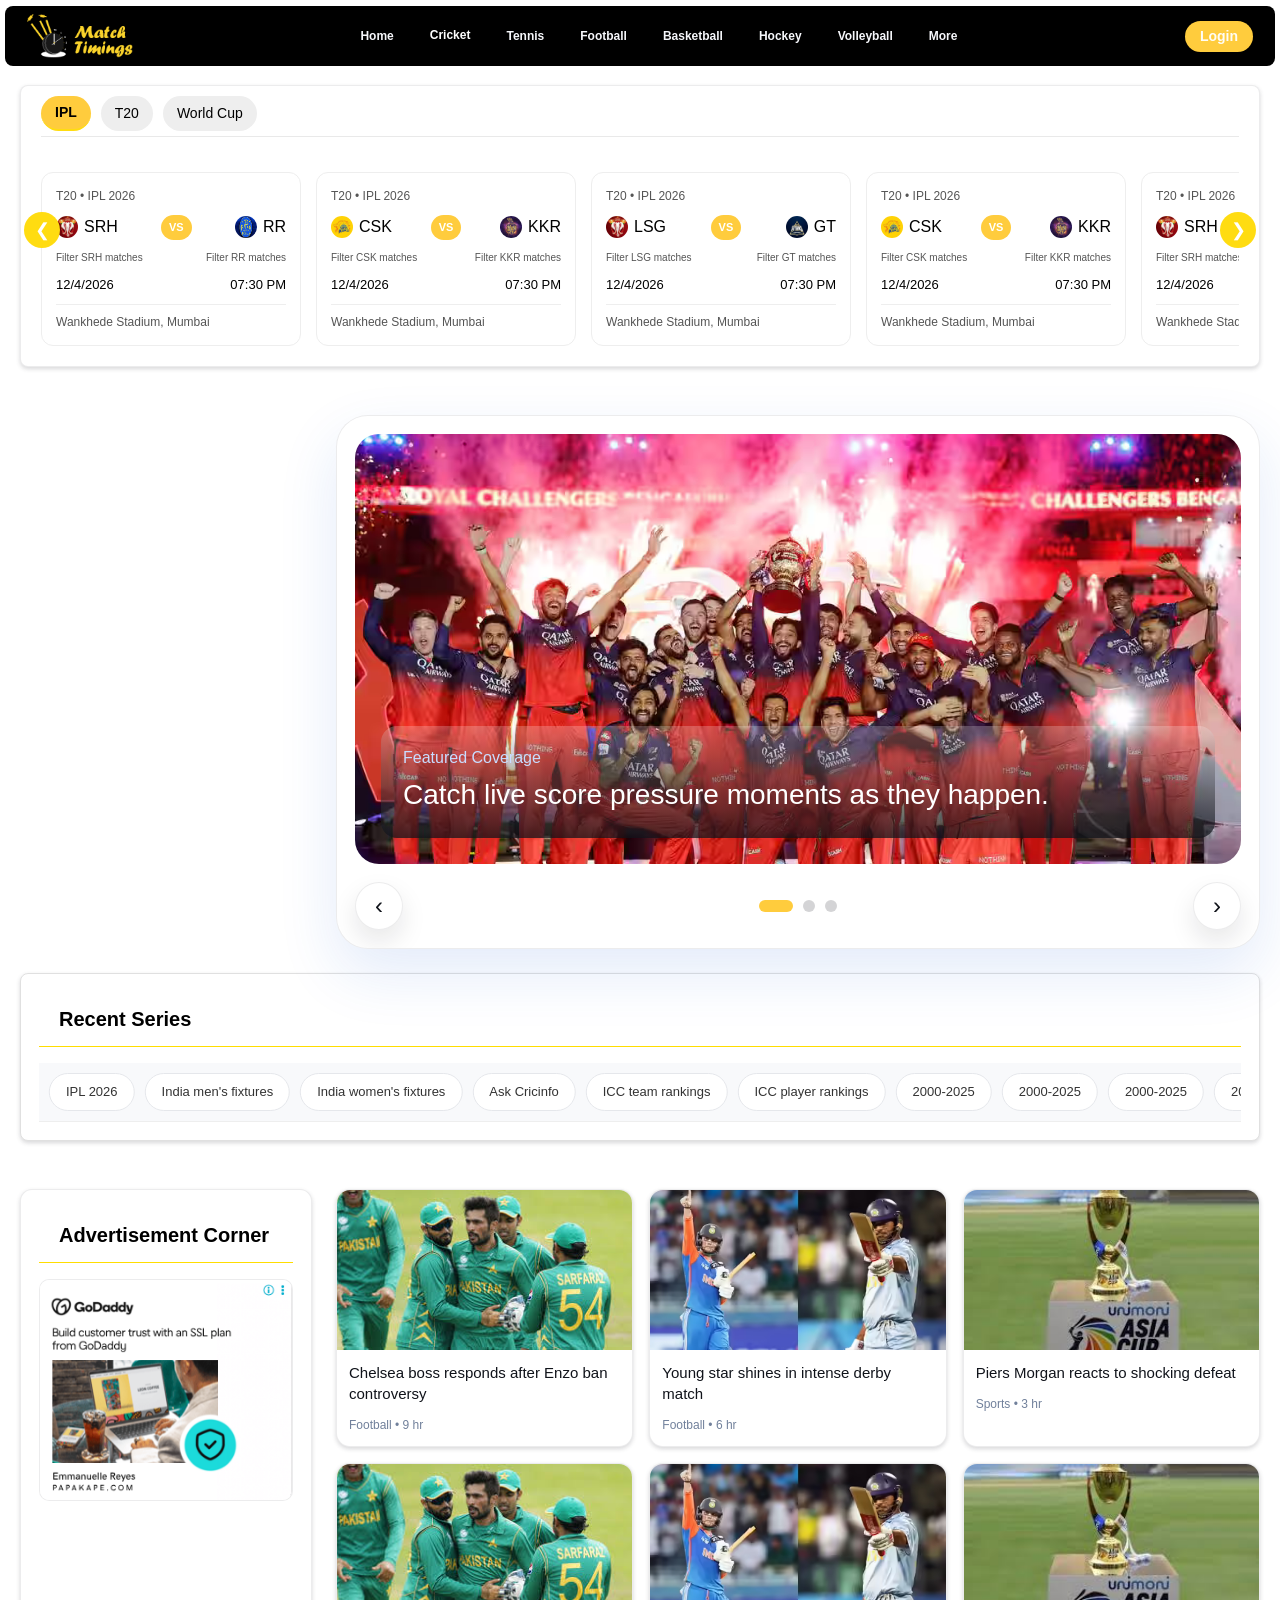
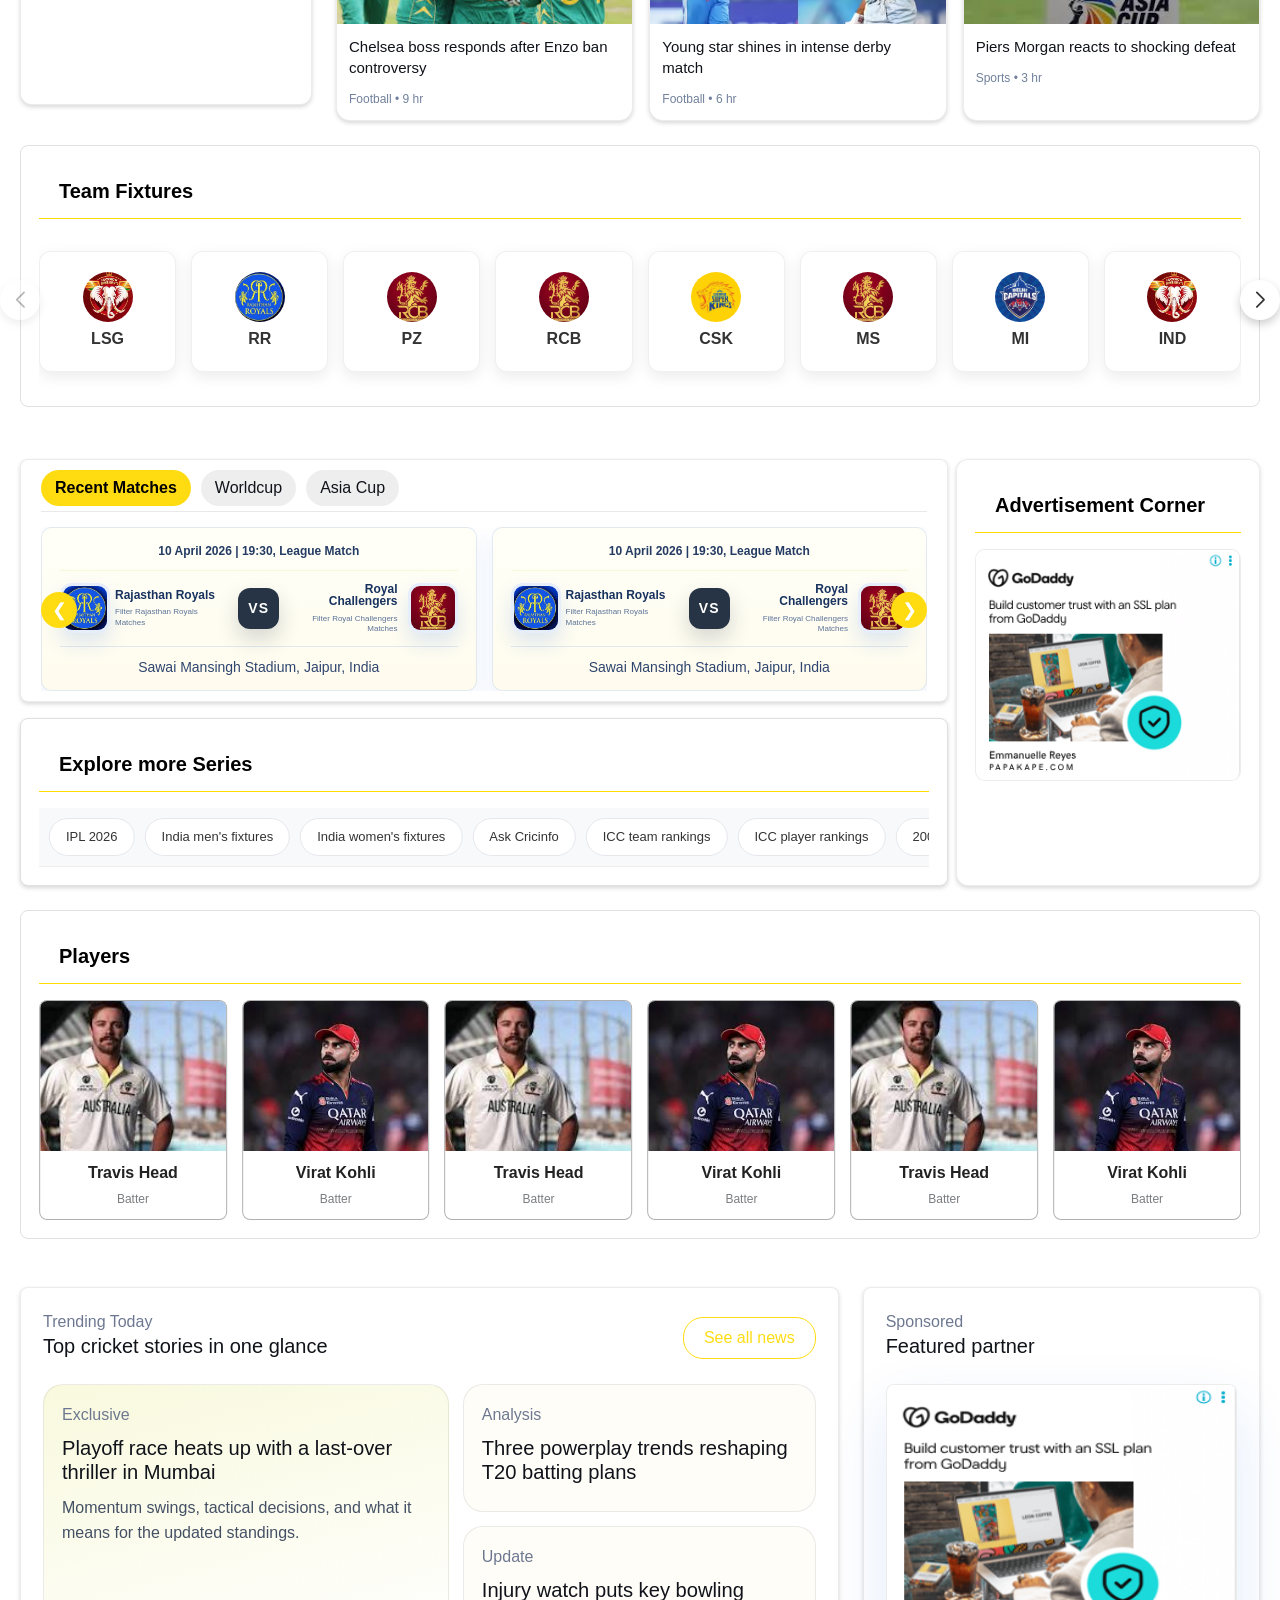
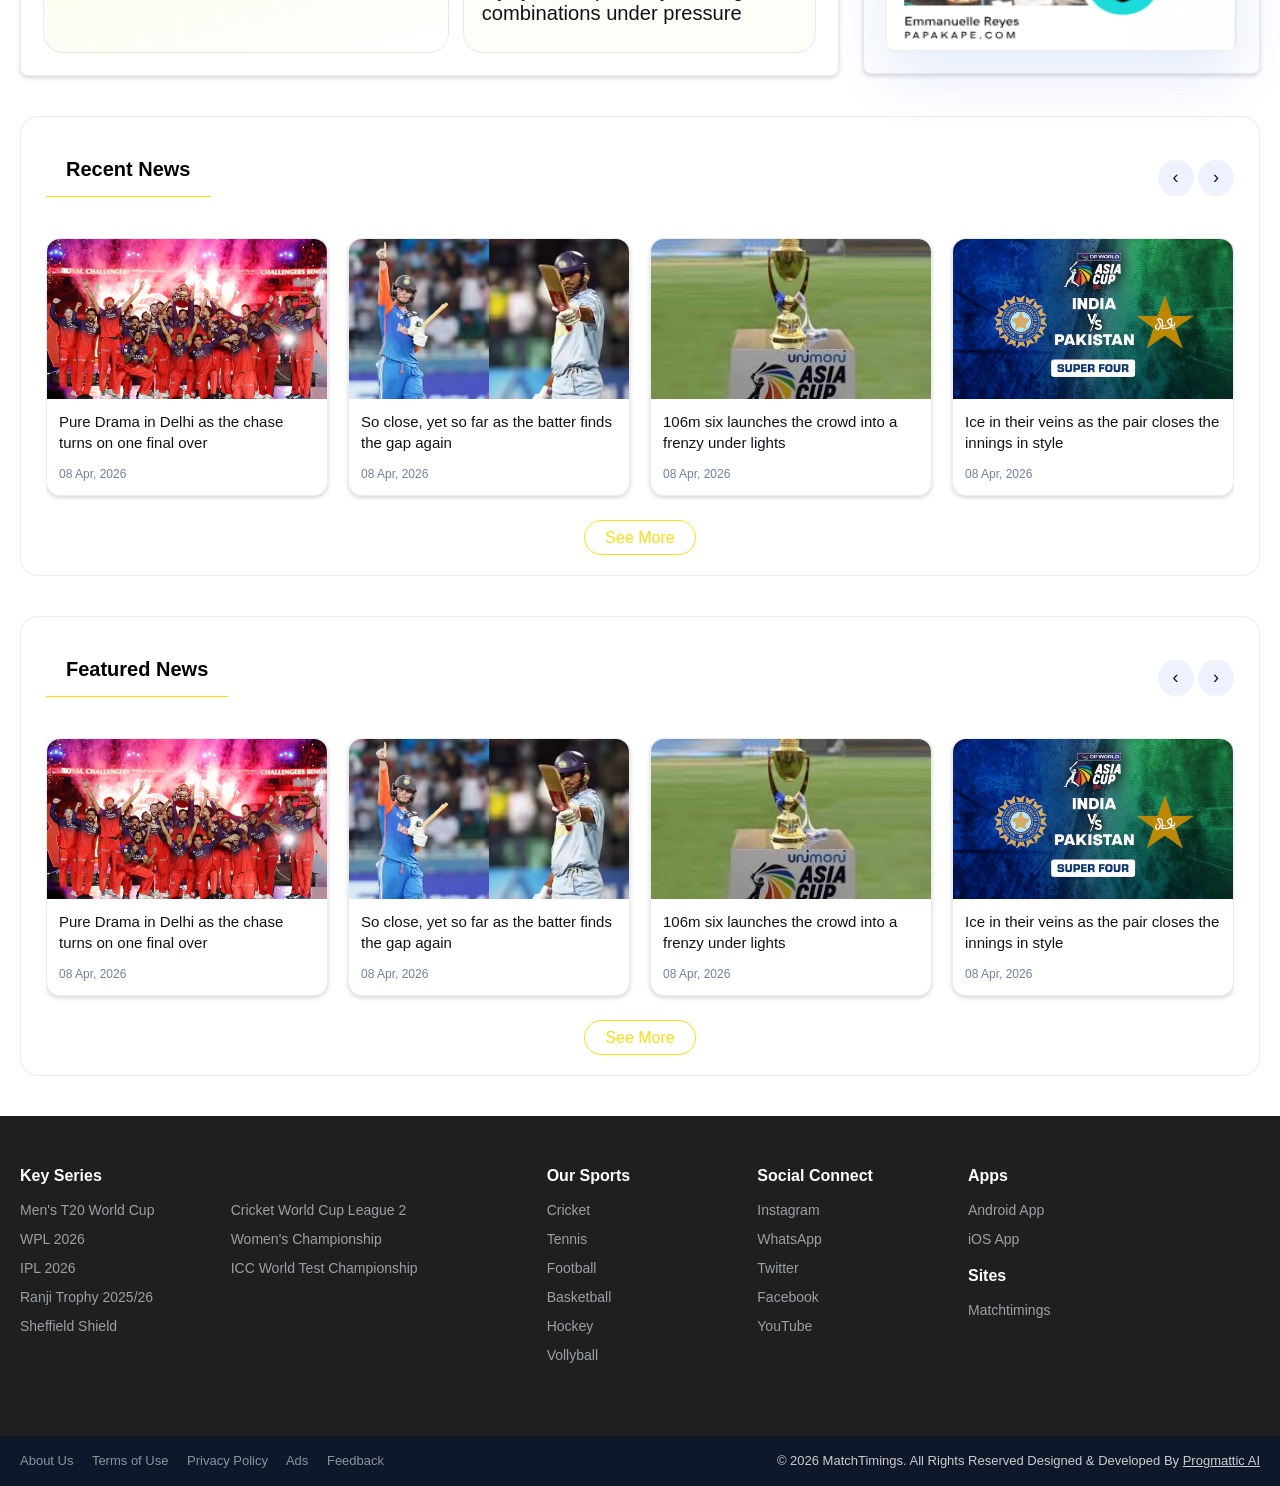
==== index.html @ 2b833874 "ui changes and new component add" ====
﻿<!DOCTYPE html>
<html lang="en">

<head>
    <meta charset="UTF-8">
    <meta name="viewport" content="width=device-width, initial-scale=1.0">
    <title>Match Timings</title>
    <link rel="stylesheet" href="https://cdn.jsdelivr.net/npm/bootstrap@5.3.3/dist/css/bootstrap.min.css">
    <link rel="stylesheet" href="https://cdn.jsdelivr.net/npm/swiper@11/swiper-bundle.min.css" />
    <link rel="stylesheet" href="https://cdnjs.cloudflare.com/ajax/libs/font-awesome/6.5.0/css/all.min.css">
    <link rel="stylesheet" href="./style/style.css">
    <link rel="stylesheet" href="./style/details.css">
</head>

<body>
    <div class="page-shell">

        <header class="site-header">
            <div class="nav-wrap">
                <a href="./index.html" class="brand" aria-label="Match Timings home">
                    <img src="./assets/mt_logo.png" alt="Match Timings logo" class="brand-logo">
                </a>

                <nav class="main-nav" aria-label="Primary navigation">
                    <div class="nav-shell">
                        <ul class="nav-links" id="navLinks">
                            <li><button class="nav-item" data-menu="">Home</button></li>

                            <li><button class="nav-item active-default" data-menu="cricket">Cricket</button></li>
                            <li><button class="nav-item" data-menu="tennis">Tennis</button></li>
                            <li><button class="nav-item" data-menu="football">Football</button></li>
                            <li><button class="nav-item" data-menu="basketball">Basketball</button></li>
                            <li><button class="nav-item" data-menu="hockey">Hockey</button></li>
                            <li><button class="nav-item" data-menu="volleyball">Volleyball</button></li>
                            <li><button class="nav-item" data-menu="more">More</button></li>
                        </ul>
                        <span class="nav-highlight" id="navHighlight" aria-hidden="true"></span>
                    </div>
                </nav>

                <div class="nav-actions">
                    <a href="login.html">
                        <button class="login-link">
                            Login
                        </button>
                    </a>
                </div>
            </div>

            <div class="mega-menu" id="megaMenu" aria-hidden="true">
                <div class="mega-menu-inner" id="megaContent"></div>
            </div>
        </header>

        <main>


            <section class="matches-tab mt-5 mt-lg-0 mb-5">
                <div class="container">
                    <div class="match-widget position-relative">
                        <div class="showcase-head d-none">
                            <h3>Featured Matches</h3>
                        </div>

                        <!-- Tabs -->
                        <div class="mw-tabs">
                            <button class="mw-tab active" data-tab="ipl">IPL</button>
                            <button class="mw-tab" data-tab="t20">T20</button>
                            <button class="mw-tab" data-tab="wc">World Cup</button>
                        </div>

                        <!-- ================= IPL ================= -->
                        <div class="mw-content active" id="ipl">

                            <!-- NAV BUTTONS -->
                            <div class="mw-nav">
                                <button class="mw-btn mw-prev">&#10094;</button>
                                <button class="mw-btn mw-next">&#10095;</button>
                            </div>

                            <div class="mw-cards">

                                <!-- CARD -->
                                <div class="mw-card">
                                    <div class="mw-head">T20 • IPL 2026</div>

                                    <div class="mw-teams">
                                        <div class="mw-team">
                                            <img src="./assets/lsg.jpg">
                                            <span>SRH</span>
                                        </div>

                                        <!-- ✅ NEW VS LOGO -->
                                        <div class="mw-vs">VS</div>

                                        <div class="mw-team">
                                            <img src="./assets/rr.jpg">
                                            <span>RR</span>
                                        </div>
                                    </div>

                                    <div class="filter-matches">
                                        <a>Filter SRH matches </a>
                                        <a>Filter RR matches </a>
                                    </div>
                                    <div class="mw-time">
                                        <span>12/4/2026</span>
                                        <span>07:30 PM</span>
                                    </div>

                                    <!-- ✅ NEW FOOTER -->
                                    <div class="mw-footer">
                                        <span class="stadium-name">Wankhede Stadium, Mumbai</span>
                                    </div>
                                </div>

                                <div class="mw-card">
                                    <div class="mw-head">T20 • IPL 2026</div>

                                    <div class="mw-teams">
                                        <div class="mw-team">
                                            <img src="./assets/csk.jpg">
                                            <span>CSK</span>
                                        </div>
                                        <div class="mw-vs">VS</div>
                                        <div class="mw-team">
                                            <img src="./assets/kkr.jpg">
                                            <span>KKR</span>
                                        </div>
                                    </div>
                                    <div class="filter-matches">
                                        <a>Filter CSK matches </a>
                                        <a>Filter KKR matches </a>
                                    </div>
                                    <div class="mw-time"><span>12/4/2026</span> <span>07:30 PM</span></div>

                                    <div class="mw-footer">
                                        <span class="stadium-name">Wankhede Stadium, Mumbai</span>
                                    </div>

                                </div>

                                <div class="mw-card">
                                    <div class="mw-head">T20 • IPL 2026</div>

                                    <div class="mw-teams">
                                        <div class="mw-team">
                                            <img src="./assets/lsg.jpg">
                                            <span>LSG</span>
                                        </div>
                                        <div class="mw-vs">VS</div>
                                        <div class="mw-team">
                                            <img src="./assets/gt.jpg">
                                            <span>GT</span>
                                        </div>
                                    </div>
                                    <div class="filter-matches">
                                        <a>Filter LSG matches </a>
                                        <a>Filter GT matches </a>
                                    </div>
                                    <div class="mw-time"><span>12/4/2026</span> <span>07:30 PM</span></div>

                                    <div class="mw-footer">
                                        <span class="stadium-name">Wankhede Stadium, Mumbai</span>
                                    </div>


                                </div>

                                <div class="mw-card">
                                    <div class="mw-head">T20 • IPL 2026</div>

                                    <div class="mw-teams">
                                        <div class="mw-team">
                                            <img src="./assets/csk.jpg">
                                            <span>CSK</span>
                                        </div>
                                        <div class="mw-vs">VS</div>
                                        <div class="mw-team">
                                            <img src="./assets/kkr.jpg">
                                            <span>KKR</span>
                                        </div>
                                    </div>
                                    <div class="filter-matches">
                                        <a>Filter CSK matches </a>
                                        <a>Filter KKR matches </a>
                                    </div>
                                    <div class="mw-time"><span>12/4/2026</span> <span>07:30 PM</span></div>

                                    <div class="mw-footer">
                                        <span class="stadium-name">Wankhede Stadium, Mumbai</span>
                                    </div>
                                </div>
                                <div class="mw-card">
                                    <div class="mw-head">T20 • IPL 2026</div>

                                    <div class="mw-teams">
                                        <div class="mw-team">
                                            <img src="./assets/lsg.jpg">
                                            <span>SRH</span>
                                        </div>
                                        <div class="mw-vs">VS</div>
                                        <div class="mw-team">
                                            <img src="./assets/rr.jpg">
                                            <span>RR</span>
                                        </div>
                                    </div>
                                    <div class="filter-matches">
                                        <a>Filter SRH matches </a>
                                        <a>Filter RR matches </a>
                                    </div>
                                    <div class="mw-time"><span>12/4/2026</span> <span>07:30 PM</span></div>

                                    <div class="mw-footer">
                                        <span class="stadium-name">Wankhede Stadium, Mumbai</span>
                                    </div>
                                </div>
                                <div class="mw-card">
                                    <div class="mw-head">T20 • IPL 2026</div>

                                    <div class="mw-teams">
                                        <div class="mw-team">
                                            <img src="./assets/csk.jpg">
                                            <span>CSK</span>
                                        </div>
                                        <div class="mw-vs">VS</div>
                                        <div class="mw-team">
                                            <img src="./assets/kkr.jpg">
                                            <span>KKR</span>
                                        </div>
                                    </div>
                                    <div class="filter-matches">
                                        <a>Filter CSK matches </a>
                                        <a>Filter KKR matches </a>
                                    </div>
                                    <div class="mw-time"><span>12/4/2026</span> <span>07:30 PM</span></div>
                                    <div class="mw-footer">
                                        <span class="stadium-name">Wankhede Stadium, Mumbai</span>
                                    </div>

                                </div>
                                <div class="mw-card">
                                    <div class="mw-head">T20 • IPL 2026</div>

                                    <div class="mw-teams">
                                        <div class="mw-team">
                                            <img src="./assets/lsg.jpg">
                                            <span>SRH</span>
                                        </div>
                                        <div class="mw-vs">VS</div>
                                        <div class="mw-team">
                                            <img src="./assets/rr.jpg">
                                            <span>RR</span>
                                        </div>
                                    </div>
                                    <div class="filter-matches">
                                        <a>Filter SRH matches </a>
                                        <a>Filter RR matches </a>
                                    </div>
                                    <div class="mw-time"><span>12/4/2026</span> <span>07:30 PM</span></div>
                                    <div class="mw-footer">
                                        <span class="stadium-name">Wankhede Stadium, Mumbai</span>
                                    </div>

                                </div>

                            </div>
                        </div>

                        <!-- ================= T20 ================= -->
                        <div class="mw-content" id="t20">

                            <div class="mw-nav">
                                <button class="mw-btn mw-prev">&#10094;</button>
                                <button class="mw-btn mw-next">&#10095;</button>
                            </div>

                            <div class="mw-cards">

                                <div class="mw-card">
                                    <div class="mw-head">T20 • Series</div>

                                    <div class="mw-teams">
                                        <div class="mw-team">
                                            <img src="./assets/csk.jpg">
                                            <span>IND</span>
                                        </div>
                                        <div class="mw-vs">VS</div>
                                        <div class="mw-team">
                                            <img src="./assets/kkr.jpg">
                                            <span>AUS</span>
                                        </div>
                                    </div>
                                    <div class="filter-matches">
                                        <a>Filter IND matches </a>
                                        <a>Filter AUS matches </a>
                                    </div>
                                    <div class="mw-time"><span>12/4/2026</span> <span>07:30 PM</span></div>
                                    <div class="mw-footer">
                                        <span class="stadium-name">Wankhede Stadium, Mumbai</span>
                                    </div>

                                </div>
                                <div class="mw-card">
                                    <div class="mw-head">T20 • IPL 2026</div>

                                    <div class="mw-teams">
                                        <div class="mw-team">
                                            <img src="./assets/lsg.jpg">
                                            <span>LSG</span>
                                        </div>
                                        <div class="mw-vs">VS</div>
                                        <div class="mw-team">
                                            <img src="./assets/gt.jpg">
                                            <span>GT</span>
                                        </div>
                                    </div>
                                    <div class="filter-matches">
                                        <a>Filter LSG matches </a>
                                        <a>Filter GT matches </a>
                                    </div>
                                    <div class="mw-time"><span>12/4/2026</span> <span>07:30 PM</span></div>

                                    <div class="mw-footer">
                                        <span class="stadium-name">Wankhede Stadium, Mumbai</span>
                                    </div>


                                </div>

                                <div class="mw-card">
                                    <div class="mw-head">T20 • IPL 2026</div>

                                    <div class="mw-teams">
                                        <div class="mw-team">
                                            <img src="./assets/csk.jpg">
                                            <span>CSK</span>
                                        </div>
                                        <div class="mw-vs">VS</div>
                                        <div class="mw-team">
                                            <img src="./assets/kkr.jpg">
                                            <span>KKR</span>
                                        </div>
                                    </div>
                                    <div class="filter-matches">
                                        <a>Filter CSK matches </a>
                                        <a>Filter KKR matches </a>
                                    </div>
                                    <div class="mw-time"><span>12/4/2026</span> <span>07:30 PM</span></div>
                                    <div class="mw-footer">
                                        <span class="stadium-name">Wankhede Stadium, Mumbai</span>
                                    </div>

                                </div>
                                <div class="mw-card">
                                    <div class="mw-head">T20 • IPL 2026</div>

                                    <div class="mw-teams">
                                        <div class="mw-team">
                                            <img src="./assets/lsg.jpg">
                                            <span>SRH</span>
                                        </div>
                                        <div class="mw-vs">VS</div>
                                        <div class="mw-team">
                                            <img src="./assets/rr.jpg">
                                            <span>RR</span>
                                        </div>
                                    </div>
                                    <div class="filter-matches">
                                        <a>Filter SRH matches </a>
                                        <a>Filter RR matches </a>
                                    </div>
                                    <div class="mw-time"><span>12/4/2026</span> <span>07:30 PM</span></div>

                                    <div class="mw-footer">
                                        <span class="stadium-name">Wankhede Stadium, Mumbai</span>
                                    </div>
                                </div>
                                <div class="mw-card">
                                    <div class="mw-head">T20 • IPL 2026</div>

                                    <div class="mw-teams">
                                        <div class="mw-team">
                                            <img src="./assets/csk.jpg">
                                            <span>CSK</span>
                                        </div>
                                        <div class="mw-vs">VS</div>
                                        <div class="mw-team">
                                            <img src="./assets/kkr.jpg">
                                            <span>KKR</span>
                                        </div>
                                    </div>
                                    <div class="filter-matches">
                                        <a>Filter CSK matches </a>
                                        <a>Filter KKR matches </a>
                                    </div>
                                    <div class="mw-time"><span>12/4/2026</span> <span>07:30 PM</span></div>
                                    <div class="mw-footer">
                                        <span class="stadium-name">Wankhede Stadium, Mumbai</span>
                                    </div>

                                </div>
                                <div class="mw-card">
                                    <div class="mw-head">T20 • IPL 2026</div>

                                    <div class="mw-teams">
                                        <div class="mw-team">
                                            <img src="./assets/lsg.jpg">
                                            <span>SRH</span>
                                        </div>
                                        <div class="mw-vs">VS</div>
                                        <div class="mw-team">
                                            <img src="./assets/rr.jpg">
                                            <span>RR</span>
                                        </div>
                                    </div>
                                    <div class="filter-matches">
                                        <a>Filter SRH matches </a>
                                        <a>Filter RR matches </a>
                                    </div>
                                    <div class="mw-time"><span>12/4/2026</span> <span>07:30 PM</span></div>
                                    <div class="mw-footer">
                                        <span class="stadium-name">Wankhede Stadium, Mumbai</span>
                                    </div>

                                </div>

                            </div>

                        </div>

                        <!-- ================= WORLD CUP ================= -->
                        <div class="mw-content" id="wc">

                            <div class="mw-nav">
                                <button class="mw-btn mw-prev">&#10094;</button>
                                <button class="mw-btn mw-next">&#10095;</button>
                            </div>

                            <div class="mw-cards">

                                <div class="mw-card">
                                    <div class="mw-head">World Cup</div>

                                    <div class="mw-teams">
                                        <div class="mw-team">
                                            <img src="./assets/csk.jpg">
                                            <span>IND</span>
                                        </div>
                                        <div class="mw-vs">VS</div>
                                        <div class="mw-team">
                                            <img src="./assets/kkr.jpg">
                                            <span>ENG</span>
                                        </div>
                                    </div>
                                    <div class="filter-matches">
                                        <a>Filter IND matches </a>
                                        <a>Filter ENG matches </a>
                                    </div>
                                    <div class="mw-time"><span>12/4/2026</span> <span>07:30 PM</span></div>
                                    <div class="mw-footer">
                                        <span class="stadium-name">Wankhede Stadium, Mumbai</span>
                                    </div>

                                </div>
                                <div class="mw-card">
                                    <div class="mw-head">T20 • IPL 2026</div>

                                    <div class="mw-teams">
                                        <div class="mw-team">
                                            <img src="./assets/lsg.jpg">
                                            <span>LSG</span>
                                        </div>
                                        <div class="mw-vs">VS</div>
                                        <div class="mw-team">
                                            <img src="./assets/gt.jpg">
                                            <span>GT</span>
                                        </div>
                                    </div>
                                    <div class="filter-matches">
                                        <a>Filter LSG matches </a>
                                        <a>Filter GT matches </a>
                                    </div>
                                    <div class="mw-time"><span>12/4/2026</span> <span>07:30 PM</span></div>

                                    <div class="mw-footer">
                                        <span class="stadium-name">Wankhede Stadium, Mumbai</span>
                                    </div>


                                </div>

                                <div class="mw-card">
                                    <div class="mw-head">T20 • IPL 2026</div>

                                    <div class="mw-teams">
                                        <div class="mw-team">
                                            <img src="./assets/csk.jpg">
                                            <span>CSK</span>
                                        </div>
                                        <div class="mw-vs">VS</div>
                                        <div class="mw-team">
                                            <img src="./assets/kkr.jpg">
                                            <span>KKR</span>
                                        </div>
                                    </div>
                                    <div class="filter-matches">
                                        <a>Filter LSG matches </a>
                                        <a>Filter GT matches </a>
                                    </div>
                                    <div class="mw-time"><span>12/4/2026</span> <span>07:30 PM</span></div>
                                    <div class="mw-footer">
                                        <span class="stadium-name">Wankhede Stadium, Mumbai</span>
                                    </div>

                                </div>
                                <div class="mw-card">
                                    <div class="mw-head">T20 • IPL 2026</div>

                                    <div class="mw-teams">
                                        <div class="mw-team">
                                            <img src="./assets/lsg.jpg">
                                            <span>SRH</span>
                                        </div>
                                        <div class="mw-vs">VS</div>
                                        <div class="mw-team">
                                            <img src="./assets/rr.jpg">
                                            <span>RR</span>
                                        </div>
                                    </div>
                                    <div class="filter-matches">
                                        <a>Filter SRH matches </a>
                                        <a>Filter RR matches </a>
                                    </div>
                                    <div class="mw-time"><span>12/4/2026</span> <span>07:30 PM</span></div>

                                    <div class="mw-footer">
                                        <span class="stadium-name">Wankhede Stadium, Mumbai</span>
                                    </div>
                                </div>
                                <div class="mw-card">
                                    <div class="mw-head">T20 • IPL 2026</div>

                                    <div class="mw-teams">
                                        <div class="mw-team">
                                            <img src="./assets/csk.jpg">
                                            <span>CSK</span>
                                        </div>
                                        <div class="mw-vs">VS</div>
                                        <div class="mw-team">
                                            <img src="./assets/kkr.jpg">
                                            <span>KKR</span>
                                        </div>
                                    </div>
                                    <div class="filter-matches">
                                        <a>Filter CSK matches </a>
                                        <a>Filter KKR matches </a>
                                    </div>
                                    <div class="mw-time"><span>12/4/2026</span> <span>07:30 PM</span></div>
                                    <div class="mw-footer">
                                        <span class="stadium-name">Wankhede Stadium, Mumbai</span>
                                    </div>

                                </div>
                                <div class="mw-card">
                                    <div class="mw-head">T20 • IPL 2026</div>

                                    <div class="mw-teams">
                                        <div class="mw-team">
                                            <img src="./assets/lsg.jpg">
                                            <span>SRH</span>
                                        </div>
                                        <div class="mw-vs">VS</div>
                                        <div class="mw-team">
                                            <img src="./assets/rr.jpg">
                                            <span>RR</span>
                                        </div>
                                    </div>
                                    <div class="filter-matches">
                                        <a>Filter SRH matches </a>
                                        <a>Filter RR matches </a>
                                    </div>
                                    <div class="mw-time"><span>12/4/2026</span> <span>07:30 PM</span></div>
                                    <div class="mw-footer">
                                        <span class="stadium-name">Wankhede Stadium, Mumbai</span>
                                    </div>

                                </div>

                            </div>
                        </div>

                    </div>
                </div>
            </section>

            <section class="heromain mb-4">
                <div class="container">
                    <div class="row">
                        <div class="col-md-3">
                            <div class="live-score">
                                <!--frameborder="0;" scrolling="yes" in the iframe-->
                                <iframe
                                    src="https://cwidget.crictimes.org/?v=1.1&a=ffffff&c=&bo=ffdc11&b=ffdc11&sb=ffffff&lb=ffdc11&lc=ffffff&db=000000&tc=ffffff&ti=000000"
                                    style="width:100%;min-height: 460px;"></iframe>
                            </div>
                        </div>
                        <div class="col-md-9">
                            <div class="hero-slider" id="heroSlider">
                                <div class="slider-track" id="sliderTrack">
                                    <div class="slide active">
                                        <img src="./assets/banner1.png" alt="Featured cricket banner 1">
                                        <div class="slide-overlay">
                                            <span>Featured Coverage</span>
                                            <h2>Catch live score pressure moments as they happen.</h2>
                                        </div>
                                    </div>
                                    <div class="slide">
                                        <img src="./assets/banner2.avif" alt="Featured cricket banner 2">
                                        <div class="slide-overlay">
                                            <span>Series Watch</span>
                                            <h2>Follow tournaments, squads, and every key fixture quickly.</h2>
                                        </div>
                                    </div>
                                    <div class="slide">
                                        <img src="./assets/banner3.png" alt="Featured cricket banner 3">
                                        <div class="slide-overlay">
                                            <span>Latest News</span>
                                            <h2>Move from breaking stories to match previews without losing context.
                                            </h2>
                                        </div>
                                    </div>
                                </div>

                                <div class="slider-controls">
                                    <button class="slider-btn" id="prevSlide"
                                        aria-label="Previous slide">&#8249;</button>
                                    <div class="slider-dots" id="sliderDots">
                                        <button class="dot active" data-slide="0" aria-label="Go to slide 1"></button>
                                        <button class="dot" data-slide="1" aria-label="Go to slide 2"></button>
                                        <button class="dot" data-slide="2" aria-label="Go to slide 3"></button>
                                    </div>
                                    <button class="slider-btn" id="nextSlide" aria-label="Next slide">&#8250;</button>
                                </div>
                            </div>
                        </div>
                    </div>
                </div>
            </section>
            <section class="recent-stories mb-5">
                <div class="container">
                    <div class="row">
                        <div class="col-12">
                            <article class="showcase-card recent-series-card h-100">
                                <div class="showcase-head">
                                    <h3>Recent Series</h3>
                                </div>
                                <div class="series-slider-wrap">
                                    <div class="series-slider swiper">
                                        <div class="swiper-wrapper">

                                            <div class="swiper-slide"><a href="#">IPL 2026 schedule</a></div>
                                            <div class="swiper-slide"><a href="#">IPL 2026</a></div>
                                            <div class="swiper-slide"><a href="#">India men's fixtures</a></div>
                                            <div class="swiper-slide"><a href="#">India women's fixtures</a></div>
                                            <div class="swiper-slide"><a href="#">Ask Cricinfo</a></div>
                                            <div class="swiper-slide"><a href="#">ICC team rankings</a></div>
                                            <div class="swiper-slide"><a href="#">ICC player rankings</a></div>
                                            <div class="swiper-slide"><a href="#">2000-2025</a></div>
                                            <div class="swiper-slide"><a href="#">2000-2025</a></div>
                                            <div class="swiper-slide"><a href="#">2000-2025</a></div>
                                            <div class="swiper-slide"><a href="#">2000-2025</a></div>
                                            <div class="swiper-slide"><a href="#">2000-2025</a></div>
                                            <div class="swiper-slide"><a href="#">2000-2025</a></div>

                                        </div>
                                    </div>
                                </div>
                            </article>
                        </div>
                    </div>
                </div>
            </section>
            <section class="heromain">
                <div class="container">
                    <div class="row">
                        <div class="col-md-3 mb-3">
                            <div class="showcase-card ad-showcase-card h-100">
                                <div class="showcase-head">
                                    <h3>Advertisement Corner</h3>
                                </div>
                                <aside class="ad-panel ad-panel-card">
                                    <img src="./assets/add-card.png" alt="Advertisement example right" class="ad-image">
                                </aside>
                            </div>
                        </div>
                        <div class="col-md-9">
                            <div class="row g-3">
                                <div class="col-md-4">
                                    <div class="div-card small">
                                        <img src="./assets/banner6.jpeg" alt="">
                                        <div class="div-content">
                                            <h4>Chelsea boss responds after Enzo ban controversy</h4>
                                            <span>Football • 9 hr</span>
                                        </div>
                                    </div>
                                </div>
                                <div class="col-md-4">
                                    <div class="div-card small">
                                        <img src="./assets/banner2.avif" alt="">
                                        <div class="div-content">
                                            <h4>Young star shines in intense derby match</h4>
                                            <span>Football • 6 hr</span>
                                        </div>
                                    </div>
                                </div>
                                <div class="col-md-4">
                                    <div class="div-card small">
                                        <img src="./assets/banner3.png" alt="">
                                        <div class="div-content">
                                            <h4>Piers Morgan reacts to shocking defeat</h4>
                                            <span>Sports • 3 hr</span>
                                        </div>
                                    </div>
                                </div>
                                <div class="col-md-4">
                                    <div class="div-card small">
                                        <img src="./assets/banner6.jpeg" alt="">
                                        <div class="div-content">
                                            <h4>Chelsea boss responds after Enzo ban controversy</h4>
                                            <span>Football • 9 hr</span>
                                        </div>
                                    </div>
                                </div>
                                <div class="col-md-4">
                                    <div class="div-card small">
                                        <img src="./assets/banner2.avif" alt="">
                                        <div class="div-content">
                                            <h4>Young star shines in intense derby match</h4>
                                            <span>Football • 6 hr</span>
                                        </div>
                                    </div>
                                </div>
                                <div class="col-md-4">
                                    <div class="div-card small">
                                        <img src="./assets/banner3.png" alt="">
                                        <div class="div-content">
                                            <h4>Piers Morgan reacts to shocking defeat</h4>
                                            <span>Sports • 3 hr</span>
                                        </div>
                                    </div>
                                </div>
                            </div>
                        </div>
                    </div>
                </div>
            </section>
            <section class="team-fixtures py-4">
                <div class="container position-relative">
                    <div class="fixture">
                        <div class="showcase-head">
                            <h3>Team Fixtures</h3>
                        </div>
                        <div class="swiper teamSwiper py-3">
                            <div class="swiper-wrapper">
                                <div class="swiper-slide team-card"><img src="./assets/lsg.jpg">
                                    <p>LSG</p>
                                </div>
                                <div class="swiper-slide team-card"><img src="./assets/rr.jpg">
                                    <p>RR</p>
                                </div>
                                <div class="swiper-slide team-card"><img src="./assets/rcb.jpg">
                                    <p>PZ</p>
                                </div>
                                <div class="swiper-slide team-card"><img src="./assets/rcb.jpg">
                                    <p>RCB</p>
                                </div>
                                <div class="swiper-slide team-card"><img src="./assets/csk.jpg">
                                    <p>CSK</p>
                                </div>
                                <div class="swiper-slide team-card"><img src="./assets/rcb.jpg">
                                    <p>MS</p>
                                </div>
                                <div class="swiper-slide team-card"><img src="./assets/dc.jpg">
                                    <p>MI</p>
                                </div>
                                <div class="swiper-slide team-card"><img src="./assets/lsg.jpg">
                                    <p>IND</p>
                                </div>
                                <div class="swiper-slide team-card"><img src="./assets/kkr.jpg">
                                    <p>KKR</p>
                                </div>
                            </div>
                        </div>
                        <div class="swiper-button-prev custom-prev"></div>
                        <div class="swiper-button-next custom-next"></div>
                    </div>
                    <!-- Arrows -->

                </div>
            </section>

            <section class="matches-showcase">
                <div class="container">
                    <div class="row">
                        <div class="col-md-12">
                            <div class="row g-2">

                                <div class="col-12 col-lg-9">
                                    <section class="matches-tab-2">
                                        <div class="match-widget-2 position-relative">

                                            <!-- Tabs -->
                                            <div class="mw2-tabs">
                                                <button class="mw2-tab active" data-tab="ipl2">Recent
                                                    Matches</button>
                                                <button class="mw2-tab" data-tab="t202">Worldcup</button>
                                                <button class="mw2-tab" data-tab="wc2">Asia Cup</button>
                                            </div>

                                            <!-- ================= IPL ================= -->
                                            <div class="mw2-content active" id="ipl2">

                                                <div class="swiper mw2-swiper">
                                                    <div class="swiper-wrapper">

                                                        <!-- CARD -->
                                                        <div class="match-item col-12 col-md-4 swiper-slide">
                                                            <div class="match-topline">10 April 2026 | 19:30, League
                                                                Match</div>
                                                            <div class="match-scoreline">
                                                                <div class="team-box">
                                                                    <img src="./assets/rr.jpg" alt="RR team logo"
                                                                        class="team-logo">
                                                                    <div class="team-copy">
                                                                        <strong>Rajasthan Royals</strong>
                                                                        <span>Filter Rajasthan Royals Matches</span>
                                                                    </div>
                                                                </div>
                                                                <span class="versus">VS</span>
                                                                <div class="team-box2">
                                                                    <div class="team-copy">
                                                                        <strong>Royal Challengers</strong>
                                                                        <span>Filter Royal Challengers
                                                                            Matches</span>
                                                                    </div>
                                                                    <img src="./assets/rcb.jpg" alt="RCB team logo"
                                                                        class="team-logo">
                                                                </div>
                                                            </div>
                                                            <div class="match-venue">Sawai Mansingh Stadium, Jaipur,
                                                                India</div>
                                                        </div>
                                                        <div class="match-item col-12 col-md-4 swiper-slide">
                                                            <div class="match-topline">10 April 2026 | 19:30, League
                                                                Match</div>
                                                            <div class="match-scoreline">
                                                                <div class="team-box">
                                                                    <img src="./assets/rr.jpg" alt="RR team logo"
                                                                        class="team-logo">
                                                                    <div class="team-copy">
                                                                        <strong>Rajasthan Royals</strong>
                                                                        <span>Filter Rajasthan Royals Matches</span>
                                                                    </div>
                                                                </div>
                                                                <span class="versus">VS</span>
                                                                <div class="team-box2">
                                                                    <div class="team-copy">
                                                                        <strong>Royal Challengers</strong>
                                                                        <span>Filter Royal Challengers
                                                                            Matches</span>
                                                                    </div>
                                                                    <img src="./assets/rcb.jpg" alt="RCB team logo"
                                                                        class="team-logo">
                                                                </div>
                                                            </div>
                                                            <div class="match-venue">Sawai Mansingh Stadium, Jaipur,
                                                                India</div>
                                                        </div>
                                                        <div class="match-item col-12 col-md-4 swiper-slide">
                                                            <div class="match-topline">11 April 2026 | 15:30,
                                                                Afternoon Match
                                                            </div>
                                                            <div class="match-scoreline">
                                                                <div class="team-box">
                                                                    <img src="./assets/kkr.jpg" alt="KKR team logo"
                                                                        class="team-logo">
                                                                    <div class="team-copy">
                                                                        <strong>Kolkata Knight Riders</strong>
                                                                        <span>Filter Kolkata Knight Riders
                                                                            Matches</span>
                                                                    </div>
                                                                </div>
                                                                <span class="versus">VS</span>
                                                                <div class="team-box2">
                                                                    <div class="team-copy">
                                                                        <strong>Punjab Kings</strong>
                                                                        <span>Filter Punjab Kings Matches</span>
                                                                    </div>
                                                                    <img src="./assets/pbks.jpg" alt="PBKS team logo"
                                                                        class="team-logo">
                                                                </div>
                                                            </div>
                                                            <div class="match-venue">Eden Gardens, Kolkata, India
                                                            </div>
                                                        </div>
                                                        <div class="match-item col-12 col-md-4 swiper-slide">
                                                            <div class="match-topline">11 April 2026 | 15:30,
                                                                Afternoon Match
                                                            </div>
                                                            <div class="match-scoreline">
                                                                <div class="team-box">
                                                                    <img src="./assets/kkr.jpg" alt="KKR team logo"
                                                                        class="team-logo">
                                                                    <div class="team-copy">
                                                                        <strong>Kolkata Knight Riders</strong>
                                                                        <span>Filter Kolkata Knight Riders
                                                                            Matches</span>
                                                                    </div>
                                                                </div>
                                                                <span class="versus">VS</span>
                                                                <div class="team-box2">
                                                                    <div class="team-copy">
                                                                        <strong>Punjab Kings</strong>
                                                                        <span>Filter Punjab Kings Matches</span>
                                                                    </div>
                                                                    <img src="./assets/pbks.jpg" alt="PBKS team logo"
                                                                        class="team-logo">
                                                                </div>
                                                            </div>
                                                            <div class="match-venue">Eden Gardens, Kolkata, India
                                                            </div>
                                                        </div>





                                                    </div>

                                                    <!-- NAV -->
                                                    <div class="mw2-prev">&#10094;</div>
                                                    <div class="mw2-next">&#10095;</div>
                                                </div>

                                            </div>

                                            <!-- ================= T20 ================= -->
                                            <div class="mw2-content" id="t202">

                                                <div class="swiper mw2-swiper">
                                                    <div class="swiper-wrapper">

                                                        <div class="match-item col-12 col-md-4 swiper-slide">
                                                            <div class="match-topline">10 April 2026 | 19:30, League
                                                                Match</div>
                                                            <div class="match-scoreline">
                                                                <div class="team-box">
                                                                    <img src="./assets/rr.jpg" alt="RR team logo"
                                                                        class="team-logo">
                                                                    <div class="team-copy">
                                                                        <strong>Rajasthan Royals</strong>
                                                                        <span>Filter Rajasthan Royals Matches</span>
                                                                    </div>
                                                                </div>
                                                                <span class="versus">VS</span>
                                                                <div class="team-box2">
                                                                    <div class="team-copy">
                                                                        <strong>Royal Challengers</strong>
                                                                        <span>Filter Royal Challengers
                                                                            Matches</span>
                                                                    </div>
                                                                    <img src="./assets/rcb.jpg" alt="RCB team logo"
                                                                        class="team-logo">
                                                                </div>
                                                            </div>
                                                            <div class="match-venue">Sawai Mansingh Stadium, Jaipur,
                                                                India</div>
                                                        </div>
                                                        <div class="match-item col-12 col-md-4 swiper-slide">
                                                            <div class="match-topline">10 April 2026 | 19:30, League
                                                                Match</div>
                                                            <div class="match-scoreline">
                                                                <div class="team-box">
                                                                    <img src="./assets/rr.jpg" alt="RR team logo"
                                                                        class="team-logo">
                                                                    <div class="team-copy">
                                                                        <strong>Rajasthan Royals</strong>
                                                                        <span>Filter Rajasthan Royals Matches</span>
                                                                    </div>
                                                                </div>
                                                                <span class="versus">VS</span>
                                                                <div class="team-box2">
                                                                    <div class="team-copy">
                                                                        <strong>Royal Challengers</strong>
                                                                        <span>Filter Royal Challengers
                                                                            Matches</span>
                                                                    </div>
                                                                    <img src="./assets/rcb.jpg" alt="RCB team logo"
                                                                        class="team-logo">
                                                                </div>
                                                            </div>
                                                            <div class="match-venue">Sawai Mansingh Stadium, Jaipur,
                                                                India</div>
                                                        </div>
                                                        <div class="match-item col-12 col-md-4 swiper-slide">
                                                            <div class="match-topline">11 April 2026 | 15:30,
                                                                Afternoon Match
                                                            </div>
                                                            <div class="match-scoreline">
                                                                <div class="team-box">
                                                                    <img src="./assets/kkr.jpg" alt="KKR team logo"
                                                                        class="team-logo">
                                                                    <div class="team-copy">
                                                                        <strong>Kolkata Knight Riders</strong>
                                                                        <span>Filter Kolkata Knight Riders
                                                                            Matches</span>
                                                                    </div>
                                                                </div>
                                                                <span class="versus">VS</span>
                                                                <div class="team-box2">
                                                                    <div class="team-copy">
                                                                        <strong>Punjab Kings</strong>
                                                                        <span>Filter Punjab Kings Matches</span>
                                                                    </div>
                                                                    <img src="./assets/pbks.jpg" alt="PBKS team logo"
                                                                        class="team-logo">
                                                                </div>
                                                            </div>
                                                            <div class="match-venue">Eden Gardens, Kolkata, India
                                                            </div>
                                                        </div>
                                                        <div class="match-item col-12 col-md-4 swiper-slide">
                                                            <div class="match-topline">11 April 2026 | 15:30,
                                                                Afternoon Match
                                                            </div>
                                                            <div class="match-scoreline">
                                                                <div class="team-box">
                                                                    <img src="./assets/kkr.jpg" alt="KKR team logo"
                                                                        class="team-logo">
                                                                    <div class="team-copy">
                                                                        <strong>Kolkata Knight Riders</strong>
                                                                        <span>Filter Kolkata Knight Riders
                                                                            Matches</span>
                                                                    </div>
                                                                </div>
                                                                <span class="versus">VS</span>
                                                                <div class="team-box2">
                                                                    <div class="team-copy">
                                                                        <strong>Punjab Kings</strong>
                                                                        <span>Filter Punjab Kings Matches</span>
                                                                    </div>
                                                                    <img src="./assets/pbks.jpg" alt="PBKS team logo"
                                                                        class="team-logo">
                                                                </div>
                                                            </div>
                                                            <div class="match-venue">Eden Gardens, Kolkata, India
                                                            </div>
                                                        </div>

                                                    </div>

                                                    <div class="mw2-prev">&#10094;</div>
                                                    <div class="mw2-next">&#10095;</div>
                                                </div>

                                            </div>

                                            <!-- ================= WC ================= -->
                                            <div class="mw2-content" id="wc2">

                                                <div class="swiper mw2-swiper">
                                                    <div class="swiper-wrapper">

                                                        <div class="match-item col-12 col-md-4 swiper-slide">
                                                            <div class="match-topline">10 April 2026 | 19:30, League
                                                                Match</div>
                                                            <div class="match-scoreline">
                                                                <div class="team-box">
                                                                    <img src="./assets/rr.jpg" alt="RR team logo"
                                                                        class="team-logo">
                                                                    <div class="team-copy">
                                                                        <strong>Rajasthan Royals</strong>
                                                                        <span>Filter Rajasthan Royals Matches</span>
                                                                    </div>
                                                                </div>
                                                                <span class="versus">VS</span>
                                                                <div class="team-box2">
                                                                    <div class="team-copy">
                                                                        <strong>Royal Challengers</strong>
                                                                        <span>Filter Royal Challengers
                                                                            Matches</span>
                                                                    </div>
                                                                    <img src="./assets/rcb.jpg" alt="RCB team logo"
                                                                        class="team-logo">
                                                                </div>
                                                            </div>
                                                            <div class="match-venue">Sawai Mansingh Stadium, Jaipur,
                                                                India</div>
                                                        </div>
                                                        <div class="match-item col-12 col-md-4 swiper-slide">
                                                            <div class="match-topline">10 April 2026 | 19:30, League
                                                                Match</div>
                                                            <div class="match-scoreline">
                                                                <div class="team-box">
                                                                    <img src="./assets/rr.jpg" alt="RR team logo"
                                                                        class="team-logo">
                                                                    <div class="team-copy">
                                                                        <strong>Rajasthan Royals</strong>
                                                                        <span>Filter Rajasthan Royals Matches</span>
                                                                    </div>
                                                                </div>
                                                                <span class="versus">VS</span>
                                                                <div class="team-box2">
                                                                    <div class="team-copy">
                                                                        <strong>Royal Challengers</strong>
                                                                        <span>Filter Royal Challengers
                                                                            Matches</span>
                                                                    </div>
                                                                    <img src="./assets/rcb.jpg" alt="RCB team logo"
                                                                        class="team-logo">
                                                                </div>
                                                            </div>
                                                            <div class="match-venue">Sawai Mansingh Stadium, Jaipur,
                                                                India</div>
                                                        </div>
                                                        <div class="match-item col-12 col-md-4 swiper-slide">
                                                            <div class="match-topline">11 April 2026 | 15:30,
                                                                Afternoon Match
                                                            </div>
                                                            <div class="match-scoreline">
                                                                <div class="team-box">
                                                                    <img src="./assets/kkr.jpg" alt="KKR team logo"
                                                                        class="team-logo">
                                                                    <div class="team-copy">
                                                                        <strong>Kolkata Knight Riders</strong>
                                                                        <span>Filter Kolkata Knight Riders
                                                                            Matches</span>
                                                                    </div>
                                                                </div>
                                                                <span class="versus">VS</span>
                                                                <div class="team-box2">
                                                                    <div class="team-copy">
                                                                        <strong>Punjab Kings</strong>
                                                                        <span>Filter Punjab Kings Matches</span>
                                                                    </div>
                                                                    <img src="./assets/pbks.jpg" alt="PBKS team logo"
                                                                        class="team-logo">
                                                                </div>
                                                            </div>
                                                            <div class="match-venue">Eden Gardens, Kolkata, India
                                                            </div>
                                                        </div>
                                                        <div class="match-item col-12 col-md-4 swiper-slide">
                                                            <div class="match-topline">11 April 2026 | 15:30,
                                                                Afternoon Match
                                                            </div>
                                                            <div class="match-scoreline">
                                                                <div class="team-box">
                                                                    <img src="./assets/kkr.jpg" alt="KKR team logo"
                                                                        class="team-logo">
                                                                    <div class="team-copy">
                                                                        <strong>Kolkata Knight Riders</strong>
                                                                        <span>Filter Kolkata Knight Riders
                                                                            Matches</span>
                                                                    </div>
                                                                </div>
                                                                <span class="versus">VS</span>
                                                                <div class="team-box2">
                                                                    <div class="team-copy">
                                                                        <strong>Punjab Kings</strong>
                                                                        <span>Filter Punjab Kings Matches</span>
                                                                    </div>
                                                                    <img src="./assets/pbks.jpg" alt="PBKS team logo"
                                                                        class="team-logo">
                                                                </div>
                                                            </div>
                                                            <div class="match-venue">Eden Gardens, Kolkata, India
                                                            </div>
                                                        </div>

                                                    </div>

                                                    <div class="mw2-prev">&#10094;</div>
                                                    <div class="mw2-next">&#10095;</div>
                                                </div>

                                            </div>

                                        </div>
                                    </section>
                                    <section class="recent-stories mt-3">
                                        <div class="row">
                                            <div class="col-12">
                                                <article class="showcase-card recent-series-card h-100">
                                                    <div class="showcase-head">
                                                        <h3>Explore more Series</h3>
                                                    </div>
                                                    <div class="series-slider-wrap">
                                                        <div class="series-slider swiper">
                                                            <div class="swiper-wrapper">

                                                                <div class="swiper-slide"><a href="#">IPL 2026
                                                                        schedule</a></div>
                                                                <div class="swiper-slide"><a href="#">IPL 2026</a>
                                                                </div>
                                                                <div class="swiper-slide"><a href="#">India men's
                                                                        fixtures</a></div>
                                                                <div class="swiper-slide"><a href="#">India women's
                                                                        fixtures</a></div>
                                                                <div class="swiper-slide"><a href="#">Ask
                                                                        Cricinfo</a></div>
                                                                <div class="swiper-slide"><a href="#">ICC team
                                                                        rankings</a></div>
                                                                <div class="swiper-slide"><a href="#">ICC player
                                                                        rankings</a></div>
                                                                <div class="swiper-slide"><a href="#">2000-2025</a>
                                                                </div>
                                                                <div class="swiper-slide"><a href="#">2000-2025</a>
                                                                </div>
                                                                <div class="swiper-slide"><a href="#">2000-2025</a>
                                                                </div>
                                                                <div class="swiper-slide"><a href="#">2000-2025</a>
                                                                </div>
                                                                <div class="swiper-slide"><a href="#">2000-2025</a>
                                                                </div>
                                                                <div class="swiper-slide"><a href="#">2000-2025</a>
                                                                </div>

                                                            </div>
                                                        </div>
                                                    </div>
                                                </article>
                                            </div>
                                        </div>
                                    </section>

                                </div>

                                <div class="col-12 col-lg-3">
                                    <div class="showcase-card ad-showcase-card h-100">
                                        <div class="showcase-head">
                                            <h3>Advertisement Corner</h3>
                                        </div>
                                        <aside class="ad-panel ad-panel-card">
                                            <img src="./assets/add-card.png" alt="Advertisement example right"
                                                class="ad-image">
                                        </aside>
                                    </div>

                                </div>
                            </div>
                        </div>
                    </div>
                </div>
            </section>

            <section class="players-section pt-4">
                <div class="container position-relative">
                    <div class="players-fixture">

                        <div class="showcase-head">
                            <h3>Players </h3>
                        </div>

                        <div class="swiper playersSwiper">
                            <div class="swiper-wrapper">

                                <div class="swiper-slide players-card">
                                    <div class="player-img-wrap">
                                        <img src="./assets/viratkohli.jfif" alt="Player">
                                    </div>

                                    <div class="player-info">
                                        <p>Virat Kohli</p>
                                        <span>Batter</span>
                                    </div>
                                </div>

                                <div class="swiper-slide players-card">
                                    <div class="player-img-wrap">
                                        <img src="./assets/travishead.jpg" alt="Player">
                                    </div>

                                    <div class="player-info">
                                        <p>Travis Head</p>
                                        <span>Batter</span>

                                    </div>
                                </div>
                                <div class="swiper-slide players-card">
                                    <div class="player-img-wrap">
                                        <img src="./assets/viratkohli.jfif" alt="Player">
                                    </div>

                                    <div class="player-info">
                                        <p>Virat Kohli</p>
                                        <span>Batter</span>

                                    </div>
                                </div>

                                <div class="swiper-slide players-card">
                                    <div class="player-img-wrap">
                                        <img src="./assets/travishead.jpg" alt="Player">
                                    </div>

                                    <div class="player-info">
                                        <p>Travis Head</p>
                                        <span>Batter</span>

                                    </div>
                                </div>
                                <div class="swiper-slide players-card">
                                    <div class="player-img-wrap">
                                        <img src="./assets/viratkohli.jfif" alt="Player">
                                    </div>

                                    <div class="player-info">
                                        <p>Virat Kohli</p>
                                        <span>Batter</span>

                                    </div>
                                </div>

                                <div class="swiper-slide players-card">
                                    <div class="player-img-wrap">
                                        <img src="./assets/travishead.jpg" alt="Player">
                                    </div>

                                    <div class="player-info">
                                        <p>Travis Head</p>
                                        <span>Batter</span>

                                    </div>
                                </div>
                                <div class="swiper-slide players-card">
                                    <div class="player-img-wrap">
                                        <img src="./assets/viratkohli.jfif" alt="Player">
                                    </div>

                                    <div class="player-info">
                                        <p>Virat Kohli</p>
                                        <span>Batter</span>

                                    </div>
                                </div>

                                <div class="swiper-slide players-card">
                                    <div class="player-img-wrap">
                                        <img src="./assets/travishead.jpg" alt="Player">
                                    </div>

                                    <div class="player-info">
                                        <p>Travis Head</p>
                                        <span>Batter</span>

                                    </div>
                                </div>
                                <div class="swiper-slide players-card">
                                    <div class="player-img-wrap">
                                        <img src="./assets/viratkohli.jfif" alt="Player">
                                    </div>

                                    <div class="player-info">
                                        <p>Virat Kohli</p>
                                        <span>Batter</span>

                                    </div>
                                </div>

                                <div class="swiper-slide players-card">
                                    <div class="player-img-wrap">
                                        <img src="./assets/travishead.jpg" alt="Player">
                                    </div>

                                    <div class="player-info">
                                        <p>Travis Head</p>
                                        <span>Batter</span>

                                    </div>
                                </div>
                                <div class="swiper-slide players-card">
                                    <div class="player-img-wrap">
                                        <img src="./assets/viratkohli.jfif" alt="Player">
                                    </div>

                                    <div class="player-info">
                                        <p>Virat Kohli</p>
                                        <span>Batter</span>

                                    </div>
                                </div>

                                <div class="swiper-slide players-card">
                                    <div class="player-img-wrap">
                                        <img src="./assets/travishead.jpg" alt="Player">
                                    </div>

                                    <div class="player-info">
                                        <p>Travis Head</p>
                                        <span>Batter</span>

                                    </div>
                                </div>

                            </div>
                        </div>

                        <!-- Unique Arrows -->
                        <!-- <div class="players-prev"><i class="fa fa-angle-left" aria-hidden="true"></i></div>
                        <div class="players-next"><i class="fa fa-angle-right" aria-hidden="true"></i></div> -->

                    </div>
                </div>
            </section>
            <section class="feature-strip mt-4 d-none">
                <div class="feature-card highlight-card">
                    <span class="mini-label">Match Center</span>
                    <h3>Ball-by-ball feed with quick access to scorecards and highlights.</h3>
                </div>
                <div class="feature-card">
                    <span class="mini-label">Tournaments</span>
                    <h3>Points tables, award races, and team snapshots in one place.</h3>
                </div>
                <div class="feature-card">
                    <span class="mini-label">Editorial</span>
                    <h3>Modern story cards for updates, analysis, and player interviews.</h3>
                </div>
            </section>
            <section class="content-grid mt-5">
                <div class="container">

                    <div class="row g-4 align-items-start">
                        <div class="col-12 col-lg-8">
                            <div class="content-card wide-card h-100">
                                <div class="section-head">
                                    <div>
                                        <span class="eyebrow">Trending Today</span>
                                        <h3>Top cricket stories in one glance</h3>
                                    </div>
                                    <a href="#" class="main-btn">See all news</a>
                                </div>
                                <div class="story-grid">
                                    <div class="story-tile story-feature">
                                        <span>Exclusive</span>
                                        <h4>Playoff race heats up with a last-over thriller in Mumbai</h4>
                                        <p>Momentum swings, tactical decisions, and what it means for the
                                            updated standings.
                                        </p>
                                    </div>
                                    <div class="story-tile">
                                        <span>Analysis</span>
                                        <h4>Three powerplay trends reshaping T20 batting plans</h4>
                                    </div>
                                    <div class="story-tile">
                                        <span>Update</span>
                                        <h4>Injury watch puts key bowling combinations under pressure</h4>
                                    </div>
                                </div>
                            </div>
                        </div>

                        <div class="col-12 col-lg-4">
                            <div class="sidebar-stack">


                                <div class="content-card">
                                    <div class="section-head compact">
                                        <div>
                                            <span class="eyebrow">Sponsored</span>
                                            <h3>Featured partner</h3>
                                        </div>
                                    </div>
                                    <aside class="ad-panel ad-panel-card">
                                        <img src="./assets/add-card.png" alt="Advertisement card" class="ad-image">

                                    </aside>
                                </div>
                            </div>
                        </div>
                    </div>

                </div>
            </section>
            <section class="moments d-none">
                <div class="container">
                    <div class="row">
                        <div class="col-md-12">
                            <div class="moments-section">


                                <div class="moments-head">
                                    <div class="showcase-head ">
                                        <h3>Recent News</h3>
                                    </div>
                                    <div class="moments-actions">

                                        <div class="moments-nav">
                                            <button class="moment-arrow" id="momentsPrev"
                                                aria-label="Previous cards">&#8249;</button>
                                            <button class="moment-arrow" id="momentsNext"
                                                aria-label="Next cards">&#8250;</button>
                                        </div>
                                    </div>
                                </div>

                                <div class="moments-slider" id="momentsSlider">
                                    <div class="moments-track" id="momentsTrack">
                                        <div class="moment-card">
                                            <div class="moment-media">
                                                <img src="./assets/banner1.png" alt="Magic moment 1">
                                            </div>
                                            <div class="moment-body">
                                                <h4>Pure Drama in Delhi as the chase turns on one final over</h4>
                                                <div class="moment-meta">
                                                    <span>08 Apr, 2026</span>
                                                </div>
                                            </div>
                                        </div>


                                        <div class="moment-card">
                                            <div class="moment-media">
                                                <img src="./assets/banner2.avif" alt="Magic moment 2">
                                            </div>
                                            <div class="moment-body">
                                                <h4>So close, yet so far as the batter finds the gap again</h4>
                                                <div class="moment-meta">
                                                    <span>08 Apr, 2026</span>
                                                </div>
                                            </div>
                                        </div>

                                        <div class="moment-card">
                                            <div class="moment-media">
                                                <img src="./assets/banner3.png" alt="Magic moment 3">
                                            </div>
                                            <div class="moment-body">
                                                <h4>106m six launches the crowd into a frenzy under lights</h4>
                                                <div class="moment-meta">
                                                    <span>08 Apr, 2026</span>
                                                </div>
                                            </div>
                                        </div>

                                        <div class="moment-card">
                                            <div class="moment-media">
                                                <img src="./assets/banner4.avif" alt="Magic moment 4">
                                            </div>
                                            <div class="moment-body">
                                                <h4>Ice in their veins as the pair closes the innings in style</h4>
                                                <div class="moment-meta">
                                                    <span>08 Apr, 2026</span>
                                                </div>
                                            </div>
                                        </div>

                                        <div class="moment-card">
                                            <div class="moment-media">
                                                <img src="./assets/banner5.png" alt="Magic moment 5">
                                            </div>
                                            <div class="moment-body">
                                                <h4>Captain's response shifts the momentum in a dramatic spell</h4>
                                                <div class="moment-meta">
                                                    <span>09 Apr, 2026</span>
                                                </div>
                                            </div>
                                        </div>
                                        <div class="moment-card">
                                            <div class="moment-media">
                                                <img src="./assets/banner1.png" alt="Magic moment 1">
                                            </div>
                                            <div class="moment-body">
                                                <h4>Pure Drama in Delhi as the chase turns on one final over</h4>
                                                <div class="moment-meta">
                                                    <span>08 Apr, 2026</span>
                                                </div>
                                            </div>
                                        </div>

                                        <div class="moment-card">
                                            <div class="moment-media">
                                                <img src="./assets/banner6.jpeg" alt="Magic moment 6">
                                            </div>
                                            <div class="moment-body">
                                                <h4>Late-night finish delivers one of the season's best moments</h4>
                                                <div class="moment-meta">
                                                    <span>09 Apr, 2026</span>
                                                </div>
                                            </div>
                                        </div>
                                    </div>
                                </div>
                                <div class=" w-100 d-flex align-items-center justify-content-center mt-3">
                                    <a href="#" class="see-more-btn">See More</a>
                                </div>
                            </div>
                        </div>
                    </div>
                </div>
            </section>

            <section class="news-slider2">
                <div class="container">

                    <div class="news-box2">

                        <!-- Header -->
                        <div class="news-header2">
                            <div class="showcase-head ">
                                <h3>Recent News</h3>
                            </div>

                            <div class="news-nav2">
                                <button class="news-prev2">&#8249;</button>
                                <button class="news-next2">&#8250;</button>
                            </div>
                        </div>

                        <!-- Swiper -->
                        <div class="swiper newsSwiper2">
                            <div class="swiper-wrapper">

                                <!-- Slide -->
                                <div class="swiper-slide">
                                    <div class="news-card2">
                                        <img src="./assets/banner1.png" />
                                        <h4>Pure Drama in Delhi as the chase turns on one final over</h4>
                                        <span>08 Apr, 2026</span>
                                    </div>
                                </div>

                                <div class="swiper-slide">
                                    <div class="news-card2">
                                        <img src="./assets/banner2.avif" />
                                        <h4>So close, yet so far as the batter finds the gap again</h4>
                                        <span>08 Apr, 2026</span>
                                    </div>
                                </div>

                                <div class="swiper-slide">
                                    <div class="news-card2">
                                        <img src="./assets/banner3.png" />
                                        <h4>106m six launches the crowd into a frenzy under lights</h4>
                                        <span>08 Apr, 2026</span>
                                    </div>
                                </div>

                                <div class="swiper-slide">
                                    <div class="news-card2">
                                        <img src="./assets/banner4.avif" />
                                        <h4>Ice in their veins as the pair closes the innings in style</h4>
                                        <span>08 Apr, 2026</span>
                                    </div>
                                </div>

                                <div class="swiper-slide">
                                    <div class="news-card2">
                                        <img src="./assets/banner5.png" />
                                        <h4>Captain's response shifts the momentum in a dramatic spell</h4>
                                        <span>09 Apr, 2026</span>
                                    </div>
                                </div>
                                <div class="swiper-slide">
                                    <div class="news-card2">
                                        <img src="./assets/banner5.png" />
                                        <h4>Captain's response shifts the momentum in a dramatic spell</h4>
                                        <span>09 Apr, 2026</span>
                                    </div>
                                </div>
                                <div class="swiper-slide">
                                    <div class="news-card2">
                                        <img src="./assets/banner5.png" />
                                        <h4>Captain's response shifts the momentum in a dramatic spell</h4>
                                        <span>09 Apr, 2026</span>
                                    </div>
                                </div>

                            </div>
                        </div>

                        <!-- Button -->
                        <div class="news-btn-wrap2">
                            <a href="#">See More</a>
                        </div>

                    </div>

                </div>
            </section>
            <section class="news-slider2">
                <div class="container">

                    <div class="news-box2">

                        <!-- Header -->
                        <div class="news-header2">
                            <div class="showcase-head ">
                                <h3>Featured News</h3>
                            </div>

                            <div class="news-nav2">
                                <button class="news-prev2">&#8249;</button>
                                <button class="news-next2">&#8250;</button>
                            </div>
                        </div>

                        <!-- Swiper -->
                        <div class="swiper newsSwiper2">
                            <div class="swiper-wrapper">

                                <!-- Slide -->
                                <div class="swiper-slide">
                                    <div class="news-card2">
                                        <img src="./assets/banner1.png" />
                                        <h4>Pure Drama in Delhi as the chase turns on one final over</h4>
                                        <span>08 Apr, 2026</span>
                                    </div>
                                </div>

                                <div class="swiper-slide">
                                    <div class="news-card2">
                                        <img src="./assets/banner2.avif" />
                                        <h4>So close, yet so far as the batter finds the gap again</h4>
                                        <span>08 Apr, 2026</span>
                                    </div>
                                </div>

                                <div class="swiper-slide">
                                    <div class="news-card2">
                                        <img src="./assets/banner3.png" />
                                        <h4>106m six launches the crowd into a frenzy under lights</h4>
                                        <span>08 Apr, 2026</span>
                                    </div>
                                </div>

                                <div class="swiper-slide">
                                    <div class="news-card2">
                                        <img src="./assets/banner4.avif" />
                                        <h4>Ice in their veins as the pair closes the innings in style</h4>
                                        <span>08 Apr, 2026</span>
                                    </div>
                                </div>

                                <div class="swiper-slide">
                                    <div class="news-card2">
                                        <img src="./assets/banner5.png" />
                                        <h4>Captain's response shifts the momentum in a dramatic spell</h4>
                                        <span>09 Apr, 2026</span>
                                    </div>
                                </div>
                                <div class="swiper-slide">
                                    <div class="news-card2">
                                        <img src="./assets/banner5.png" />
                                        <h4>Captain's response shifts the momentum in a dramatic spell</h4>
                                        <span>09 Apr, 2026</span>
                                    </div>
                                </div>
                                <div class="swiper-slide">
                                    <div class="news-card2">
                                        <img src="./assets/banner5.png" />
                                        <h4>Captain's response shifts the momentum in a dramatic spell</h4>
                                        <span>09 Apr, 2026</span>
                                    </div>
                                </div>

                            </div>
                        </div>

                        <!-- Button -->
                        <div class="news-btn-wrap2">
                            <a href="#">See More</a>
                        </div>

                    </div>

                </div>
            </section>


        </main>
    </div>
    <footer class="espn-footer">
        <div class="container">
            <div class="row">
                <!-- Key Series -->
                <div class="col-md-2 col-6 mb-4">
                    <h6 class="footer-title">Key Series</h6>
                    <ul class="footer-list">
                        <li><a href="#">Men's T20 World Cup</a></li>
                        <li><a href="#">WPL 2026</a></li>
                        <li><a href="#">IPL 2026</a></li>
                        <li><a href="#">Ranji Trophy 2025/26</a></li>
                        <li><a href="#">Sheffield Shield</a></li>
                    </ul>
                </div>

                <!-- More Series -->
                <div class="col-md-3 col-6 mb-4">
                    <h6 class="footer-title">&nbsp;</h6>
                    <ul class="footer-list">
                        <li><a href="#">Cricket World Cup League 2</a></li>
                        <li><a href="#">Women's Championship</a></li>
                        <li><a href="#">ICC World Test Championship</a></li>
                    </ul>
                </div>

                <!-- Quick Links -->
                <div class="col-md-2 col-6 mb-4">
                    <h6 class="footer-title">Our Sports</h6>
                    <ul class="footer-list">
                        <li><a href="#">Cricket</a></li>
                        <li><a href="#">Tennis</a></li>
                        <li><a href="#">Football</a></li>
                        <li><a href="#">Basketball</a></li>
                        <li><a href="#">Hockey</a></li>
                        <li><a href="#">Vollyball</a></li>
                    </ul>
                </div>

                <!-- Social -->
                <div class="col-md-2 col-6 mb-4">
                    <h6 class="footer-title">Social Connect</h6>
                    <ul class="footer-list">
                        <li><a href="#">Instagram</a></li>
                        <li><a href="#">WhatsApp</a></li>
                        <li><a href="#">Twitter</a></li>
                        <li><a href="#">Facebook</a></li>
                        <li><a href="#">YouTube</a></li>
                    </ul>
                </div>

                <!-- Apps -->
                <div class="col-md-3 col-6 mb-4">
                    <h6 class="footer-title">Apps</h6>
                    <ul class="footer-list">
                        <li><a href="#">Android App</a></li>
                        <li><a href="#">iOS App</a></li>
                    </ul>

                    <h6 class="footer-title mt-3">Sites</h6>
                    <ul class="footer-list">
                        <li><a href="#">Matchtimings</a></li>
                    </ul>
                </div>

            </div>
        </div>

        <!-- Bottom Bar -->
        <div class="footer-bottom">
            <div class="container d-flex flex-column flex-md-row justify-content-between">
                <div class="footer-links">
                    <a href="#">About Us</a>
                    <a href="#">Terms of Use</a>
                    <a href="#">Privacy Policy</a>
                    <a href="#">Ads</a>
                    <a href="#">Feedback</a>
                </div>
                <p class="mt-3 mt-md-0 mb-0">© 2026 MatchTimings. All Rights Reserved Designed & Developed By <a
                        href="https://progmattic.com" target="_blank">Progmattic AI</a></p>
            </div>
        </div>
    </footer>

    <script src="./index.js"></script>
    <script src="https://cdn.jsdelivr.net/npm/swiper@11/swiper-bundle.min.js"></script>
    <script>
        var swiper = new Swiper(".series-slider", {
            slidesPerView: "auto",
            spaceBetween: 10,
            loop: true,
            speed: 6000, // smooth slow scroll

            autoplay: {
                delay: 0,
                disableOnInteraction: false,
            },

            freeMode: true,
            freeModeMomentum: false,
        });
        /* Tabs */
        document.querySelectorAll(".mw-tab").forEach(btn => {
            btn.addEventListener("click", () => {
                document.querySelectorAll(".mw-tab").forEach(b => b.classList.remove("active"));
                document.querySelectorAll(".mw-content").forEach(c => c.classList.remove("active"));

                btn.classList.add("active");
                document.getElementById(btn.dataset.tab).classList.add("active");
            });
        });

        /* Swiper INIT for ALL tabs */
        document.querySelectorAll(".mw-content").forEach((section, index) => {
            new Swiper(section.querySelector(".swiper"), {
                slidesPerView: 1.2,
                spaceBetween: 15,

                navigation: {
                    nextEl: section.querySelector(".mw-next"),
                    prevEl: section.querySelector(".mw-prev"),
                },

                breakpoints: {
                    576: { slidesPerView: 2 },
                    768: { slidesPerView: 3 },
                    992: { slidesPerView: 4 },
                }
            });
        });
        var swiper = new Swiper(".teamSwiper", {
            slidesPerView: 3,
            spaceBetween: 15,
            loop: false,

            navigation: {
                nextEl: ".custom-next",
                prevEl: ".custom-prev",
            },

            breakpoints: {
                576: { slidesPerView: 4 },
                768: { slidesPerView: 6 },
                1024: { slidesPerView: 8 }
            }
        });
        var playersSwiper = new Swiper(".playersSwiper", {
            slidesPerView: 6,   // default (desktop)
            spaceBetween: 15,
            loop: true,         // needed for smooth auto scroll

            speed: 6000,        // controls smoothness (higher = smoother)

            autoplay: {
                delay: 0,         // continuous scroll (no pause)
                disableOnInteraction: false,
            },

            navigation: {
                nextEl: ".players-next",
                prevEl: ".players-prev",
            },

            breakpoints: {
                0: { slidesPerView: 2 },
                576: { slidesPerView: 3 },
                768: { slidesPerView: 4 },
                1024: { slidesPerView: 6 } // max 6 only
            }
        });
        /* SWIPER INIT */
        document.querySelectorAll(".mw2-swiper").forEach((el) => {
            new Swiper(el, {
                slidesPerView: 1,   // 👈 default = mobile

                spaceBetween: 15,
                loop: false,

                navigation: {
                    nextEl: el.querySelector(".mw2-next"),
                    prevEl: el.querySelector(".mw2-prev"),
                },

                breakpoints: {
                    576: {
                        slidesPerView: 1,   // still 1 for small devices
                    },
                    768: {
                        slidesPerView: 2,   // 👈 tablet & up
                    },
                    1024: {
                        slidesPerView: 2,   // 👈 desktop also 2
                    }
                }
            });
        });
        /* TABS */
        document.querySelectorAll(".mw2-tab").forEach(tab => {
            tab.addEventListener("click", () => {

                document.querySelectorAll(".mw2-tab").forEach(t => t.classList.remove("active"));
                document.querySelectorAll(".mw2-content").forEach(c => c.classList.remove("active"));

                tab.classList.add("active");
                document.getElementById(tab.dataset.tab).classList.add("active");
            });
        });
    </script>
</body>

</html>
---- style/style.css ----
﻿:root {
  --accent: #FFCC3D;
  --accent-deep: #FFCC3D;
  --ink: #10131a;
  --ink-soft: #445064;
  --themeprimarybg:#000;
  --themeprimarycolor:#ffdc11;
  --paper: #f7fbff;
  --paper-strong: #ffffff;
  --paper-warm: #eaf3ff;
  --line: rgba(16, 19, 26, 0.1);
  --shadow: 0 24px 60px rgba(21, 91, 213, 0.12);
  --radius-xl: 32px;
  --radius-lg: 24px;
  --radius-md: 18px;
}

* {
  box-sizing: border-box;
  margin: 0;
  padding: 0;
  font-family: "Inter var", sans-serif;
}
.container{
  max-width: 1440px;
  padding: 0 20px;
  width:100%;
}

html,
body {
  overflow-x: hidden;
}

body {
  min-height: 100vh;

  color: var(--ink);
  font-family: "Segoe UI Variable", "Trebuchet MS", "Gill Sans", sans-serif;
}

img {
  display: block;
  max-width: 100%;
}

button,
a {
  font: inherit;
  color: inherit;
}
h3 {
  font-size: 1.25rem
}

button {
  border: 0;
  background: none;
  cursor: pointer;
}

.page-shell {
  padding: 85px 0 40px;
}

main {
  /* width: min(1180px, calc(100% - 32px)); */
  margin: 0 auto;
}

.site-header {
  width: min(1380px, calc(100% - 10px));
  margin: 0 auto;
  position: fixed;
  top: 6px;
  left: 50%;
  transform: translateX(-50%);
  z-index: 1000;
}

.nav-wrap {
  display: flex;
  align-items: center;
  justify-content: space-between;
  gap: 18px;
  padding: 5px 22px;
  background: #000;
  border-radius: 8px;
  /* box-shadow: 0 20px 50px rgba(184, 213, 21, 0.24); */
}

.brand {
  display: inline-flex;
  align-items: center;
  flex-shrink: 0;
}

.brand-logo {
  width: 106px;
}

.main-nav {
  flex: 1;
  display: flex;
  justify-content: center;
}

.nav-shell {
  position: relative;
  width: min(100%, 860px);
}

.nav-links {
  display: flex;
  align-items: center;
  justify-content: center;
  gap: 8px;
  width: 100%;
  margin-bottom: 0px;
  list-style: none;
  padding: 6px;
  border-radius: 18px;
  background: transparent;
}

.nav-item {
  position: relative;
  z-index: 1;
  padding: 10px 14px;
  border-radius: 14px;
  font-size: 12px;
  color: #f6f7fb;
  font-weight: 550;
  transition: color 0.28s ease, transform 0.28s ease;
}

.nav-item:hover,
.nav-item.active,
.nav-item.active-default {
  color: #ffffff;
  transform: translateY(-1px);
}

.nav-highlight {
  position: absolute;
  left: 0;
  bottom: -4px;
  width: 0;
  height: 2px;
  background: #ffffff;
  box-shadow: 0 0 18px rgba(255, 255, 255, 0.45);
  opacity: 0;
  transition: transform 0.28s ease, width 0.28s ease, opacity 0.2s ease;
}

.nav-actions {
  display: flex;
  align-items: center;
}

.login-link {
  color: rgba(255, 255, 255, 0.95);
  padding: 5px 15px;
  text-decoration: none !important;
    background: var(--accent);
    border-radius: 100vmax;
    font-size: .875rem;
    font-weight: 600;
    transition: 0.3s;
  }
  
  .login-link:hover {
    color: var(--accent);
    background: transparent;
    border: 1px solid var(--accent);
    text-decoration: underline;
}

.primary-btn,
.ghost-btn,
.slider-btn,
.dot {
  transition: transform 0.25s ease, background 0.25s ease, border-color 0.25s ease;
}

.primary-btn,
.ghost-btn {
  padding: 12px 18px;
  border-radius: 14px;
  text-decoration: none;
  display: inline-flex;
  align-items: center;
  justify-content: center;
}

.primary-btn {
  background: var(--accent);
  color: #11151b;
  font-weight: 700;
}

.ghost-btn {
  background: rgba(255, 255, 255, 0.08);
  color: #f8f9fb;
  border: 1px solid rgba(255, 255, 255, 0.12);
}

main .ghost-btn {
  background: var(--paper-strong);
  color: var(--ink);
  border: 1px solid rgba(16, 19, 26, 0.08);
}

.primary-btn:hover,
.ghost-btn:hover,
.slider-btn:hover,
.dot:hover {
  transform: translateY(-2px);
}

.mega-menu {
  margin-top: 0;
  background: #ffffff;
  color: var(--ink);
  border-radius:  8px ;
  box-shadow: 0 26px 60px rgba(213, 210, 21, 0.14);
  border-top: 1px solid rgba(213, 210, 21, 0.18);
  opacity: 0;
  visibility: hidden;
  max-height: 0;
  
  overflow: hidden;
  transform: translateY(-8px);
  transition: opacity 0.28s ease, transform 0.28s ease, max-height 0.35s ease, visibility 0.28s ease;
}

.mega-menu.active {
  opacity: 1;
  visibility: visible;
  max-height: 560px;
  transform: translateY(0);background-color: #000 !important;

}

.mega-menu-inner {
  display: grid;
  grid-template-columns: repeat(4, minmax(0, 1fr));
  gap: 28px;
  padding: 28px 34px 34px;
}

.mega-column {
  min-width: 0;
}

.mega-column h4 {
  margin-bottom: 16px;
  padding-bottom: 10px;
  color: #ffdc11;
  font-size: 12px;
  font-weight: 550;
  border-bottom: 2px solid #ffdc11;
}

.mega-column ul {
  list-style: none;
  display: grid;
  gap: 14px;
}

.mega-column li {
  color: #fff;font-size: 12px !important;
  font-weight: 550 !important;
  line-height: 1.35;
  transition: color 0.22s ease, transform 0.22s ease;
}

.mega-column li:hover {
  color: var(--accent);
  transform: translateX(4px);
}

.hero {
  display: grid;
  grid-template-columns: 0.90fr 1.10fr;
  gap: 15px;
  align-items: center;
  margin-bottom: 24px;
}

.ad-panel {
  position: relative;
  overflow: hidden;
  border-radius: 8px;
  background: rgba(255, 255, 255, 0.82);
  border: 1px solid rgba(16, 19, 26, 0.08);
  box-shadow: var(--shadow);
}

.ad-panel-wide {
  display: block;
  grid-column: 1 / -1;
}
.mega-column ul {
  padding-left: 0 !important;
}

.ad-panel-card {
  display: grid;
  gap: 16px;
}

.ad-image {
  width: 100%;
  max-height: 265px;
  height: auto;
  display: block;
}

.ad-tag {
  position: absolute;
  top: 14px;
  left: 14px;
  z-index: 1;
  padding: 6px 10px;
  border-radius: 999px;
  background: rgba(5, 5, 5, 0.82);
  color: #fff;
  font-size: 0.8rem;
  letter-spacing: 0.04em;
  text-transform: uppercase;
}

.ad-copy {
  padding: 0 18px 18px;
}

.ad-copy p {
  margin-top: 8px;
  color: var(--ink-soft);
  line-height: 1.6;
}
/* 
.hero-copy h1,
.slide-overlay h2,
.content-card h3,
.story-tile h4,
.feature-card h3 {
  font-family: Georgia, "Times New Roman", serif;
} */

.eyebrow,
.story-tile span,
.section-head a,
.fixture-item span,
.pulse-list span,
.mini-label {
  color: #6d7890;
}
/* RIGHT SIDE WRAPPER */
.hero-right {
    display: flex;
    flex-direction: column;
    gap: 10px;
    max-width: 320px; /* 🔥 reduced width */
}

/* GRID */
.article-grid {
    display: grid;
    grid-template-columns: 1fr 1fr;
    gap: 10px;
    height:100%;
}

/* CARD BASE */
.article-card {
    position: relative;
    border-radius: 12px;
    overflow: hidden;
    background: #ffffff;
    box-shadow: 0 4px 14px rgba(0, 0, 0, 0.06);
    transition: all 0.3s ease;
    cursor: pointer;
    height: 100%;
}

/* IMAGE */
.article-card img {
    width: 100%;
    /* height: 70px; 🔥 smaller image */
    object-fit: cover;
    height: 150px;
}

/* CONTENT */
.article-content {
    padding: 8px 10px;
}

/* TITLE */
.article-content h4 {
    font-size: 12px;
    font-weight: 600;
    color: #1a1a1a;
    line-height: 1.3;
    margin-bottom: 4px;
}

/* META */
.article-content span {
    font-size: 11px;
    color: var(--themeprimarycolor); /* 🔵 blue accent */
    font-weight: 500;
}

/* HOVER EFFECT */
.article-card:hover {
    transform: translateY(-3px);
    box-shadow: 0 8px 18px rgba(0, 0, 0, 0.1);
}

/* OPTIONAL: subtle gradient top overlay */
.article-card::before {
    content: "";
    position: absolute;
    inset: 0;
    background: linear-gradient(to bottom, rgba(0,123,255,0.05), transparent);
    pointer-events: none;
}
.hero-copy h1 {
    font-size: 46px;
  line-height: 0.95;
  /* max-width: 11ch; */
  margin: 14px 0 18px;
}

.hero-copy p {
  max-width: 48ch;
  color: var(--ink-soft);
  line-height: 1.72;
}

.hero-actions {
  display: flex;
  gap: 12px;
  margin-top: 24px;
}

.stat-row {
  display: grid;
  grid-template-columns: repeat(3, minmax(0, 1fr));
  gap: 14px;
  margin-top: 28px;
}

.stat-row article,
.feature-card,
.content-card {
  background: rgba(255, 255, 255, 0.78);
  border: 1px solid rgba(16, 19, 26, 0.08);
  box-shadow: var(--shadow);
}

.stat-row article {
  padding: 18px;
  border-radius: 20px;
}

.stat-row strong {
  display: block;
  font-size: 1.8rem;
  margin-bottom: 8px;
}

.hero-slider {
  position: relative;
  min-height: 520px;
  padding: 18px;
  border-radius: var(--radius-xl);
  background: #fff;
    /* background: linear-gradient(160deg, rgba(21, 91, 213, 0.12), rgba(255, 255, 255, 0.86)); */
  border: 1px solid rgba(16, 19, 26, 0.08);
  box-shadow: var(--shadow);
  overflow: hidden;
}

.slider-track {
  position: relative;
  min-height: 430px;
}

.slide {
  position: absolute;
  inset: 0;
  opacity: 0;
  transform: translateX(40px) scale(0.98);
  transition: opacity 0.55s ease, transform 0.55s ease;
}

.slide.active {
  opacity: 1;
  transform: translateX(0) scale(1);
}

.slide img {
  width: 100%;
  height: 430px;
  object-fit: cover;
  border-radius: 24px;
}

.slide-overlay {
  position: absolute;
  left: 26px;
  right: 26px;
  bottom: 26px;
  padding: 20px 22px;
  border-radius: 16px;
  background: linear-gradient(180deg, rgba(255, 255, 255, 0.22), rgba(16, 19, 26, 0.74));
  color: #fff;
}

.slide-overlay span {
  display: inline-block;
  margin-bottom: 10px;
  color: #c9ddff;
}

.slide-overlay h2 {
  font-size: 28px;
  line-height: 1.08;
  /* max-width: 14ch; */
}

.slider-controls {
  display: flex;
  align-items: center;
  justify-content: space-between;
  gap: 16px;
  margin-top: 18px;
}

.slider-btn {
  width: 48px;
  height: 48px;
  border-radius: 50%;
  background: var(--paper-strong);
  border: 1px solid rgba(16, 19, 26, 0.08);
  color: var(--ink);
  font-size: 1.5rem;
  box-shadow: 0 12px 26px rgba(16, 19, 26, 0.1);
}

.slider-dots {
  display: flex;
  gap: 10px;
}

.dot {
  width: 12px;
  height: 12px;
  border-radius: 999px;
  background: rgba(16, 19, 26, 0.18);
}

.dot.active {
  width: 34px;
  background: var(--accent);
}

.feature-strip {
  display: grid;
  grid-template-columns: repeat(3, minmax(0, 1fr));
  gap: 18px;
  margin: 6px 0 24px;
}

.feature-card,
.content-card {
  padding: 22px;
  border-radius: 8px;
  background: #fff;
    box-shadow: 0 0.125rem 0.25rem 0 rgb(58 59 69 / 20%) !important;
}

.highlight-card {
  /* background: linear-gradient(160deg, rgba(249, 210, 43, 0.28), rgba(255, 255, 255, 0.86)); */
  background: #fff;
    box-shadow: 0 0.125rem 0.25rem 0 rgb(58 59 69 / 20%) !important;
}

.feature-card h3 {
  margin-top: 10px;
  font-size: 1.35rem;
  line-height: 1.18;
}

.content-grid {
  margin-top: 20px;
}

.sidebar-stack {
  display: grid;
  gap: 20px;
}

.moments-section {
  margin-top: 28px;
  padding: 28px;
  border-radius: 22px;
 border: 1px solid rgba(16, 19, 26, 0.08);
 
      background: #fff;
    box-shadow: 0 0.125rem 0.25rem 0 rgb(58 59 69 / 20%) !important;
}

.moments-section2 {
  margin-top: 28px;
  padding: 28px;
  border-radius: 22px;
  background:
    radial-gradient(circle at top right, rgba(255, 223, 167, 0.42), transparent 30%),
    radial-gradient(circle at bottom left, rgba(255, 255, 255, 0.18), transparent 24%),
    linear-gradient(135deg, #1a2b5f 0%, #244b8f 45%, #ff9966 100%);
  border: 1px solid rgba(255, 255, 255, 0.12);
  box-shadow: 0 24px 48px rgba(20, 33, 74, 0.22);
  position: relative;
  overflow: hidden;
}

.moments-section2::before {
  content: "";
  position: absolute;
  inset: auto -10% -35% auto;
  width: 320px;
  height: 320px;
  border-radius: 50%;
  background: radial-gradient(circle, rgba(255, 203, 119, 0.3), transparent 68%);
  pointer-events: none;
}

.matches-showcase {
  margin-top: 28px;
}

.showcase-card {
  padding: 18px;
  border-radius: 12px;
 border: 1px solid rgba(16, 19, 26, 0.08);
 
      background: #fff;
    box-shadow: 0 0.125rem 0.25rem 0 rgb(58 59 69 / 20%) !important;
}

.showcase-head {
  display: flex;
  align-items: center;
  justify-content: space-between;
  gap: 12px;
  margin-bottom: 16px;
  padding-bottom: 12px;
  /* border-bottom: 2px solid rgba(213, 194, 21, 0.479); */
}

.showcase-head h3 {
  margin: 0;
  font-size: 20px;
  /* font-family: Georgia, "Times New Roman", serif; */
  color: #0c1c36;
}

.ad-showcase-card .ad-panel {
  border-radius: 10px;
  box-shadow: none;
}

.matches-card {
  background: linear-gradient(180deg, #ffffff 0%, #fffef7 100%);
}

.matches-list {
  display: grid;
  gap: 14px;
}

.match-item {
  padding: 14px 18px 12px;
  border-radius: 10px;
  /* max-width: 550px; */
  overflow: hidden;
  background: linear-gradient(180deg, #fffff8 0%, #fffcee 100%);
  border: 1px solid rgba(21, 91, 213, 0.12);
  box-shadow: 0 10px 22px rgba(21, 91, 213, 0.08);
}

.featured-match-item {
  background: linear-gradient(180deg, #fbffee 0%, #fffddc 100%);
}

.match-topline {
  margin-bottom: 12px;
  padding-bottom: 10px;
  text-align: center;
  color: #243b63;
  font-size: 0.75rem;
  font-weight: 600;
  border-bottom: 1px solid rgba(213, 194, 21, 0.12);
}

.match-scoreline {
  display: grid;
  grid-template-columns: 1fr auto 1fr;
  align-items: center;
  gap: 15px;
}

.team-box {
  display: grid;
  grid-template-columns: 50px minmax(0, 1fr);
  align-items: center;
  gap: 5px;
  min-width: 0;
}

.team-logo {
  width: 50px;
  height: 50px;
  object-fit: cover;
  border-radius: 12px;
  border: 3px solid rgba(21, 91, 213, 0.1);
  background: #fff;
  box-shadow: 0 10px 20px rgba(21, 91, 213, 0.14);
}

.team-copy {
  min-width: 0;
}

.team-copy strong,
.team-copy span {
  display: block;
}

.team-copy strong {
  font-size: .75rem;
  line-height: 1.05;
  color: #17325e;
  /* font-family: Georgia, "Times New Roman", serif; */
}

.team-copy span {
  margin-top: 6px;
  color: #5c7397;
  font-size: 8px;
  line-height: 1.3;
}

.versus {
  display: inline-flex;
  align-items: center;
  justify-content: center;
  /* min-width: 64px; */
  /* height: px; */
  padding: 10px 10px;
  border-radius: 12px;
  background: #263445;
  box-shadow: 0 10px 22px rgba(22, 36, 58, 0.18);
  font-size: 14px;
  font-weight: 700;
  color: #ffffff;
  letter-spacing: 0.08em;
}

.match-venue {
  margin-top: 12px;
  padding-top: 10px;
  text-align: center;
  color: #2f456f;
  font-size: 0.875rem;
  border-top: 1px solid rgba(21, 91, 213, 0.12);
}

.moments-head {
  display: flex;
  align-items: center;
  justify-content: space-between;
  gap: 18px;
  margin-bottom: 20px;
}

.moments-head .eyebrow,
.see-more-btn,
.moment-arrow {
  color: #000;
}

.moments-head h3 {
  margin: 4px 0 0;
  font-size: 24px;
  /* font-family: Georgia, "Times New Roman", serif; */
  color: #17325e;
}

.moments-section2 .moments-head {
  position: relative;
  z-index: 1;
}

.moments-section2 .moments-head .eyebrow,
.moments-section2 .see-more-btn,
.moments-section2 .moment-arrow {
  color: #fff5e8;
}

.moments-section2 .moments-head h3 {
  color: #ffffff;
}

.moments-actions,
.moments-nav {
  display: flex;
  align-items: center;
  gap: 12px;
}

.see-more-btn {
  display: inline-flex;
  align-items: center;
  justify-content: center;
  min-width: 110px;
  padding: 10px 24px;
  border-radius: 10px;
  border: 1px solid #0000005e;
  text-decoration: none;
  transition: ease 0.5s all;
  background: rgba(255, 255, 255, 0.72);
}
.see-more-btn:hover{
  background-color: var(--accent);
  color:var(--ink);
}

.moments-section2 .see-more-btn {
  background: rgba(255, 255, 255, 0.12);
  border-color: rgba(255, 255, 255, 0.24);
  backdrop-filter: blur(10px);
}

.moment-arrow {
  width: 42px;
  height: 42px;
  border-radius: 50%;
  border: 1px solid rgba(21, 91, 213, 0.14);
  background: rgba(255, 255, 255, 0.8);
  font-size: 1.3rem;
}

.moments-section2 .moment-arrow {
  background: rgba(255, 255, 255, 0.12);
  border-color: rgba(255, 255, 255, 0.24);
}

.moments-slider {
  overflow: hidden;
}

.moments-section2 .moments-slider {
  position: relative;
  z-index: 1;
}

.moments-track {
  display: flex;
  gap: 18px;
  padding-bottom: 10px;
  transition: transform 0.45s ease;
  will-change: transform;
}

.moment-card {
  flex: 0 0 calc((100% - 54px) / 4);
  min-width: 0;
  overflow: hidden;
  border-radius: 20px;
   border: 1px solid rgba(16, 19, 26, 0.08);
 
    box-shadow: 0 0.125rem 0.25rem 0 rgb(58 59 69 / 20%) !important;
 
  background: #ffffff;
}

.moments-section2 .moment-card {
  background: linear-gradient(180deg, rgba(255, 255, 255, 0.96) 0%, rgba(255, 245, 235, 0.96) 100%);
  border: 1px solid rgba(255, 255, 255, 0.34);
  box-shadow: 0 18px 34px rgba(9, 15, 38, 0.22);
}

.moment-media {
  position: relative;
  height: 178px;
  overflow: hidden;
}

.moment-media::after {
  content: "";
  position: absolute;
  inset: auto 0 0;
  height: 60%;
  background: linear-gradient(180deg, transparent, rgba(8, 18, 41, 0.28));
}

.moment-media img {
  width: 100%;
  height: 100%;
  object-fit: cover;
}

.moment-body {
  padding: 16px 16px 18px;
}

.moment-body h4 {
  font-size: 18px;
  line-height: 1.28;
  /* font-family: Georgia, "Times New Roman", serif; */
  color: #050f20;
  display: -webkit-box;
  -webkit-line-clamp: 2;
  -webkit-box-orient: vertical;
  overflow: hidden;
}

.moments-section2 .moment-body h4 {
  color: #1d2542;
}

.moment-meta {
  display: flex;
  flex-wrap: wrap;
  gap: 10px 14px;
  margin-top: 16px;
  padding-top: 14px;
  border-top: 1px solid rgba(21, 91, 213, 0.12);
  color: #71809b;
  font-size: 0.86rem;
}

.moments-section2 .moment-meta {
  border-top-color: rgba(36, 75, 143, 0.12);
  color: #7d5d53;
}

.section-head {
  display: flex;
  align-items: center;
  justify-content: space-between;
  margin-bottom: 18px;
}

.section-head a {
  text-decoration: none;
}

.story-grid {
  display: grid;
  grid-template-columns: 1.15fr 1fr;
  gap: 14px;
}

.story-tile,
.fixture-item,
.pulse-list div {
  padding: 18px;
  border-radius: 20px;
  background: #fffdf8;
  border: 1px solid rgba(16, 19, 26, 0.08);
}

.story-feature {
  grid-row: span 2;
  min-height: 240px;
  background: linear-gradient(165deg, rgba(210, 213, 21, 0.14), rgba(255, 255, 255, 0.95));
}

.story-tile h4 {
  margin-top: 10px;
  font-size: 1.26rem;
  line-height: 1.18;
}

.story-tile p {
  margin-top: 10px;
  line-height: 1.58;
  color: var(--ink-soft);
}

.fixture-list,
.pulse-list {
  display: grid;
  gap: 12px;
}

.fixture-item {
  display: flex;
  align-items: center;
  justify-content: space-between;
}

.pulse-list strong {
  display: block;
  margin-top: 8px;
}

@media (max-width: 1080px) {
  .site-header {
    width: min(1180px, calc(100% - 24px));
  }

  .nav-wrap {
    flex-wrap: wrap;
    justify-content: center;
  }

  .main-nav {
    order: 3;
    width: 100%;
  }

  .nav-links {
    flex-wrap: wrap;
    justify-content: center;
  }

  .hero,
  .feature-strip,
  .mega-menu-inner,
  .story-grid {
    grid-template-columns: 1fr;
  }

  .ad-panel-wide {
    order: -1;
  }

  .story-feature {
    grid-row: span 1;
  }

  .moment-card {
    flex-basis: calc((100% - 18px) / 2);
  }
}

@media (max-width: 720px) {
  .site-header {
    top: 8px;
    width: min(100%, calc(100% - 16px));
  }

  .page-shell {
    padding-top: 100px;
  }

  .nav-wrap {
    display: grid;
    grid-template-columns: minmax(0, 1fr) auto;
    align-items: center;
    justify-content: space-between;
    gap: 10px;
    padding: 12px 14px;
    border-radius: 22px;
    overflow: hidden;
  }

  .brand {
    min-width: 0;
  }

  .brand-logo {
    width: 84px;
  }

  .nav-actions,
  .hero-actions {
    width: 100%;
  }

  .hero-actions {
    flex-direction: column;
  }

  .main-nav {
    order: 2;
    grid-column: 1 / -1;
    width: 100%;
  }

  .nav-actions {
    width: auto;
    justify-content: flex-end;
    min-width: max-content;
  }

  .nav-shell {
    width: 100%;
    max-width: 100%;
    overflow-x: auto;
    overflow-y: hidden;
    padding-bottom: 6px;
    overscroll-behavior-x: contain;
    scrollbar-width: thin;
    scrollbar-color: var(--accent) rgba(255, 255, 255, 0.08);
  }

  .nav-shell::-webkit-scrollbar {
    height: 6px;
  }

  .nav-shell::-webkit-scrollbar-track {
    background: rgba(255, 255, 255, 0.08);
    border-radius: 999px;
  }

  .nav-shell::-webkit-scrollbar-thumb {
    background: rgba(21, 91, 213, 0.92);
    border-radius: 999px;
  }

  .nav-links {
    width: max-content;
    min-width: max-content;
    flex-wrap: nowrap;
    justify-content: flex-start;
    gap: 6px;
    padding-right: 12px;
  }

  .nav-links li {
    flex: 0 0 auto;
  }

  .nav-item {
    width: auto;
    padding: 5px 12px;
    font-size: 0.95rem;
  }

  .login-link {
    display: inline-flex;
    align-items: center;
    justify-content: center;
    padding: 8px 12px;
    font-size: 0.9rem;
    border-radius: 999px;
    color: #fff;
    background: rgba(255, 255, 255, 0.08);
    border: 1px solid rgba(255, 255, 255, 0.12);
  }

  .hero {
    gap: 18px;
    margin-bottom: 18px;
  }

  .ad-panel {
    border-radius: 8px;
  }

  .ad-panel-wide {
    display: block;
  }

  .ad-tag {
    top: 10px;
    left: 10px;
    padding: 5px 8px;
    font-size: 0.72rem;
  }

  .hero-copy h1 {
    font-size: clamp(2.35rem, 11vw, 3.25rem);
    line-height: 0.95;
    max-width: 9ch;
    margin: 8px 0 12px;
  }

  .hero-copy p {
    font-size: 0.98rem;
    line-height: 1.68;
  }

  .eyebrow {
    font-size: 0.92rem;
  }

  .primary-btn,
  .ghost-btn {
    width: 100%;
    padding: 11px 16px;
  }

  .nav-highlight {
    display: none;
  }

  .mega-menu-inner {
    display: flex;
    gap: 18px;
    padding: 22px;
    overflow-x: auto;
    overflow-y: hidden;
    scrollbar-width: thin;
    scrollbar-color: rgba(21, 91, 213, 0.9) rgba(255, 255, 255, 0.08);
  }

  .mega-menu-inner::-webkit-scrollbar {
    height: 6px;
  }

  .mega-menu-inner::-webkit-scrollbar-track {
    background: rgba(255, 255, 255, 0.08);
    border-radius: 999px;
  }

  .mega-menu-inner::-webkit-scrollbar-thumb {
    background: rgba(21, 91, 213, 0.92);
    border-radius: 999px;
  }

  .mega-column {
    flex: 0 0 260px;
  }

  .hero-slider {
    min-height: 365px;
    padding: 12px;
    border-radius: 24px;
  }

  .slider-track,
  .slide img {
    min-height: 250px;
    height: 250px;
  }

  .slide-overlay {
    left: 14px;
    right: 14px;
    bottom: 14px;
    padding: 14px 16px;
    border-radius: 18px;
  }

  .slide-overlay h2 {
    font-size: 1.4rem;
  }

  .stat-row {
    grid-template-columns: 1fr;
    gap: 10px;
    margin-top: 20px;
  }

  .stat-row article,
  .feature-card,
  .content-card {
    padding: 18px;
  }

  .slider-controls {
    flex-wrap: wrap;
    justify-content: center;
    margin-top: 12px;
  }

  .feature-strip {
    gap: 14px;
    margin: 0 0 18px;
  }

  .content-grid {
    margin-top: 16px;
  }

  .sidebar-stack {
    gap: 16px;
  }

  .moments-section {
    margin-top: 18px;
    padding: 18px 14px;
  }

  .moments-section2 {
    margin-top: 18px;
    padding: 18px 14px;
  }

  .matches-showcase {
    margin-top: 18px;
  }

  .showcase-card {
    padding: 16px;
  }

  .showcase-head {
    align-items: flex-start;
    flex-direction: column;
  }

  .match-scoreline {
    grid-template-columns: 1fr;
  }

  .versus {
    margin: 0 auto;
    text-align: center;
  }

  .team-logo {
    width: 64px;
    height: 64px;
  }

  .team-box {
    grid-template-columns: 50px minmax(0, 1fr);
    text-align: left;
  }

  .moments-head {
    align-items: flex-start;
    flex-direction: column;
  }

  .moments-head h3 {
    font-size: 24px;
  }

  .moments-actions {
    width: 100%;
    justify-content: space-between;
  }

  .see-more-btn {
    min-width: 96px;
    padding: 9px 14px;
  }

  .moment-card {
    flex-basis: 100%;
  }

  .moment-media {
    height: 190px;
  }
}

.custom-matches-row{
  display: flex;
  flex-direction: row;
  gap:10px;
}

@media screen and (max-width:915px) {
  .custom-matches-row{
  display: flex;
  flex-direction: column;
  gap:10px;
}
.match-item {
  width:100%;
}
}
.match-widget-2 {
  padding: 10px 20px;
  border-radius: 8px;
  border: 1px solid rgba(16, 19, 26, 0.08);

      background: #fff;
    box-shadow: 0 0.125rem 0.25rem 0 rgb(58 59 69 / 20%) !important;
}
.match-widget {
  padding: 10px 20px;
  border-radius: 8px;
  border: 1px solid rgba(16, 19, 26, 0.08);

      background: #fff;
    box-shadow: 0 0.125rem 0.25rem 0 rgb(58 59 69 / 20%) !important;
}
@media screen and (max-width:1120px) {
  .match-widget{
    margin-top: 30px;
  }
}
.match-widget {
  padding: 10px 20px;
  border-radius: 8px;
  border: 1px solid rgba(16, 19, 26, 0.08);

      background: #fff;
    box-shadow: 0 0.125rem 0.25rem 0 rgb(58 59 69 / 20%) !important;
}
@media screen and (max-width:1120px) {
  .match-widget{
    margin-top: 30px;
  }
}

/* Tabs */
.mw2-tabs {
  display: flex;
  gap: 20px;
  overflow-x: scroll;
  margin-bottom: 0px;
    padding-bottom: 5px;
    border-bottom: 1px solid #e9e9e9;
    scrollbar-width: none;        /* Firefox */
  -ms-overflow-style: none;
}

.mw2-tabs::-webkit-scrollbar {
  display: none;                /* Chrome, Safari */
}
@media screen and (max-width:550px) {
.mw2-tabs button{
  font-size: 12px;
}
  
}
.mw-tabs {
  display: flex;
  gap: 20px;
  margin-bottom: 0px;
    padding-bottom: 5px;
    border-bottom: 1px solid #e9e9e9;
}

.mw-tab {
  background: none;
  border: none;
  color: black;
  font-size: 14px;
  cursor: pointer;
}

.mw-tab.active {
  color: var(--themeprimarycolor);
  border-bottom: 2px solid var(--themeprimarycolor);
  font-weight: 700;
}

/* Content */
.mw-content {
  display: none;
}

.mw-content.active {
  display: block;
}

/* Cards Row */
.mw-cards {
  display: flex;
  gap: 15px;
  overflow-x: auto;
  padding-bottom: 10px;
   /* Hide scrollbar (Firefox) */
  scrollbar-width: none;

  /* Hide scrollbar (IE, Edge old) */
  -ms-overflow-style: none;
}
.mw-cards::-webkit-scrollbar {
  display: none;
}

/* Card */
.mw-card {
  min-width: 260px;
  background: #fff;
  border-radius: 12px;
  padding: 14px;
  display: flex;
  flex-direction: column;
    justify-content: space-between;
  color: #000;
  border: 1px solid #eee;
  transition: 0.3s;
}

.mw-card:hover {
  transform: translateY(-3px);
}

/* Head */
.mw-head {
  font-size: 12px;
  color: #555;
  margin-bottom: 10px;
}

/* Teams */
.mw-teams {
  display: flex;
  justify-content: space-between;
  margin-bottom: 10px;
}

.mw-team {
  display: flex;
  align-items: center;
  gap: 6px;
}

.mw-team img {
  width: 22px;
  height: 22px;
  border-radius: 50%;
}

.filter-matches a:hover{
color: var(--accent) !important;
cursor: pointer;
}
.filter-matches {
  display: flex;
  align-items: center;
  justify-content: space-between;

  font-size: 10px;
  color: #555555;
  margin-bottom: 10px;
}
.mw-time {
  display: flex;
  align-items: center;
  justify-content: space-between;

  font-size: 13px;
  margin-bottom: 10px;
}
/* VS Badge */
.mw-vs {
  font-size: 11px;
  font-weight: 700;
  color: #fff;
  background:var(--accent);
  padding: 4px 8px;
  border-radius: 20px;
  align-self: center;
}

/* Adjust spacing so VS fits nicely */
.mw-teams {
  align-items: center;
}

/* Footer */
.mw-footer {
  display: flex;
  align-items: center;
  gap: 6px;
  font-size: 12px;
  color: #555;
  border-top: 1px solid #eee;
  padding-top: 8px;
}

/* Icon */
.stadium-icon {
  font-size: 13px;
}

/* Stadium text */
.stadium-name {
  white-space: nowrap;
  overflow: hidden;
  text-overflow: ellipsis;
}
/* Score */
.mw-score {
  font-size: 13px;
  margin-bottom: 6px;
}

/* Result */
.mw-result {
  font-size: 12px;
  color: green;
  margin-bottom: 10px;
}



.mw-nav {
  display: flex;
  justify-content: flex-end;
  gap: 10px;
  margin-bottom: 10px;
}

.mw-btn {
  width: 36px;
  height: 36px;
  border: none;
  background: var(--themeprimarycolor);
  color: #fff;
  border-radius: 50%;
  cursor: pointer;
  font-size: 18px;
  transition: 0.3s;
}

.mw-btn:hover {
  background: #000;
}

.mw-cards {
  display: flex;
  gap: 15px;
  /* position: relative; */
  overflow-x: auto;
  scroll-behavior: smooth;
}

/* hide scrollbar */
.mw-cards::-webkit-scrollbar {
  display: none;
}
.mw-cards {
  -ms-overflow-style: none;
  scrollbar-width: none;
}
.mw-prev{
  position: absolute;
  left: 3px;
  z-index: 9;
  margin-top: 60px;
}
.mw-next{
  position:absolute;
  right: 3px;
  margin-top: 60px;
  z-index: 9;

}

.news-slider2 {
  margin-top: 40px;
}

.news-box2 {
  background: #fff;
  padding: 25px;
  border-radius: 18px;
  border: 1px solid rgba(16, 19, 26, 0.08);
  background: #fff;
  /* box-shadow: 0 0.125rem 0.25rem 0 rgb(58 59 69 / 20%) !important; */
}

/* Header */
.news-header2 {
  display: flex;
  justify-content: space-between;
  align-items: center;
  margin-bottom: 25px;
}

.news-header2 h2 {
  margin: 0;
  font-size: 22px;
}

.news-header2 span {
  font-size: 12px;
  color: #7a8aa0;
}

/* NAV */
.news-prev2,
.news-next2 {
  width: 36px;
  height: 36px;
  border-radius: 50%;
  border: none;
  background: #eef2ff;
  cursor: pointer;
  font-size: 18px;
}

/* 🔥 IMPORTANT FIX */
.newsSwiper2 {
  width: 100%;
  padding-bottom: 10px;
}

.newsSwiper2 .swiper-wrapper {
  display: flex;
}

.newsSwiper2 .swiper-slide {
  height: auto;
}

/* CARD */

.div-card {
  background: #fff;
  border: 1px solid #eee;
  border-radius: 14px;
  overflow: hidden;
  height: 100%;
   border: 1px solid rgba(16, 19, 26, 0.08);
      background: #fff;
    box-shadow: 0 0.125rem 0.25rem 0 rgb(58 59 69 / 20%) !important;
}
.news-card2 {
  background: #fff;
  border: 1px solid #eee;
  border-radius: 14px;
  overflow: hidden;
  height: 100%;
   border: 1px solid rgba(16, 19, 26, 0.08);
      background: #fff;
    box-shadow: 0 0.125rem 0.25rem 0 rgb(58 59 69 / 20%) !important;
}
.news-card2 img {
  width: 100%;
  height: 160px;
  object-fit: cover;
}
.div-card img {
  width: 100%;
  height: 160px;
  object-fit: cover;
}

.news-card2 h4 {
  font-size: 15px;
  padding: 12px;
  margin: 0;
  line-height: 1.4;
}

.news-card2 span {
  display: block;
  padding: 0 12px 12px;
  font-size: 12px;
  color: #71809b;
}
.div-content h4 {
  font-size: 15px;
  padding: 12px;
  margin: 0;
  line-height: 1.4;
}

.div-content span {
  display: block;
  padding: 0 12px 12px;
  font-size: 12px;
  color: #71809b;
}

/* Button */
.news-btn-wrap2 {
  text-align: center;
  margin-top: 20px;
}

.news-btn-wrap2 a:hover{
  background-color:var(--accent);
  color:#fff;

}

.news-btn-wrap2 a {
  padding: 8px 20px;
  border-radius: 20px;
  border: 1px solid var(--themeprimarycolor);
  color: var(--themeprimarycolor);
  text-decoration: none;
  transition: all 0.3s ease;
}
.main-btn:hover{
  
  background-color:var(--accent);
  color:#fff !important;
}
.main-btn{
   padding: 8px 20px;
  border-radius: 20px;
  border: 1px solid var(--themeprimarycolor);
  color: var(--themeprimarycolor) !important;
  text-decoration: none;
  transition: all 0.3s ease;
}
/* .swiper-slide {
  max-width: 240px;
}
.swiper-wrapper {
  gap:10px;
} */
.espn-footer {
  background: #1f1f1f;
  color: #ccc;
  padding: 50px 0 0;
  font-size: 14px;
}

.footer-title {
  color: #fff;
  font-weight: 600;
  margin-bottom: 15px;
}

.footer-list {
  list-style: none;
  padding: 0;
}

.footer-list li {
  margin-bottom: 8px;
}

.footer-list a {
  color: #9aa0a6;
  text-decoration: none;
  transition: 0.3s;
}

.footer-list a:hover {
  color: #ffffff;
}

.footer-bottom {
  background: #0f172a;
  padding: 15px 0;
  margin-top: 30px;
  font-size: 13px;
}

.footer-bottom .footer-links a {
  color: #8b949e;
  margin-right: 15px;
  text-decoration: none;
}

.footer-bottom .footer-links a:hover {
  color: #fff;
}

.team-fixtures {
  background: transparent;
}

.team-card {
  background: #fff;
  border-radius: 12px;
  padding: 20px 10px;
  text-align: center;
  box-shadow: 0 5px 15px rgba(0, 0, 0, 0.08);
  transition: 0.3s;
}

.team-card img {
  height: 50px;
  object-fit: contain;
  margin-bottom: 10px;
}

.team-card p {
  margin: 0;
  font-weight: 600;
  color: #333;
}

.team-card:hover {
  transform: translateY(-5px);
}

.team-card {
  background: #fff;
  border-radius: 12px;
  padding: 20px 10px;
  text-align: center;
  border: 1px solid #0000000f;
}

.team-card img {
  height: 50px;
  margin-bottom: 10px;
  display: grid;
  justify-content: center;
  width: 50px;
  margin: 0 auto;
  border-radius: 100vmax;
  margin-bottom: 5px;
  object-fit: cover;
}

/* Arrow styling */
.custom-prev,
.custom-next {
  width: 40px;
  height: 40px;
  background: #fff;
  border-radius: 50%;
  box-shadow: 0 4px 10px rgba(0, 0, 0, 0.2);
  color: #333;
  top: 60%;
}

.custom-prev::after,
.custom-next::after {
  font-size: 16px;
  font-weight: bold;
}

/* Position arrows */
.custom-prev {
  left: 0px;
}

.custom-next {
  right: 0px;
}

/* Hide arrows on mobile */
@media (max-width: 767px) {

  .custom-prev,
  .custom-next {
    display: none;
  }
}
.fixture,.players-fixture{
      background: #fff;
    border: 1px solid #e0e0e0;
    border-radius: 8px;
    overflow: hidden;
    padding: 18px;
}

.players-section {
  background: transparent;
}
.players-card {
  background: #fff;
  border-radius: 8px;
  overflow: hidden;
  border: 1px solid #0000004f;
  text-align: center;
  transition: 0.3s;
  height: 220px;
  display: flex;
  flex-direction: column;
}
.swiper-wrapper {
  transition-timing-function: linear !important;
}
/* Image Section */
.player-img-wrap {
  width: 100%;
  height: 150px; /* FIXED HEIGHT */
  overflow: hidden;
}

.player-img-wrap img {
  width: 100%;
  height: 100%;
  object-fit: cover; /* fills properly */
  display: block;
}

/* Name Section */
.player-info {
  /* border-top: 3px solid var(--accent-deep); */
  padding: 10px 5px;
  /* background: #fafafa; */
  flex-grow: 1;
  display: flex;
  flex-direction: column;
  gap:5px;
  align-items: center;
  justify-content: center;
}

.player-info span{
  color: #11151b8e;
  font-size: 12px;
}
.player-info p {
  margin: 0;
  font-weight: 600;
  font-size: 16px;
  color: #222;
}
.players-card:hover {
  transform: translateY(-5px);
}

/* Arrows */
.players-prev,
.players-next {
  width: 40px;
  height: 40px;
  background: #fff;
  border-radius: 50%;
  box-shadow: 0 4px 10px rgba(0,0,0,0.2);
  color: #333;
  display: flex;
  justify-content: center;
  align-items: center;
  font-size: 16px;
  position: absolute;
  top: 60%;
  transform: translateY(-50%);
  z-index: 10;
}

.players-prev { left: 0; }
.players-next { right: 0; }

.players-prev::after,
.players-next::after {
  font-size: 16px;
  font-weight: bold;
}

/* Hide on mobile */
@media (max-width: 767px) {
  .players-prev,
  .players-next {
    display: none;
  }
}
---- style/details.css ----
.container{
  max-width: 1440px !important;
  padding: 0 20px;
  width:100% !important;
}
.breadcrumb-hero {
    position: relative;
    padding-top: 90px;
    padding-bottom: 40px;
    background: url("https://images.unsplash.com/photo-1540747913346-19e32dc3e97e?q=80&w=1600") center/cover no-repeat;
    color: #fff;
    overflow: hidden;
}
.team-box2{
    display: flex;
    align-items: center;
    justify-content: end;
    text-align: right;
}
.team-box2 .team-copy{
    padding-right: 10px;
}
.breadcrumb-overlay {
    position: absolute;
    inset: 0;
    background: linear-gradient(180deg, rgba(0,0,0,0.7), rgba(0,0,0,0.85));
    backdrop-filter: blur(2px);
}

.breadcrumb-content {
    position: relative;
    z-index: 2;
    display: flex;
    flex-direction: column;
    justify-content: center;
    align-items: center;
}

.breadcrumb-wrap {
    padding-top: 90px;
    padding-bottom: 18px;
    background: #0f172a;
}

.modern-breadcrumb {
    display: flex;
    align-items: center;
    flex-wrap: wrap;
    gap: 10px;
    font-size: 14px;
    position: relative;
}

.modern-breadcrumb a {
    color: rgba(255,255,255,0.65);
    text-decoration: none;
    position: relative;
    transition: 0.3s ease;
}

.modern-breadcrumb a::after {
    content: "";
    position: absolute;
    left: 0;
    bottom: -4px;
    width: 0%;
    height: 2px;
    background: #22c55e;
    transition: 0.3s ease;
}

.modern-breadcrumb a:hover {
    color: #fff;
}

.modern-breadcrumb a:hover::after {
    width: 100%;
}

/* Active */
.modern-breadcrumb .active {
    color: #fff;
    font-weight: 600;
}

.divider {
    width: 6px;
    height: 6px;
    border-right: 2px solid rgba(255,255,255,0.4);
    border-top: 2px solid rgba(255,255,255,0.4);
    transform: rotate(45deg);
    margin: 0 6px;
}

.modern-breadcrumb::after {
    content: "";
    position: absolute;
    bottom: -12px;
    left: 0;
    width: 60px;
    height: 2px;
    background: linear-gradient(90deg, #22c55e, transparent);
}

@media (max-width: 576px) {
    .modern-breadcrumb {
        font-size: 12px;
        gap: 6px;
    }
}
.page-title {
    font-size: 32px;
    font-weight: 700;
    margin-bottom: 5px;
}

.page-subtitle {
    font-size: 14px;
    color: rgba(255,255,255,0.7);
    margin-bottom: 15px;
}

.breadcrumb-tags {
    display: flex;
    gap: 10px;
    flex-wrap: wrap;
}

.tag {
    font-size: 12px;
    padding: 5px 12px;
    border-radius: 20px;
    background: rgba(255,255,255,0.1);
}

.tag.live {
    background: #FFCC3D;
    /* background: #22c55e; */
    color: #000;
    font-weight: 600;
}

@media (max-width: 768px) {
    .page-title {
        font-size: 24px;
    }

    .breadcrumb {
        font-size: 12px;
    }
}
.breadcrumb-title-wrap{
    text-align: center;
    padding-bottom: 40px;
}
.breadcrumb-tags{
    display: flex;
    flex-direction: row;
    align-items: center;
    justify-content: center;
}

.recent-series-card {
    background: #fff;
    border: 1px solid #e0e0e0;
    border-radius: 8px;
    overflow: hidden;
    display: flex;
    flex-direction: column;
}

.showcase-head {
    padding: 15px 20px;
    border-bottom: 1px solid #ffdd00; /* The yellow accent line */
    background-color: #fff;
}

.showcase-head h3 {
    margin: 0;
    font-size: 1.25rem;
    font-weight: 700;
    color: #000;
}
/* Wrapper */
.series-slider-wrap {
    background: #f8f9fb;
    padding: 10px 0;
    border-bottom: 1px solid #eee;
}

/* Swiper fix */
.series-slider {
    padding: 0 10px;
}

/* Slides auto width */
.series-slider .swiper-slide {
    width: auto;
}

/* Pill buttons */
.series-slider a {
    display: inline-block;
    padding: 8px 16px;
    background: #fff;
    border: 1px solid #e5e7eb;
    border-radius: 25px;
    font-size: 13px;
    color: #333;
    text-decoration: none;
    white-space: nowrap;
    transition: all 0.25s ease;
}

/* Hover */
.series-slider a:hover {
    background: #FFCC3D;
    border-color: #FFCC3D;
    color: #000;
}

/* Active style (optional) */
.series-slider a.active {
    background: #FFCC3D;
    border-color: #FFCC3D;
    color: #000;
    font-weight: 500;
}
/* Swiper fix */
.mw-cards {
    padding: 10px 0;
}

.mw-card {
    width: 260px;
}

/* Nav buttons */



/* Tabs */
.mw-tabs {
    display: flex;
    gap: 10px;
    margin-bottom: 15px;
}

.mw-tab {
    padding: 6px 14px;
    border: none;
    background: #eee;
    border-radius: 20px;
    cursor: pointer;
}

.mw-tab.active {
    background: #FFCC3D;
    color: #000;
}

/* Hide inactive tab */
.mw-content {
    display: none;
}

.mw-content.active {
    display: block;
}
/* Season Box */
.season-box {
    background: #fff;
    padding: 18px;
    border-radius: 12px;
    border: 1px solid #eee;
}

/* Header */
.season-header {
    margin-bottom: 15px;
    border-bottom: 2px solid #FFCC3D;
    padding-bottom: 6px;
}

.season-header h4 {
    font-size: 16px;
    font-weight: 600;
}

/* Season Cards */
.season-card {
    display: block;
    background: #1e293b;
    color: #fff;
    padding: 10px;
    border-radius: 30px;
    text-decoration: none;
    text-align: center;
    position: relative;
    overflow: hidden;
    transition: all 0.3s ease;
}

/* Text */
.season-card span {
    font-size: 15px;
    font-weight: 500;
    z-index: 2;
    position: relative;
}



/* Hover effect */
.season-card:hover {
    transform: translateY(-4px);
    background: linear-gradient(135deg, #FFCC3D, #ffdc11);
    color: #000;
}

/* Content Section */
.season-content {
    background: #fff;
    padding: 20px;
    border-radius: 12px;
    border: 1px solid #eee;
}

/* Image */
.season-image img {
    width: 100%;
    max-height: 360px;
    object-fit: cover;
    border-radius: 10px;
    margin-bottom: 15px;
}

/* Title */
.content-title {
    font-size: 20px;
    font-weight: 600;
    margin-bottom: 10px;
}

/* Text */
.season-content p {
    font-size: 14px;
    color: #444;
    line-height: 1.7;
}

.mw2-tabs {
    display: flex;
    gap: 10px;
    margin-bottom: 15px;
}

.mw2-tab {
    padding: 6px 14px;
    border: none;
    border-radius: 20px;
    background: #eee;
    cursor: pointer;
}

.mw2-tab.active {
    background: var(--themeprimarycolor);
    color: #000;
    font-weight: 700;
}

.mw2-content { display: none; }
.mw2-content.active { display: block; }

.mw2-swiper .swiper-slide {
    width: 220px;
}

/* CARD */
.mw2-card {
    min-width: 260px;
  background: #fff;
  border-radius: 12px;
  padding: 14px;
  display: flex;
  flex-direction: column;
    justify-content: space-between;
  color: #000;
  border: 1px solid #eee;
  transition: 0.3s;
}

.mw2-head {
    font-size: 12px;
    color: gray;
}

.mw2-teams {
    display: flex;
    justify-content: space-between;
    align-items: center;
    margin: 10px 0;
}

.mw2-team img {
    width: 40px;
}

.mw2-vs {
    font-weight: bold;
}

.mw2-time {
    font-size: 12px;
}

.mw2-footer {
    font-size: 11px;
    color: gray;
    margin-top: 5px;
}

/* NAV */
.mw2-prev, .mw2-next {
    width: 36px;
    height: 36px;
    border: none;
    background: var(--themeprimarycolor);
    color: #fff;
    cursor: pointer;
    font-size: 18px;
    transition: 0.3s;
    position: absolute;
    top: 40%;
    padding: 8px;
    display: flex;
    align-items: center;
    justify-content: center;
    border-radius: 50%;
    cursor: pointer;
    z-index: 999;
}

.mw2-prev { left: 0; }
.mw2-next { right: 0; }
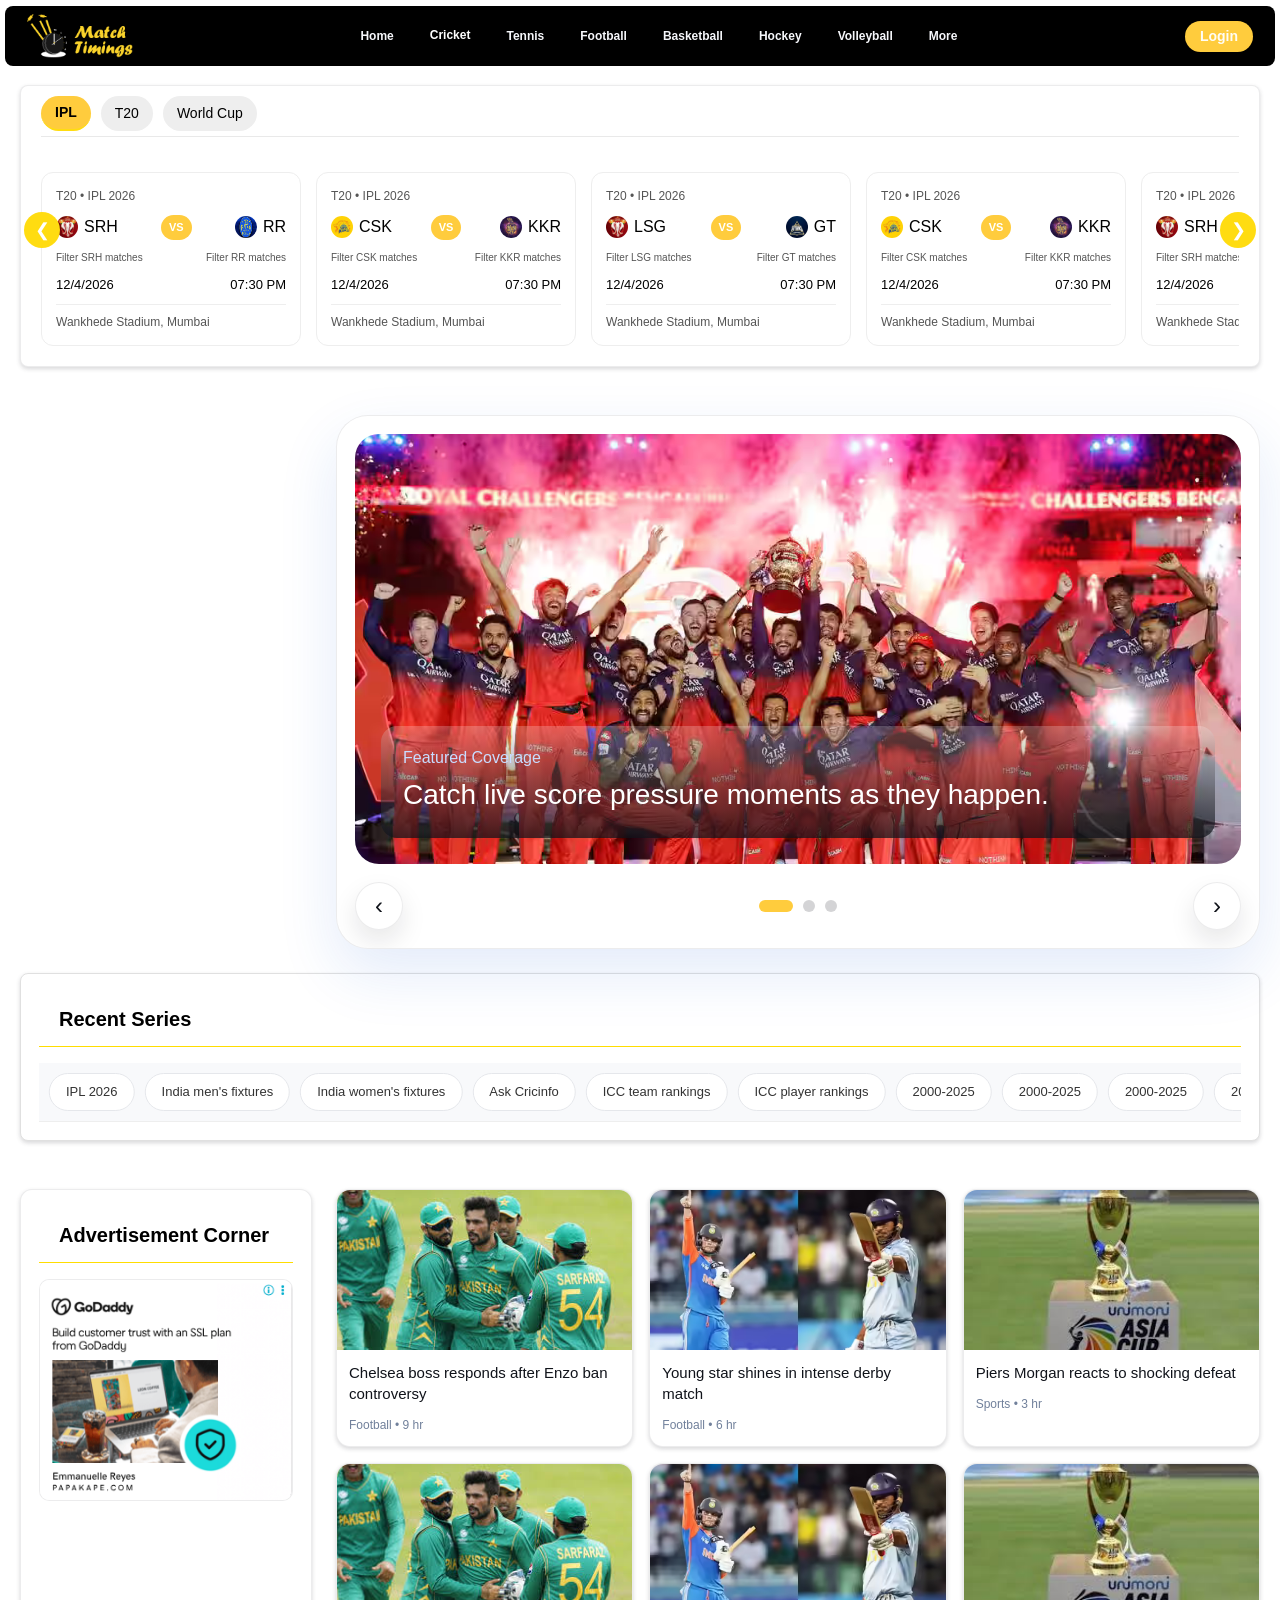
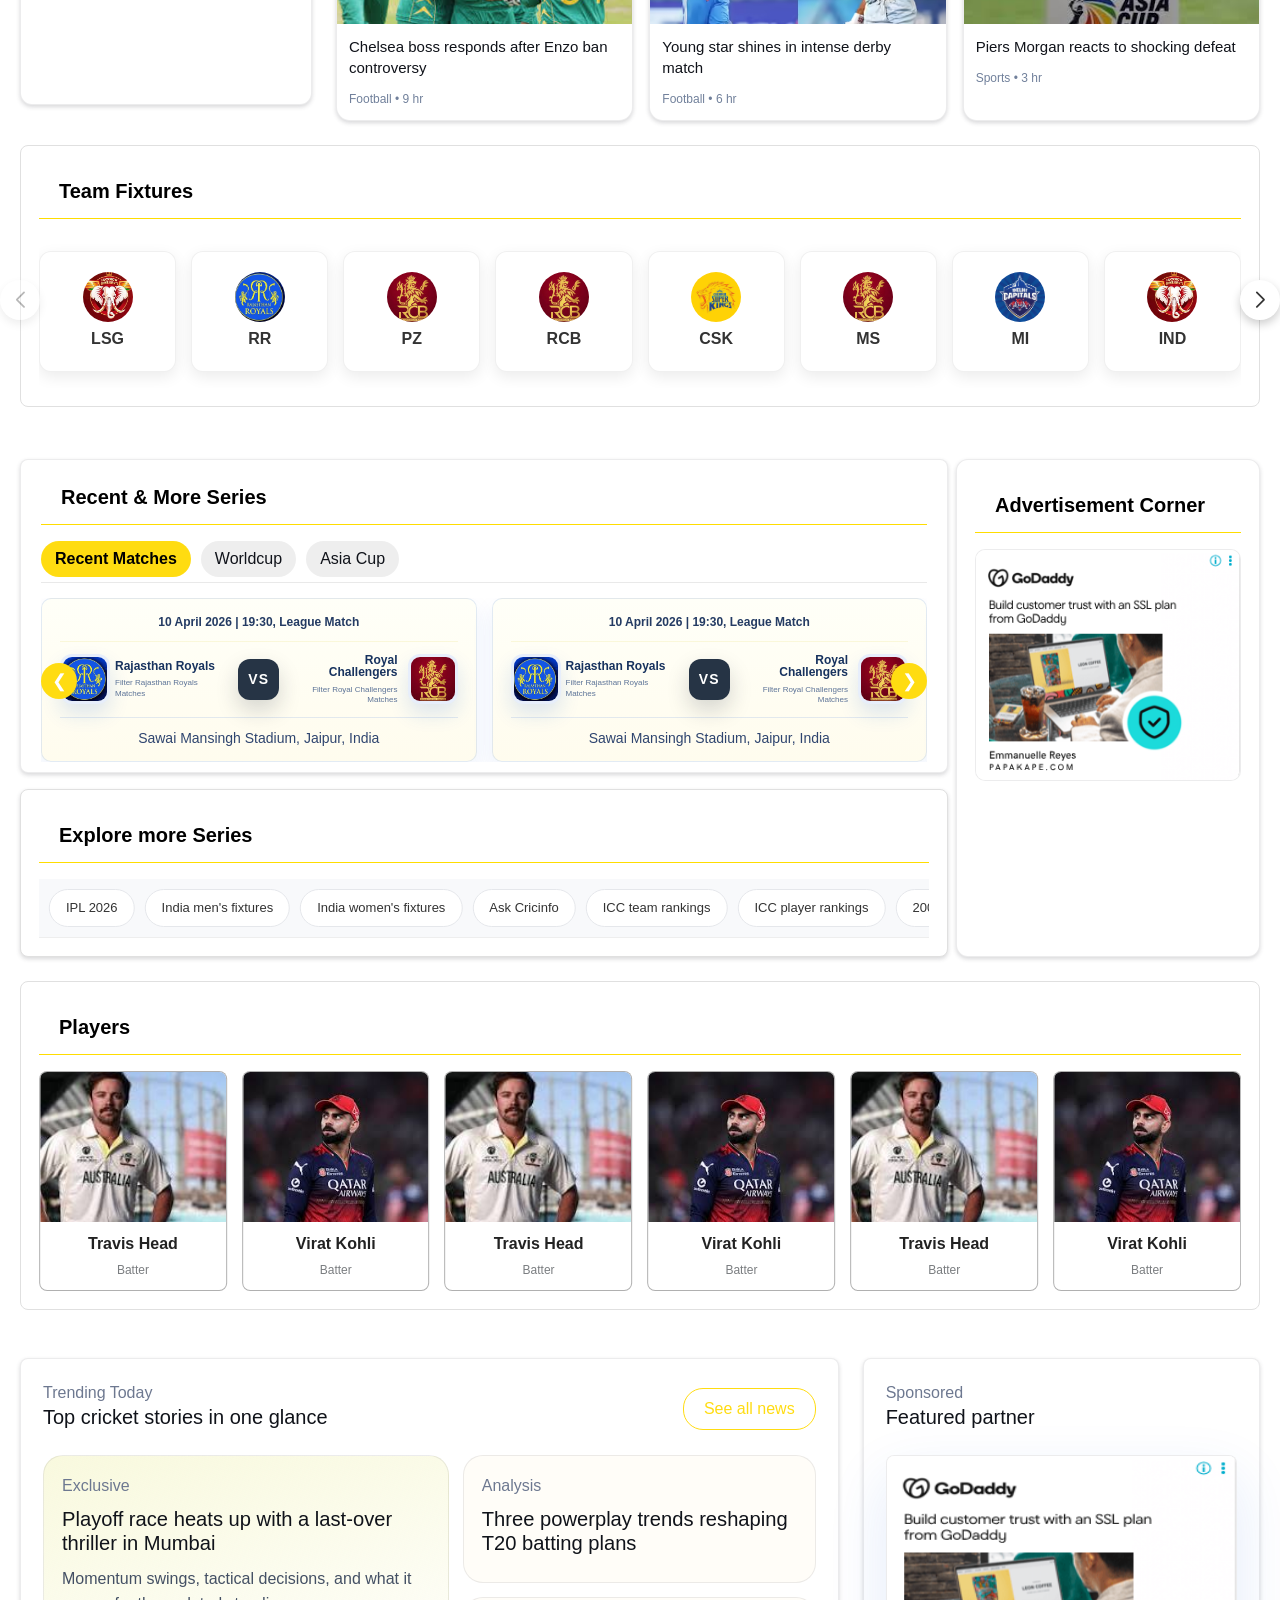
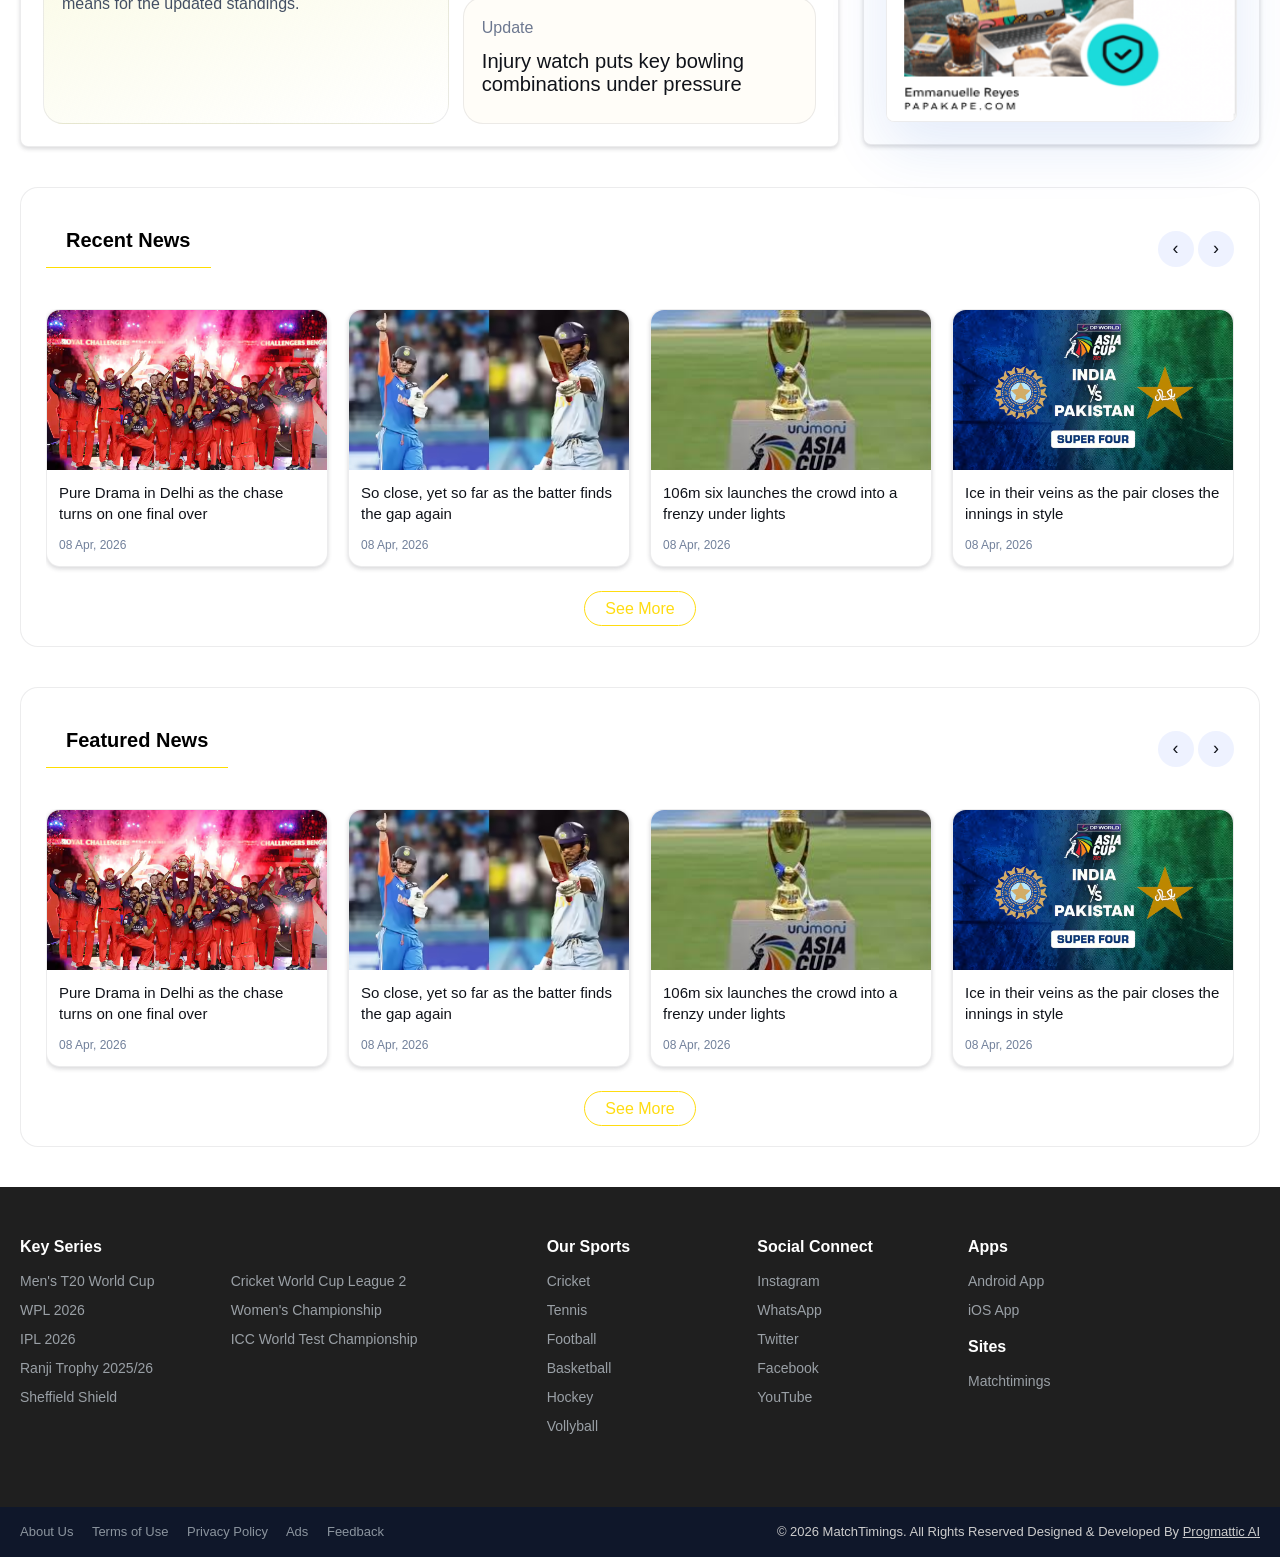
==== commit 938fec35: "ui change" ====
--- a/index.html
+++ b/index.html
@@ -807,8 +807,12 @@
                             <div class="row g-2">
 
                                 <div class="col-12 col-lg-9">
+
                                     <section class="matches-tab-2">
                                         <div class="match-widget-2 position-relative">
+                                            <div class="showcase-head">
+                                                <h3>Recent & More Series</h3>
+                                            </div>
 
                                             <!-- Tabs -->
                                             <div class="mw2-tabs">
--- a/style/style.css
+++ b/style/style.css
@@ -2036,4 +2036,4 @@
   .players-next {
     display: none;
   }
-}+}
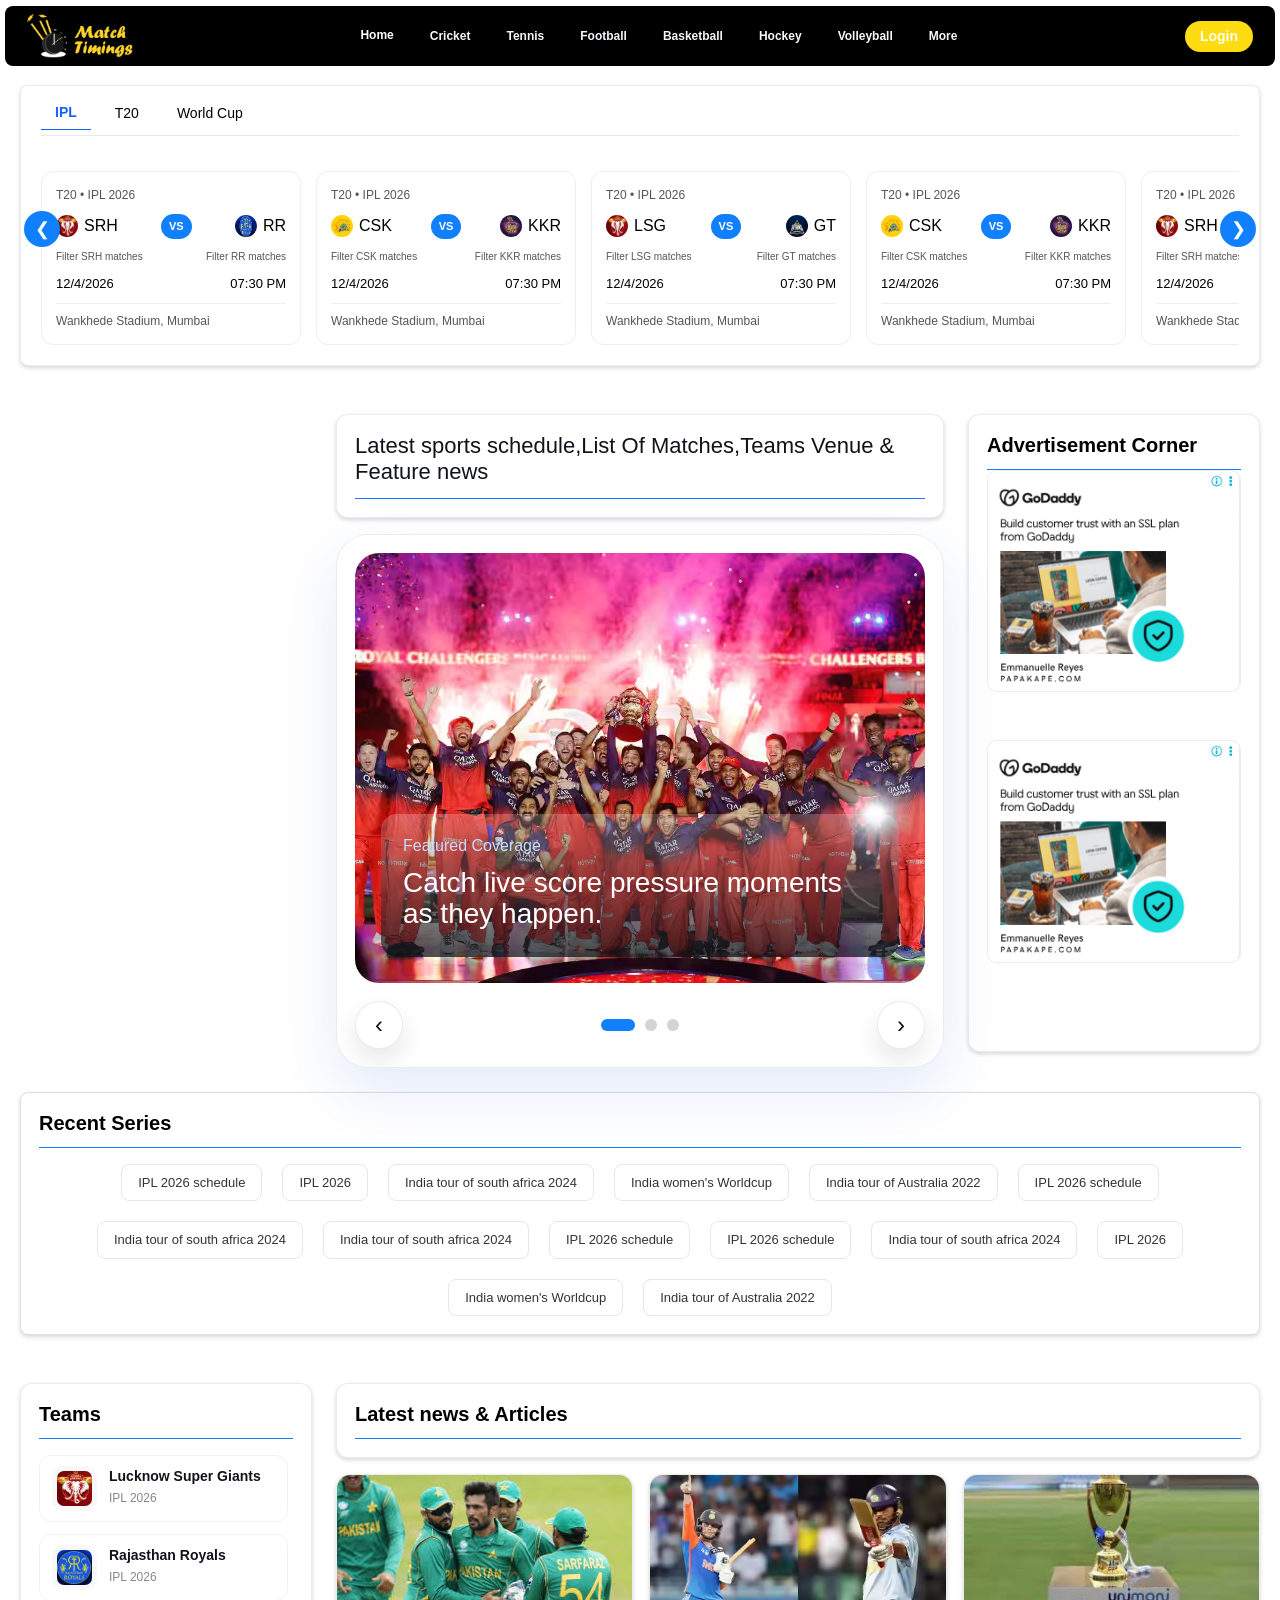
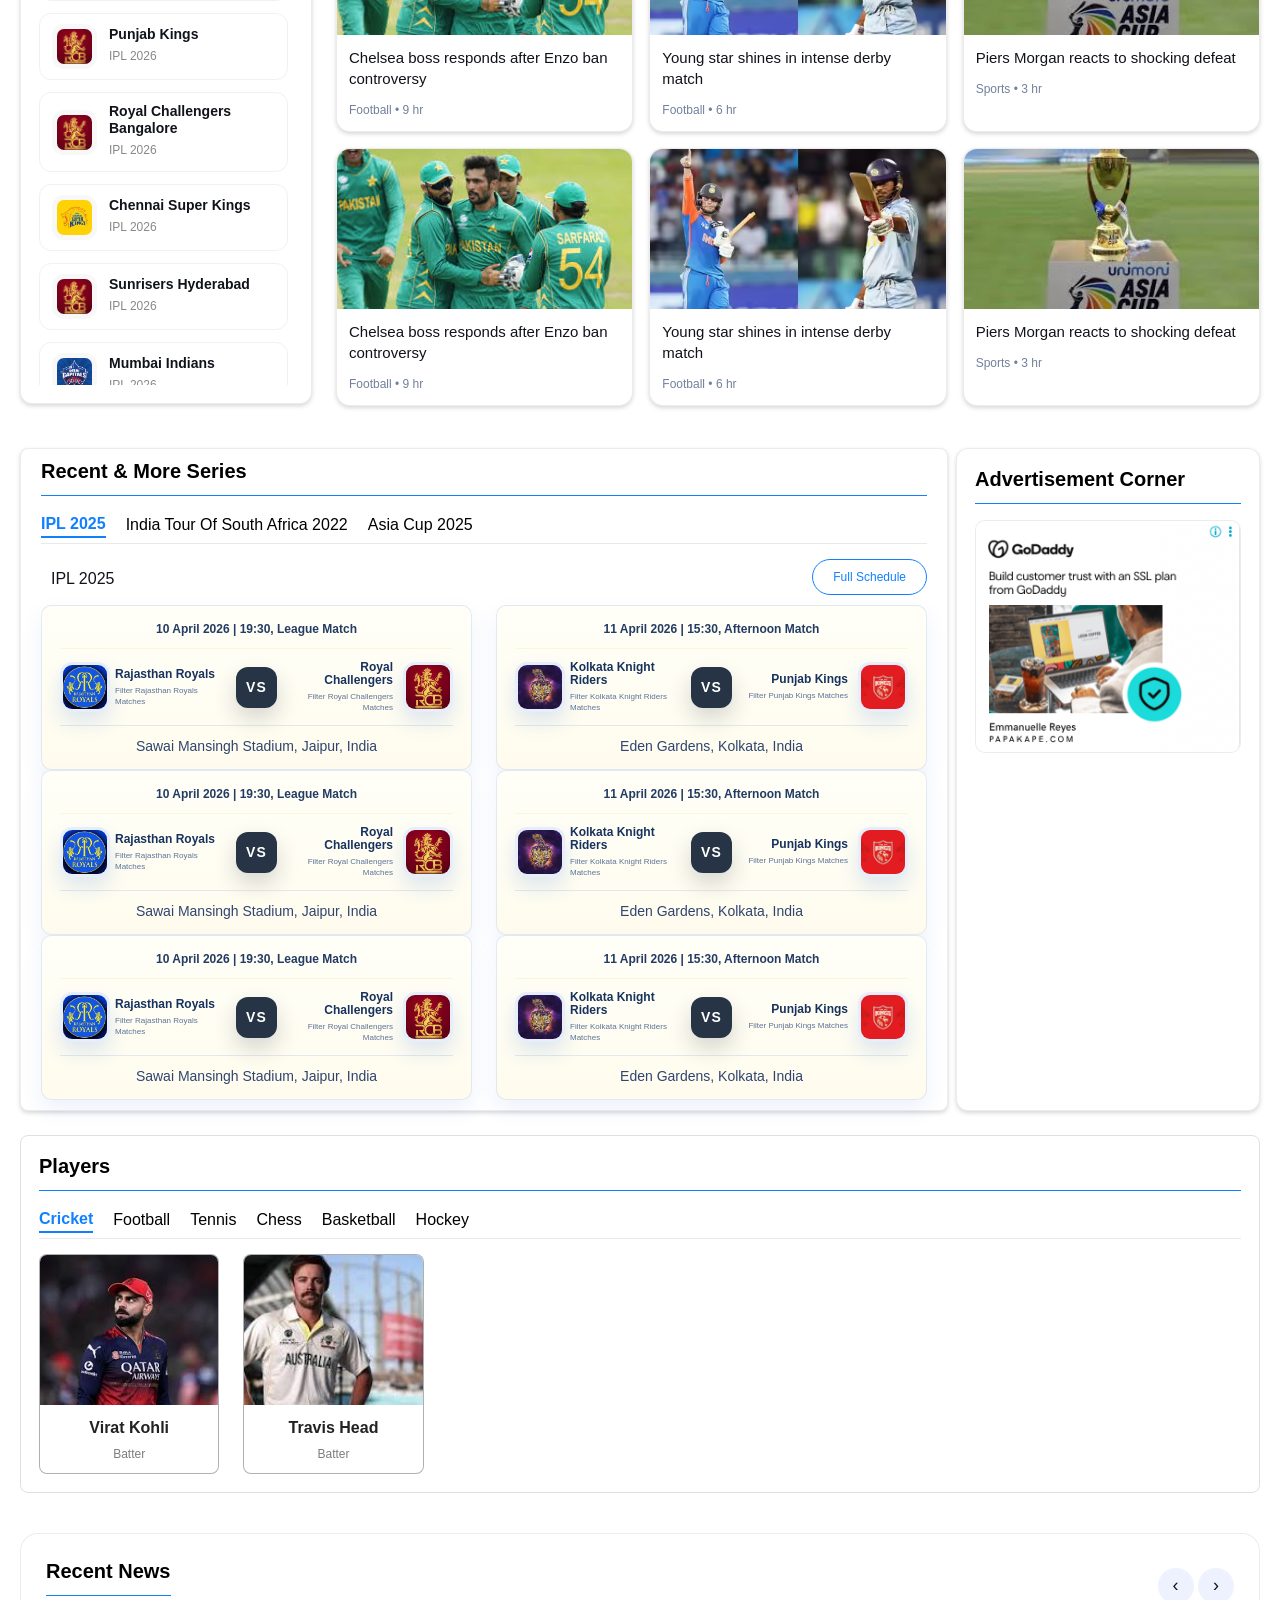
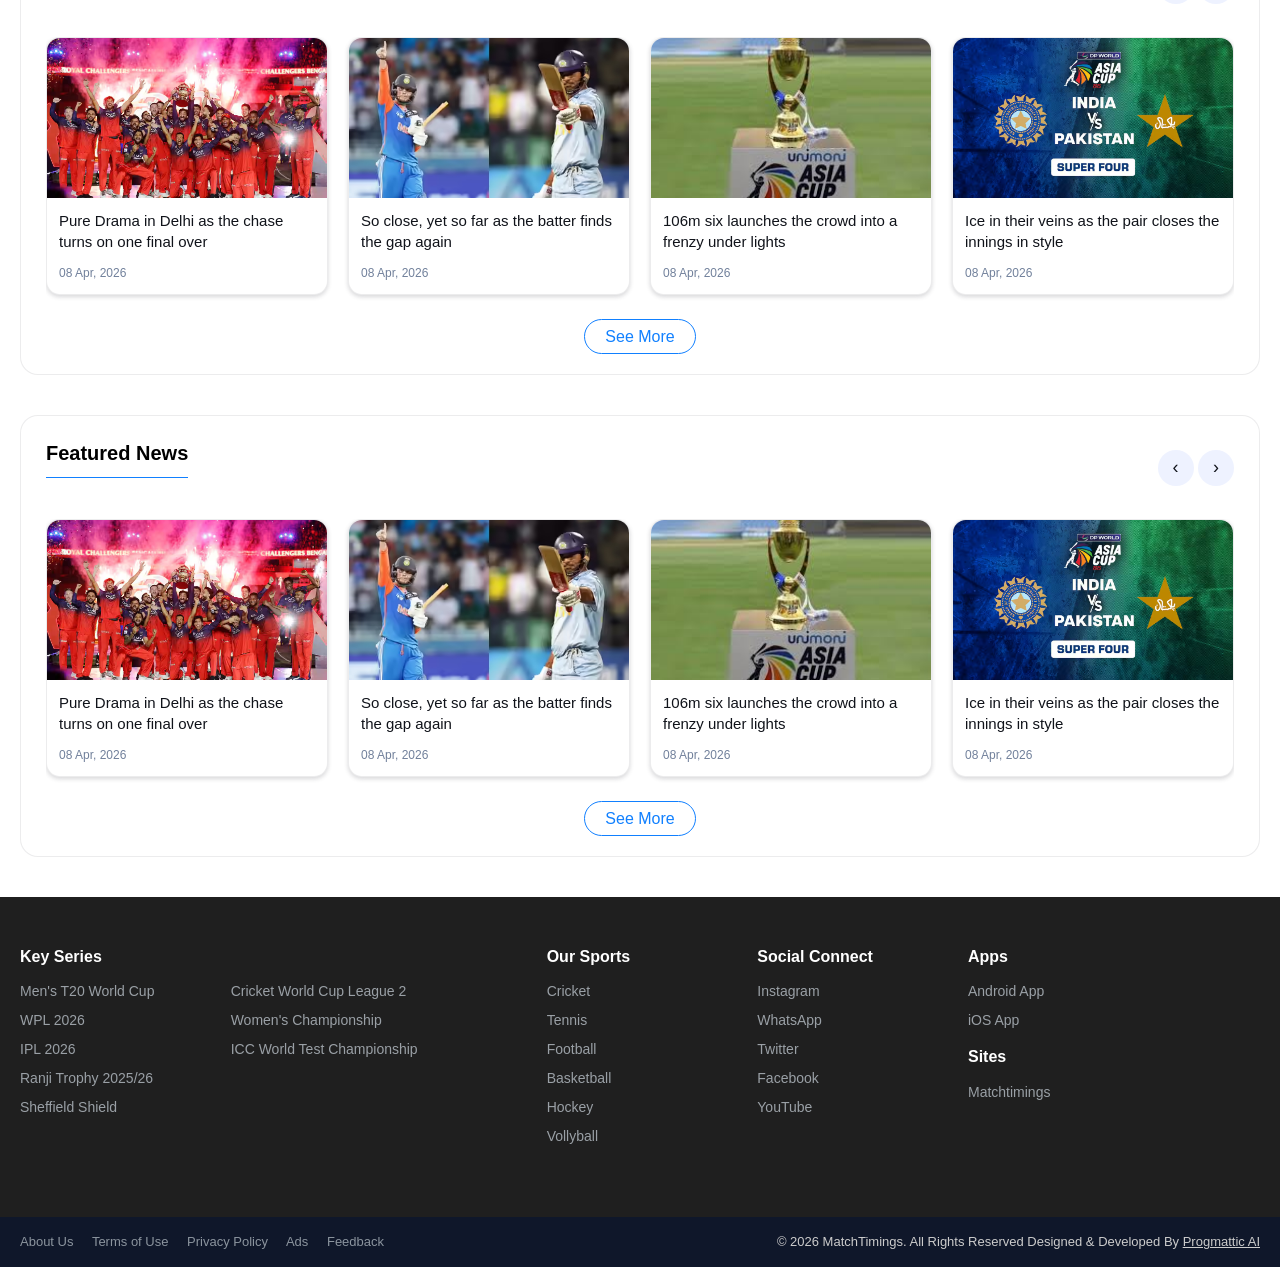
==== commit 5cbeb838: "ui design chng" ====
--- a/index.html
+++ b/index.html
@@ -24,9 +24,9 @@
                 <nav class="main-nav" aria-label="Primary navigation">
                     <div class="nav-shell">
                         <ul class="nav-links" id="navLinks">
-                            <li><button class="nav-item" data-menu="">Home</button></li>
-
-                            <li><button class="nav-item active-default" data-menu="cricket">Cricket</button></li>
+                            <li><button class="nav-item active-default" data-menu="">Home</button></li>
+
+                            <li><button class="nav-item " data-menu="cricket">Cricket</button></li>
                             <li><button class="nav-item" data-menu="tennis">Tennis</button></li>
                             <li><button class="nav-item" data-menu="football">Football</button></li>
                             <li><button class="nav-item" data-menu="basketball">Basketball</button></li>
@@ -58,6 +58,7 @@
             <section class="matches-tab mt-5 mt-lg-0 mb-5">
                 <div class="container">
                     <div class="match-widget position-relative">
+
                         <div class="showcase-head d-none">
                             <h3>Featured Matches</h3>
                         </div>
@@ -601,11 +602,18 @@
                             <div class="live-score">
                                 <!--frameborder="0;" scrolling="yes" in the iframe-->
                                 <iframe
-                                    src="https://cwidget.crictimes.org/?v=1.1&a=ffffff&c=&bo=ffdc11&b=ffdc11&sb=ffffff&lb=ffdc11&lc=ffffff&db=000000&tc=ffffff&ti=000000"
-                                    style="width:100%;min-height: 460px;"></iframe>
-                            </div>
-                        </div>
-                        <div class="col-md-9">
+                                    src="https://cwidget.crictimes.org/?v=1.1&a=ffffff&c=&bo=1180ff&b=1180ff&sb=ffffff&lb=1180ff&lc=ffffff&db=000000&tc=ffffff&ti=000000"
+                                    style="width:100%; min-height:460px;">
+                                </iframe>
+                            </div>
+                        </div>
+                        <div class="col-md-6">
+                            <div class="showcase-card mb-3">
+
+                                <div class="showcase-head ">
+                                    <h1>Latest sports schedule,List Of Matches,Teams Venue & Feature news</h1>
+                                </div>
+                            </div>
                             <div class="hero-slider" id="heroSlider">
                                 <div class="slider-track" id="sliderTrack">
                                     <div class="slide active">
@@ -644,6 +652,19 @@
                                 </div>
                             </div>
                         </div>
+                        <div class="col-md-3 mb-3">
+                            <div class="showcase-card ad-showcase-card h-100">
+                                <div class="showcase-head">
+                                    <h3>Advertisement Corner</h3>
+                                </div>
+                                <aside class="ad-panel ad-panel-card">
+                                    <img src="./assets/add-card.png" alt="Advertisement example right" class="ad-image">
+                                </aside>
+                                <aside class="ad-panel ad-panel-card mt-5 ">
+                                    <img src="./assets/add-card.png" alt="Advertisement example right" class="ad-image">
+                                </aside>
+                            </div>
+                        </div>
                     </div>
                 </div>
             </section>
@@ -651,32 +672,44 @@
                 <div class="container">
                     <div class="row">
                         <div class="col-12">
-                            <article class="showcase-card recent-series-card h-100">
-                                <div class="showcase-head">
-                                    <h3>Recent Series</h3>
-                                </div>
-                                <div class="series-slider-wrap">
-                                    <div class="series-slider swiper">
-                                        <div class="swiper-wrapper">
-
-                                            <div class="swiper-slide"><a href="#">IPL 2026 schedule</a></div>
-                                            <div class="swiper-slide"><a href="#">IPL 2026</a></div>
-                                            <div class="swiper-slide"><a href="#">India men's fixtures</a></div>
-                                            <div class="swiper-slide"><a href="#">India women's fixtures</a></div>
-                                            <div class="swiper-slide"><a href="#">Ask Cricinfo</a></div>
-                                            <div class="swiper-slide"><a href="#">ICC team rankings</a></div>
-                                            <div class="swiper-slide"><a href="#">ICC player rankings</a></div>
-                                            <div class="swiper-slide"><a href="#">2000-2025</a></div>
-                                            <div class="swiper-slide"><a href="#">2000-2025</a></div>
-                                            <div class="swiper-slide"><a href="#">2000-2025</a></div>
-                                            <div class="swiper-slide"><a href="#">2000-2025</a></div>
-                                            <div class="swiper-slide"><a href="#">2000-2025</a></div>
-                                            <div class="swiper-slide"><a href="#">2000-2025</a></div>
-
-                                        </div>
-                                    </div>
-                                </div>
-                            </article>
+                            <div class="showcase-card recent-series-card h-100">
+                                <div class="col-12">
+
+                                    <div class="showcase-head">
+                                        <h3>Recent Series</h3>
+                                    </div>
+                                </div>
+                                <div class="col-12">
+                                    <div class="col-12">
+                                        <div class="stories">
+
+                                            <div class="recent-story"><a href="#">IPL 2026 schedule</a></div>
+                                            <div class="recent-story"><a href="#">IPL 2026</a></div>
+                                            <div class="recent-story"><a href="#">India tour of south africa 2024</a>
+                                            </div>
+                                            <div class="recent-story"><a href="#">India women's Worldcup</a></div>
+                                            <div class="recent-story"><a href="#">India tour of Australia 2022</a>
+                                            </div>
+                                            <div class="recent-story"><a href="#">IPL 2026 schedule</a></div>
+                                            <div class="recent-story"><a href="#">India tour of south africa 2024</a>
+                                            </div>
+
+
+                                            <div class="recent-story"><a href="#">India tour of south africa 2024</a>
+                                            </div>
+                                            <div class="recent-story"><a href="#">IPL 2026 schedule</a></div>
+                                            <div class="recent-story"><a href="#">IPL 2026 schedule</a></div>
+                                            <div class="recent-story"><a href="#">India tour of south africa 2024</a>
+                                            </div>
+                                            <div class="recent-story"><a href="#">IPL 2026</a></div>
+                                            <div class="recent-story"><a href="#">India women's Worldcup</a></div>
+                                            <div class="recent-story"><a href="#">India tour of Australia 2022</a>
+                                            </div>
+                                        </div>
+                                    </div>
+                                </div>
+
+                            </div>
                         </div>
                     </div>
                 </div>
@@ -685,16 +718,94 @@
                 <div class="container">
                     <div class="row">
                         <div class="col-md-3 mb-3">
-                            <div class="showcase-card ad-showcase-card h-100">
+                            <div class="showcase-card ad-showcase-card">
                                 <div class="showcase-head">
-                                    <h3>Advertisement Corner</h3>
-                                </div>
-                                <aside class="ad-panel ad-panel-card">
-                                    <img src="./assets/add-card.png" alt="Advertisement example right" class="ad-image">
-                                </aside>
+                                    <h3>Teams</h3>
+                                </div>
+                                <div class="teams mt-3">
+
+                                    <div class="team-item">
+                                        <img src="./assets/lsg.jpg" alt="LSG">
+                                        <div class="team-info">
+                                            <h6>Lucknow Super Giants</h6>
+                                            <span>IPL 2026</span>
+                                        </div>
+                                    </div>
+
+                                    <div class="team-item">
+                                        <img src="./assets/rr.jpg" alt="RR">
+                                        <div class="team-info">
+                                            <h6>Rajasthan Royals</h6>
+                                            <span>IPL 2026</span>
+                                        </div>
+                                    </div>
+
+                                    <div class="team-item">
+                                        <img src="./assets/rcb.jpg" alt="PZ">
+                                        <div class="team-info">
+                                            <h6>Punjab Kings</h6>
+                                            <span>IPL 2026</span>
+                                        </div>
+                                    </div>
+
+                                    <div class="team-item">
+                                        <img src="./assets/rcb.jpg" alt="RCB">
+                                        <div class="team-info">
+                                            <h6>Royal Challengers Bangalore</h6>
+                                            <span>IPL 2026</span>
+                                        </div>
+                                    </div>
+
+                                    <div class="team-item">
+                                        <img src="./assets/csk.jpg" alt="CSK">
+                                        <div class="team-info">
+                                            <h6>Chennai Super Kings</h6>
+                                            <span>IPL 2026</span>
+                                        </div>
+                                    </div>
+
+                                    <div class="team-item">
+                                        <img src="./assets/rcb.jpg" alt="MS">
+                                        <div class="team-info">
+                                            <h6>Sunrisers Hyderabad</h6>
+                                            <span>IPL 2026</span>
+                                        </div>
+                                    </div>
+
+                                    <div class="team-item">
+                                        <img src="./assets/dc.jpg" alt="MI">
+                                        <div class="team-info">
+                                            <h6>Mumbai Indians</h6>
+                                            <span>IPL 2026</span>
+                                        </div>
+                                    </div>
+
+                                    <div class="team-item">
+                                        <img src="./assets/lsg.jpg" alt="IND">
+                                        <div class="team-info">
+                                            <h6>India National Team</h6>
+                                            <span>International</span>
+                                        </div>
+                                    </div>
+
+                                    <div class="team-item">
+                                        <img src="./assets/kkr.jpg" alt="KKR">
+                                        <div class="team-info">
+                                            <h6>Kolkata Knight Riders</h6>
+                                            <span>IPL 2026</span>
+                                        </div>
+                                    </div>
+
+                                </div>
                             </div>
                         </div>
                         <div class="col-md-9">
+                            <div class="showcase-card mb-3">
+
+                                <div class="showcase-head ">
+                                    <h3>Latest news & Articles</h3>
+                                </div>
+                            </div>
                             <div class="row g-3">
                                 <div class="col-md-4">
                                     <div class="div-card small">
@@ -755,7 +866,7 @@
                     </div>
                 </div>
             </section>
-            <section class="team-fixtures py-4">
+            <section class="team-fixtures py-4 d-none">
                 <div class="container position-relative">
                     <div class="fixture">
                         <div class="showcase-head">
@@ -816,256 +927,438 @@
 
                                             <!-- Tabs -->
                                             <div class="mw2-tabs">
-                                                <button class="mw2-tab active" data-tab="ipl2">Recent
-                                                    Matches</button>
-                                                <button class="mw2-tab" data-tab="t202">Worldcup</button>
-                                                <button class="mw2-tab" data-tab="wc2">Asia Cup</button>
+                                                <button class="mw2-tab active" data-tab="ipl2">IPL 2025</button>
+                                                <button class="mw2-tab" data-tab="t202">India Tour Of South Africa
+                                                    2022</button>
+                                                <button class="mw2-tab" data-tab="wc2">Asia Cup 2025</button>
                                             </div>
 
                                             <!-- ================= IPL ================= -->
                                             <div class="mw2-content active" id="ipl2">
-
-                                                <div class="swiper mw2-swiper">
-                                                    <div class="swiper-wrapper">
-
-                                                        <!-- CARD -->
-                                                        <div class="match-item col-12 col-md-4 swiper-slide">
-                                                            <div class="match-topline">10 April 2026 | 19:30, League
-                                                                Match</div>
-                                                            <div class="match-scoreline">
-                                                                <div class="team-box">
-                                                                    <img src="./assets/rr.jpg" alt="RR team logo"
-                                                                        class="team-logo">
-                                                                    <div class="team-copy">
-                                                                        <strong>Rajasthan Royals</strong>
-                                                                        <span>Filter Rajasthan Royals Matches</span>
-                                                                    </div>
-                                                                </div>
-                                                                <span class="versus">VS</span>
-                                                                <div class="team-box2">
-                                                                    <div class="team-copy">
-                                                                        <strong>Royal Challengers</strong>
-                                                                        <span>Filter Royal Challengers
-                                                                            Matches</span>
-                                                                    </div>
-                                                                    <img src="./assets/rcb.jpg" alt="RCB team logo"
-                                                                        class="team-logo">
+                                                <div class="row">
+                                                    <div class="matchtabs-head">
+                                                        <h3>IPL 2025</h3>
+                                                        <a class="main-btn">
+                                                            Full Schedule
+                                                        </a>
+                                                    </div>
+
+                                                    <div class="col-12">
+                                                        <div class="row">
+                                                            <div class="col-md-6 col-12">
+                                                                <div class="match-item ">
+                                                                    <div class="match-topline">10 April 2026 | 19:30,
+                                                                        League
+                                                                        Match</div>
+                                                                    <div class="match-scoreline">
+                                                                        <div class="team-box">
+                                                                            <img src="./assets/rr.jpg"
+                                                                                alt="RR team logo" class="team-logo">
+                                                                            <div class="team-copy">
+                                                                                <strong>Rajasthan Royals</strong>
+                                                                                <span>Filter Rajasthan Royals
+                                                                                    Matches</span>
+                                                                            </div>
+                                                                        </div>
+                                                                        <span class="versus">VS</span>
+                                                                        <div class="team-box2">
+                                                                            <div class="team-copy">
+                                                                                <strong>Royal Challengers</strong>
+                                                                                <span>Filter Royal Challengers
+                                                                                    Matches</span>
+                                                                            </div>
+                                                                            <img src="./assets/rcb.jpg"
+                                                                                alt="RCB team logo" class="team-logo">
+                                                                        </div>
+                                                                    </div>
+                                                                    <div class="match-venue">Sawai Mansingh Stadium,
+                                                                        Jaipur,
+                                                                        India</div>
                                                                 </div>
                                                             </div>
-                                                            <div class="match-venue">Sawai Mansingh Stadium, Jaipur,
-                                                                India</div>
-                                                        </div>
-                                                        <div class="match-item col-12 col-md-4 swiper-slide">
-                                                            <div class="match-topline">10 April 2026 | 19:30, League
-                                                                Match</div>
-                                                            <div class="match-scoreline">
-                                                                <div class="team-box">
-                                                                    <img src="./assets/rr.jpg" alt="RR team logo"
-                                                                        class="team-logo">
-                                                                    <div class="team-copy">
-                                                                        <strong>Rajasthan Royals</strong>
-                                                                        <span>Filter Rajasthan Royals Matches</span>
-                                                                    </div>
-                                                                </div>
-                                                                <span class="versus">VS</span>
-                                                                <div class="team-box2">
-                                                                    <div class="team-copy">
-                                                                        <strong>Royal Challengers</strong>
-                                                                        <span>Filter Royal Challengers
-                                                                            Matches</span>
-                                                                    </div>
-                                                                    <img src="./assets/rcb.jpg" alt="RCB team logo"
-                                                                        class="team-logo">
+                                                            <div class="col-md-6 col-12">
+                                                                <div class="match-item col-12 col-md-4 swiper-slide">
+                                                                    <div class="match-topline">11 April 2026 | 15:30,
+                                                                        Afternoon Match
+                                                                    </div>
+                                                                    <div class="match-scoreline">
+                                                                        <div class="team-box">
+                                                                            <img src="./assets/kkr.jpg"
+                                                                                alt="KKR team logo" class="team-logo">
+                                                                            <div class="team-copy">
+                                                                                <strong>Kolkata Knight Riders</strong>
+                                                                                <span>Filter Kolkata Knight Riders
+                                                                                    Matches</span>
+                                                                            </div>
+                                                                        </div>
+                                                                        <span class="versus">VS</span>
+                                                                        <div class="team-box2">
+                                                                            <div class="team-copy">
+                                                                                <strong>Punjab Kings</strong>
+                                                                                <span>Filter Punjab Kings Matches</span>
+                                                                            </div>
+                                                                            <img src="./assets/pbks.jpg"
+                                                                                alt="PBKS team logo" class="team-logo">
+                                                                        </div>
+                                                                    </div>
+                                                                    <div class="match-venue">Eden Gardens, Kolkata,
+                                                                        India
+                                                                    </div>
                                                                 </div>
                                                             </div>
-                                                            <div class="match-venue">Sawai Mansingh Stadium, Jaipur,
-                                                                India</div>
                                                         </div>
-                                                        <div class="match-item col-12 col-md-4 swiper-slide">
-                                                            <div class="match-topline">11 April 2026 | 15:30,
-                                                                Afternoon Match
-                                                            </div>
-                                                            <div class="match-scoreline">
-                                                                <div class="team-box">
-                                                                    <img src="./assets/kkr.jpg" alt="KKR team logo"
-                                                                        class="team-logo">
-                                                                    <div class="team-copy">
-                                                                        <strong>Kolkata Knight Riders</strong>
-                                                                        <span>Filter Kolkata Knight Riders
-                                                                            Matches</span>
-                                                                    </div>
-                                                                </div>
-                                                                <span class="versus">VS</span>
-                                                                <div class="team-box2">
-                                                                    <div class="team-copy">
-                                                                        <strong>Punjab Kings</strong>
-                                                                        <span>Filter Punjab Kings Matches</span>
-                                                                    </div>
-                                                                    <img src="./assets/pbks.jpg" alt="PBKS team logo"
-                                                                        class="team-logo">
+
+                                                    </div>
+                                                    <div class="col-12">
+
+                                                        <div class="row">
+                                                            <div class="col-md-6 col-12">
+                                                                <div class="match-item ">
+                                                                    <div class="match-topline">10 April 2026 | 19:30,
+                                                                        League
+                                                                        Match</div>
+                                                                    <div class="match-scoreline">
+                                                                        <div class="team-box">
+                                                                            <img src="./assets/rr.jpg"
+                                                                                alt="RR team logo" class="team-logo">
+                                                                            <div class="team-copy">
+                                                                                <strong>Rajasthan Royals</strong>
+                                                                                <span>Filter Rajasthan Royals
+                                                                                    Matches</span>
+                                                                            </div>
+                                                                        </div>
+                                                                        <span class="versus">VS</span>
+                                                                        <div class="team-box2">
+                                                                            <div class="team-copy">
+                                                                                <strong>Royal Challengers</strong>
+                                                                                <span>Filter Royal Challengers
+                                                                                    Matches</span>
+                                                                            </div>
+                                                                            <img src="./assets/rcb.jpg"
+                                                                                alt="RCB team logo" class="team-logo">
+                                                                        </div>
+                                                                    </div>
+                                                                    <div class="match-venue">Sawai Mansingh Stadium,
+                                                                        Jaipur,
+                                                                        India</div>
                                                                 </div>
                                                             </div>
-                                                            <div class="match-venue">Eden Gardens, Kolkata, India
+                                                            <div class="col-md-6 col-12">
+                                                                <div class="match-item col-12 col-md-4 swiper-slide">
+                                                                    <div class="match-topline">11 April 2026 | 15:30,
+                                                                        Afternoon Match
+                                                                    </div>
+                                                                    <div class="match-scoreline">
+                                                                        <div class="team-box">
+                                                                            <img src="./assets/kkr.jpg"
+                                                                                alt="KKR team logo" class="team-logo">
+                                                                            <div class="team-copy">
+                                                                                <strong>Kolkata Knight Riders</strong>
+                                                                                <span>Filter Kolkata Knight Riders
+                                                                                    Matches</span>
+                                                                            </div>
+                                                                        </div>
+                                                                        <span class="versus">VS</span>
+                                                                        <div class="team-box2">
+                                                                            <div class="team-copy">
+                                                                                <strong>Punjab Kings</strong>
+                                                                                <span>Filter Punjab Kings Matches</span>
+                                                                            </div>
+                                                                            <img src="./assets/pbks.jpg"
+                                                                                alt="PBKS team logo" class="team-logo">
+                                                                        </div>
+                                                                    </div>
+                                                                    <div class="match-venue">Eden Gardens, Kolkata,
+                                                                        India
+                                                                    </div>
+                                                                </div>
                                                             </div>
                                                         </div>
-                                                        <div class="match-item col-12 col-md-4 swiper-slide">
-                                                            <div class="match-topline">11 April 2026 | 15:30,
-                                                                Afternoon Match
-                                                            </div>
-                                                            <div class="match-scoreline">
-                                                                <div class="team-box">
-                                                                    <img src="./assets/kkr.jpg" alt="KKR team logo"
-                                                                        class="team-logo">
-                                                                    <div class="team-copy">
-                                                                        <strong>Kolkata Knight Riders</strong>
-                                                                        <span>Filter Kolkata Knight Riders
-                                                                            Matches</span>
-                                                                    </div>
-                                                                </div>
-                                                                <span class="versus">VS</span>
-                                                                <div class="team-box2">
-                                                                    <div class="team-copy">
-                                                                        <strong>Punjab Kings</strong>
-                                                                        <span>Filter Punjab Kings Matches</span>
-                                                                    </div>
-                                                                    <img src="./assets/pbks.jpg" alt="PBKS team logo"
-                                                                        class="team-logo">
+
+                                                    </div>
+                                                    <div class="col-12">
+
+                                                        <div class="row">
+                                                            <div class="col-md-6 col-12">
+                                                                <div class="match-item ">
+                                                                    <div class="match-topline">10 April 2026 | 19:30,
+                                                                        League
+                                                                        Match</div>
+                                                                    <div class="match-scoreline">
+                                                                        <div class="team-box">
+                                                                            <img src="./assets/rr.jpg"
+                                                                                alt="RR team logo" class="team-logo">
+                                                                            <div class="team-copy">
+                                                                                <strong>Rajasthan Royals</strong>
+                                                                                <span>Filter Rajasthan Royals
+                                                                                    Matches</span>
+                                                                            </div>
+                                                                        </div>
+                                                                        <span class="versus">VS</span>
+                                                                        <div class="team-box2">
+                                                                            <div class="team-copy">
+                                                                                <strong>Royal Challengers</strong>
+                                                                                <span>Filter Royal Challengers
+                                                                                    Matches</span>
+                                                                            </div>
+                                                                            <img src="./assets/rcb.jpg"
+                                                                                alt="RCB team logo" class="team-logo">
+                                                                        </div>
+                                                                    </div>
+                                                                    <div class="match-venue">Sawai Mansingh Stadium,
+                                                                        Jaipur,
+                                                                        India</div>
                                                                 </div>
                                                             </div>
-                                                            <div class="match-venue">Eden Gardens, Kolkata, India
+                                                            <div class="col-md-6 col-12">
+                                                                <div class="match-item col-12 col-md-4 swiper-slide">
+                                                                    <div class="match-topline">11 April 2026 | 15:30,
+                                                                        Afternoon Match
+                                                                    </div>
+                                                                    <div class="match-scoreline">
+                                                                        <div class="team-box">
+                                                                            <img src="./assets/kkr.jpg"
+                                                                                alt="KKR team logo" class="team-logo">
+                                                                            <div class="team-copy">
+                                                                                <strong>Kolkata Knight Riders</strong>
+                                                                                <span>Filter Kolkata Knight Riders
+                                                                                    Matches</span>
+                                                                            </div>
+                                                                        </div>
+                                                                        <span class="versus">VS</span>
+                                                                        <div class="team-box2">
+                                                                            <div class="team-copy">
+                                                                                <strong>Punjab Kings</strong>
+                                                                                <span>Filter Punjab Kings Matches</span>
+                                                                            </div>
+                                                                            <img src="./assets/pbks.jpg"
+                                                                                alt="PBKS team logo" class="team-logo">
+                                                                        </div>
+                                                                    </div>
+                                                                    <div class="match-venue">Eden Gardens, Kolkata,
+                                                                        India
+                                                                    </div>
+                                                                </div>
                                                             </div>
                                                         </div>
 
-
-
-
-
                                                     </div>
-
-                                                    <!-- NAV -->
-                                                    <div class="mw2-prev">&#10094;</div>
-                                                    <div class="mw2-next">&#10095;</div>
                                                 </div>
+
 
                                             </div>
 
                                             <!-- ================= T20 ================= -->
                                             <div class="mw2-content" id="t202">
 
-                                                <div class="swiper mw2-swiper">
-                                                    <div class="swiper-wrapper">
-
-                                                        <div class="match-item col-12 col-md-4 swiper-slide">
-                                                            <div class="match-topline">10 April 2026 | 19:30, League
-                                                                Match</div>
-                                                            <div class="match-scoreline">
-                                                                <div class="team-box">
-                                                                    <img src="./assets/rr.jpg" alt="RR team logo"
-                                                                        class="team-logo">
-                                                                    <div class="team-copy">
-                                                                        <strong>Rajasthan Royals</strong>
-                                                                        <span>Filter Rajasthan Royals Matches</span>
-                                                                    </div>
-                                                                </div>
-                                                                <span class="versus">VS</span>
-                                                                <div class="team-box2">
-                                                                    <div class="team-copy">
-                                                                        <strong>Royal Challengers</strong>
-                                                                        <span>Filter Royal Challengers
-                                                                            Matches</span>
-                                                                    </div>
-                                                                    <img src="./assets/rcb.jpg" alt="RCB team logo"
-                                                                        class="team-logo">
+                                                <div class="row">
+                                                    <div class="matchtabs-head">
+                                                        <h3>India Tour Of South Africa 2022</h3>
+                                                        <a class="main-btn">
+                                                            Full Schedule
+                                                        </a>
+                                                    </div>
+
+                                                    <div class="col-12">
+                                                        <div class="row">
+                                                            <div class="col-md-6 col-12">
+                                                                <div class="match-item ">
+                                                                    <div class="match-topline">10 April 2026 | 19:30,
+                                                                        League
+                                                                        Match</div>
+                                                                    <div class="match-scoreline">
+                                                                        <div class="team-box">
+                                                                            <img src="./assets/rr.jpg"
+                                                                                alt="RR team logo" class="team-logo">
+                                                                            <div class="team-copy">
+                                                                                <strong>Rajasthan Royals</strong>
+                                                                                <span>Filter Rajasthan Royals
+                                                                                    Matches</span>
+                                                                            </div>
+                                                                        </div>
+                                                                        <span class="versus">VS</span>
+                                                                        <div class="team-box2">
+                                                                            <div class="team-copy">
+                                                                                <strong>Royal Challengers</strong>
+                                                                                <span>Filter Royal Challengers
+                                                                                    Matches</span>
+                                                                            </div>
+                                                                            <img src="./assets/rcb.jpg"
+                                                                                alt="RCB team logo" class="team-logo">
+                                                                        </div>
+                                                                    </div>
+                                                                    <div class="match-venue">Sawai Mansingh Stadium,
+                                                                        Jaipur,
+                                                                        India</div>
                                                                 </div>
                                                             </div>
-                                                            <div class="match-venue">Sawai Mansingh Stadium, Jaipur,
-                                                                India</div>
-                                                        </div>
-                                                        <div class="match-item col-12 col-md-4 swiper-slide">
-                                                            <div class="match-topline">10 April 2026 | 19:30, League
-                                                                Match</div>
-                                                            <div class="match-scoreline">
-                                                                <div class="team-box">
-                                                                    <img src="./assets/rr.jpg" alt="RR team logo"
-                                                                        class="team-logo">
-                                                                    <div class="team-copy">
-                                                                        <strong>Rajasthan Royals</strong>
-                                                                        <span>Filter Rajasthan Royals Matches</span>
-                                                                    </div>
-                                                                </div>
-                                                                <span class="versus">VS</span>
-                                                                <div class="team-box2">
-                                                                    <div class="team-copy">
-                                                                        <strong>Royal Challengers</strong>
-                                                                        <span>Filter Royal Challengers
-                                                                            Matches</span>
-                                                                    </div>
-                                                                    <img src="./assets/rcb.jpg" alt="RCB team logo"
-                                                                        class="team-logo">
+                                                            <div class="col-md-6 col-12">
+                                                                <div class="match-item col-12 col-md-4 swiper-slide">
+                                                                    <div class="match-topline">11 April 2026 | 15:30,
+                                                                        Afternoon Match
+                                                                    </div>
+                                                                    <div class="match-scoreline">
+                                                                        <div class="team-box">
+                                                                            <img src="./assets/kkr.jpg"
+                                                                                alt="KKR team logo" class="team-logo">
+                                                                            <div class="team-copy">
+                                                                                <strong>Kolkata Knight Riders</strong>
+                                                                                <span>Filter Kolkata Knight Riders
+                                                                                    Matches</span>
+                                                                            </div>
+                                                                        </div>
+                                                                        <span class="versus">VS</span>
+                                                                        <div class="team-box2">
+                                                                            <div class="team-copy">
+                                                                                <strong>Punjab Kings</strong>
+                                                                                <span>Filter Punjab Kings Matches</span>
+                                                                            </div>
+                                                                            <img src="./assets/pbks.jpg"
+                                                                                alt="PBKS team logo" class="team-logo">
+                                                                        </div>
+                                                                    </div>
+                                                                    <div class="match-venue">Eden Gardens, Kolkata,
+                                                                        India
+                                                                    </div>
                                                                 </div>
                                                             </div>
-                                                            <div class="match-venue">Sawai Mansingh Stadium, Jaipur,
-                                                                India</div>
                                                         </div>
-                                                        <div class="match-item col-12 col-md-4 swiper-slide">
-                                                            <div class="match-topline">11 April 2026 | 15:30,
-                                                                Afternoon Match
-                                                            </div>
-                                                            <div class="match-scoreline">
-                                                                <div class="team-box">
-                                                                    <img src="./assets/kkr.jpg" alt="KKR team logo"
-                                                                        class="team-logo">
-                                                                    <div class="team-copy">
-                                                                        <strong>Kolkata Knight Riders</strong>
-                                                                        <span>Filter Kolkata Knight Riders
-                                                                            Matches</span>
-                                                                    </div>
-                                                                </div>
-                                                                <span class="versus">VS</span>
-                                                                <div class="team-box2">
-                                                                    <div class="team-copy">
-                                                                        <strong>Punjab Kings</strong>
-                                                                        <span>Filter Punjab Kings Matches</span>
-                                                                    </div>
-                                                                    <img src="./assets/pbks.jpg" alt="PBKS team logo"
-                                                                        class="team-logo">
+
+                                                    </div>
+                                                    <div class="col-12">
+
+                                                        <div class="row">
+                                                            <div class="col-md-6 col-12">
+                                                                <div class="match-item ">
+                                                                    <div class="match-topline">10 April 2026 | 19:30,
+                                                                        League
+                                                                        Match</div>
+                                                                    <div class="match-scoreline">
+                                                                        <div class="team-box">
+                                                                            <img src="./assets/rr.jpg"
+                                                                                alt="RR team logo" class="team-logo">
+                                                                            <div class="team-copy">
+                                                                                <strong>Rajasthan Royals</strong>
+                                                                                <span>Filter Rajasthan Royals
+                                                                                    Matches</span>
+                                                                            </div>
+                                                                        </div>
+                                                                        <span class="versus">VS</span>
+                                                                        <div class="team-box2">
+                                                                            <div class="team-copy">
+                                                                                <strong>Royal Challengers</strong>
+                                                                                <span>Filter Royal Challengers
+                                                                                    Matches</span>
+                                                                            </div>
+                                                                            <img src="./assets/rcb.jpg"
+                                                                                alt="RCB team logo" class="team-logo">
+                                                                        </div>
+                                                                    </div>
+                                                                    <div class="match-venue">Sawai Mansingh Stadium,
+                                                                        Jaipur,
+                                                                        India</div>
                                                                 </div>
                                                             </div>
-                                                            <div class="match-venue">Eden Gardens, Kolkata, India
+                                                            <div class="col-md-6 col-12">
+                                                                <div class="match-item col-12 col-md-4 swiper-slide">
+                                                                    <div class="match-topline">11 April 2026 | 15:30,
+                                                                        Afternoon Match
+                                                                    </div>
+                                                                    <div class="match-scoreline">
+                                                                        <div class="team-box">
+                                                                            <img src="./assets/kkr.jpg"
+                                                                                alt="KKR team logo" class="team-logo">
+                                                                            <div class="team-copy">
+                                                                                <strong>Kolkata Knight Riders</strong>
+                                                                                <span>Filter Kolkata Knight Riders
+                                                                                    Matches</span>
+                                                                            </div>
+                                                                        </div>
+                                                                        <span class="versus">VS</span>
+                                                                        <div class="team-box2">
+                                                                            <div class="team-copy">
+                                                                                <strong>Punjab Kings</strong>
+                                                                                <span>Filter Punjab Kings Matches</span>
+                                                                            </div>
+                                                                            <img src="./assets/pbks.jpg"
+                                                                                alt="PBKS team logo" class="team-logo">
+                                                                        </div>
+                                                                    </div>
+                                                                    <div class="match-venue">Eden Gardens, Kolkata,
+                                                                        India
+                                                                    </div>
+                                                                </div>
                                                             </div>
                                                         </div>
-                                                        <div class="match-item col-12 col-md-4 swiper-slide">
-                                                            <div class="match-topline">11 April 2026 | 15:30,
-                                                                Afternoon Match
-                                                            </div>
-                                                            <div class="match-scoreline">
-                                                                <div class="team-box">
-                                                                    <img src="./assets/kkr.jpg" alt="KKR team logo"
-                                                                        class="team-logo">
-                                                                    <div class="team-copy">
-                                                                        <strong>Kolkata Knight Riders</strong>
-                                                                        <span>Filter Kolkata Knight Riders
-                                                                            Matches</span>
-                                                                    </div>
-                                                                </div>
-                                                                <span class="versus">VS</span>
-                                                                <div class="team-box2">
-                                                                    <div class="team-copy">
-                                                                        <strong>Punjab Kings</strong>
-                                                                        <span>Filter Punjab Kings Matches</span>
-                                                                    </div>
-                                                                    <img src="./assets/pbks.jpg" alt="PBKS team logo"
-                                                                        class="team-logo">
+
+                                                    </div>
+                                                    <div class="col-12">
+
+                                                        <div class="row">
+                                                            <div class="col-md-6 col-12">
+                                                                <div class="match-item ">
+                                                                    <div class="match-topline">10 April 2026 | 19:30,
+                                                                        League
+                                                                        Match</div>
+                                                                    <div class="match-scoreline">
+                                                                        <div class="team-box">
+                                                                            <img src="./assets/rr.jpg"
+                                                                                alt="RR team logo" class="team-logo">
+                                                                            <div class="team-copy">
+                                                                                <strong>Rajasthan Royals</strong>
+                                                                                <span>Filter Rajasthan Royals
+                                                                                    Matches</span>
+                                                                            </div>
+                                                                        </div>
+                                                                        <span class="versus">VS</span>
+                                                                        <div class="team-box2">
+                                                                            <div class="team-copy">
+                                                                                <strong>Royal Challengers</strong>
+                                                                                <span>Filter Royal Challengers
+                                                                                    Matches</span>
+                                                                            </div>
+                                                                            <img src="./assets/rcb.jpg"
+                                                                                alt="RCB team logo" class="team-logo">
+                                                                        </div>
+                                                                    </div>
+                                                                    <div class="match-venue">Sawai Mansingh Stadium,
+                                                                        Jaipur,
+                                                                        India</div>
                                                                 </div>
                                                             </div>
-                                                            <div class="match-venue">Eden Gardens, Kolkata, India
+                                                            <div class="col-md-6 col-12">
+                                                                <div class="match-item col-12 col-md-4 swiper-slide">
+                                                                    <div class="match-topline">11 April 2026 | 15:30,
+                                                                        Afternoon Match
+                                                                    </div>
+                                                                    <div class="match-scoreline">
+                                                                        <div class="team-box">
+                                                                            <img src="./assets/kkr.jpg"
+                                                                                alt="KKR team logo" class="team-logo">
+                                                                            <div class="team-copy">
+                                                                                <strong>Kolkata Knight Riders</strong>
+                                                                                <span>Filter Kolkata Knight Riders
+                                                                                    Matches</span>
+                                                                            </div>
+                                                                        </div>
+                                                                        <span class="versus">VS</span>
+                                                                        <div class="team-box2">
+                                                                            <div class="team-copy">
+                                                                                <strong>Punjab Kings</strong>
+                                                                                <span>Filter Punjab Kings Matches</span>
+                                                                            </div>
+                                                                            <img src="./assets/pbks.jpg"
+                                                                                alt="PBKS team logo" class="team-logo">
+                                                                        </div>
+                                                                    </div>
+                                                                    <div class="match-venue">Eden Gardens, Kolkata,
+                                                                        India
+                                                                    </div>
+                                                                </div>
                                                             </div>
                                                         </div>
 
                                                     </div>
-
-                                                    <div class="mw2-prev">&#10094;</div>
-                                                    <div class="mw2-next">&#10095;</div>
                                                 </div>
 
                                             </div>
@@ -1073,171 +1366,221 @@
                                             <!-- ================= WC ================= -->
                                             <div class="mw2-content" id="wc2">
 
-                                                <div class="swiper mw2-swiper">
-                                                    <div class="swiper-wrapper">
-
-                                                        <div class="match-item col-12 col-md-4 swiper-slide">
-                                                            <div class="match-topline">10 April 2026 | 19:30, League
-                                                                Match</div>
-                                                            <div class="match-scoreline">
-                                                                <div class="team-box">
-                                                                    <img src="./assets/rr.jpg" alt="RR team logo"
-                                                                        class="team-logo">
-                                                                    <div class="team-copy">
-                                                                        <strong>Rajasthan Royals</strong>
-                                                                        <span>Filter Rajasthan Royals Matches</span>
-                                                                    </div>
-                                                                </div>
-                                                                <span class="versus">VS</span>
-                                                                <div class="team-box2">
-                                                                    <div class="team-copy">
-                                                                        <strong>Royal Challengers</strong>
-                                                                        <span>Filter Royal Challengers
-                                                                            Matches</span>
-                                                                    </div>
-                                                                    <img src="./assets/rcb.jpg" alt="RCB team logo"
-                                                                        class="team-logo">
+                                                <div class="row">
+                                                    <div class="matchtabs-head">
+                                                        <h3>Asia Cup 2025</h3>
+                                                        <a class="main-btn">
+                                                            Full Schedule
+                                                        </a>
+                                                    </div>
+
+                                                    <div class="col-12">
+                                                        <div class="row">
+                                                            <div class="col-md-6 col-12">
+                                                                <div class="match-item ">
+                                                                    <div class="match-topline">10 April 2026 | 19:30,
+                                                                        League
+                                                                        Match</div>
+                                                                    <div class="match-scoreline">
+                                                                        <div class="team-box">
+                                                                            <img src="./assets/rr.jpg"
+                                                                                alt="RR team logo" class="team-logo">
+                                                                            <div class="team-copy">
+                                                                                <strong>Rajasthan Royals</strong>
+                                                                                <span>Filter Rajasthan Royals
+                                                                                    Matches</span>
+                                                                            </div>
+                                                                        </div>
+                                                                        <span class="versus">VS</span>
+                                                                        <div class="team-box2">
+                                                                            <div class="team-copy">
+                                                                                <strong>Royal Challengers</strong>
+                                                                                <span>Filter Royal Challengers
+                                                                                    Matches</span>
+                                                                            </div>
+                                                                            <img src="./assets/rcb.jpg"
+                                                                                alt="RCB team logo" class="team-logo">
+                                                                        </div>
+                                                                    </div>
+                                                                    <div class="match-venue">Sawai Mansingh Stadium,
+                                                                        Jaipur,
+                                                                        India</div>
                                                                 </div>
                                                             </div>
-                                                            <div class="match-venue">Sawai Mansingh Stadium, Jaipur,
-                                                                India</div>
-                                                        </div>
-                                                        <div class="match-item col-12 col-md-4 swiper-slide">
-                                                            <div class="match-topline">10 April 2026 | 19:30, League
-                                                                Match</div>
-                                                            <div class="match-scoreline">
-                                                                <div class="team-box">
-                                                                    <img src="./assets/rr.jpg" alt="RR team logo"
-                                                                        class="team-logo">
-                                                                    <div class="team-copy">
-                                                                        <strong>Rajasthan Royals</strong>
-                                                                        <span>Filter Rajasthan Royals Matches</span>
-                                                                    </div>
-                                                                </div>
-                                                                <span class="versus">VS</span>
-                                                                <div class="team-box2">
-                                                                    <div class="team-copy">
-                                                                        <strong>Royal Challengers</strong>
-                                                                        <span>Filter Royal Challengers
-                                                                            Matches</span>
-                                                                    </div>
-                                                                    <img src="./assets/rcb.jpg" alt="RCB team logo"
-                                                                        class="team-logo">
+                                                            <div class="col-md-6 col-12">
+                                                                <div class="match-item col-12 col-md-4 swiper-slide">
+                                                                    <div class="match-topline">11 April 2026 | 15:30,
+                                                                        Afternoon Match
+                                                                    </div>
+                                                                    <div class="match-scoreline">
+                                                                        <div class="team-box">
+                                                                            <img src="./assets/kkr.jpg"
+                                                                                alt="KKR team logo" class="team-logo">
+                                                                            <div class="team-copy">
+                                                                                <strong>Kolkata Knight Riders</strong>
+                                                                                <span>Filter Kolkata Knight Riders
+                                                                                    Matches</span>
+                                                                            </div>
+                                                                        </div>
+                                                                        <span class="versus">VS</span>
+                                                                        <div class="team-box2">
+                                                                            <div class="team-copy">
+                                                                                <strong>Punjab Kings</strong>
+                                                                                <span>Filter Punjab Kings Matches</span>
+                                                                            </div>
+                                                                            <img src="./assets/pbks.jpg"
+                                                                                alt="PBKS team logo" class="team-logo">
+                                                                        </div>
+                                                                    </div>
+                                                                    <div class="match-venue">Eden Gardens, Kolkata,
+                                                                        India
+                                                                    </div>
                                                                 </div>
                                                             </div>
-                                                            <div class="match-venue">Sawai Mansingh Stadium, Jaipur,
-                                                                India</div>
                                                         </div>
-                                                        <div class="match-item col-12 col-md-4 swiper-slide">
-                                                            <div class="match-topline">11 April 2026 | 15:30,
-                                                                Afternoon Match
-                                                            </div>
-                                                            <div class="match-scoreline">
-                                                                <div class="team-box">
-                                                                    <img src="./assets/kkr.jpg" alt="KKR team logo"
-                                                                        class="team-logo">
-                                                                    <div class="team-copy">
-                                                                        <strong>Kolkata Knight Riders</strong>
-                                                                        <span>Filter Kolkata Knight Riders
-                                                                            Matches</span>
-                                                                    </div>
-                                                                </div>
-                                                                <span class="versus">VS</span>
-                                                                <div class="team-box2">
-                                                                    <div class="team-copy">
-                                                                        <strong>Punjab Kings</strong>
-                                                                        <span>Filter Punjab Kings Matches</span>
-                                                                    </div>
-                                                                    <img src="./assets/pbks.jpg" alt="PBKS team logo"
-                                                                        class="team-logo">
+
+                                                    </div>
+                                                    <div class="col-12">
+
+                                                        <div class="row">
+                                                            <div class="col-md-6 col-12">
+                                                                <div class="match-item ">
+                                                                    <div class="match-topline">10 April 2026 | 19:30,
+                                                                        League
+                                                                        Match</div>
+                                                                    <div class="match-scoreline">
+                                                                        <div class="team-box">
+                                                                            <img src="./assets/rr.jpg"
+                                                                                alt="RR team logo" class="team-logo">
+                                                                            <div class="team-copy">
+                                                                                <strong>Rajasthan Royals</strong>
+                                                                                <span>Filter Rajasthan Royals
+                                                                                    Matches</span>
+                                                                            </div>
+                                                                        </div>
+                                                                        <span class="versus">VS</span>
+                                                                        <div class="team-box2">
+                                                                            <div class="team-copy">
+                                                                                <strong>Royal Challengers</strong>
+                                                                                <span>Filter Royal Challengers
+                                                                                    Matches</span>
+                                                                            </div>
+                                                                            <img src="./assets/rcb.jpg"
+                                                                                alt="RCB team logo" class="team-logo">
+                                                                        </div>
+                                                                    </div>
+                                                                    <div class="match-venue">Sawai Mansingh Stadium,
+                                                                        Jaipur,
+                                                                        India</div>
                                                                 </div>
                                                             </div>
-                                                            <div class="match-venue">Eden Gardens, Kolkata, India
+                                                            <div class="col-md-6 col-12">
+                                                                <div class="match-item col-12 col-md-4 swiper-slide">
+                                                                    <div class="match-topline">11 April 2026 | 15:30,
+                                                                        Afternoon Match
+                                                                    </div>
+                                                                    <div class="match-scoreline">
+                                                                        <div class="team-box">
+                                                                            <img src="./assets/kkr.jpg"
+                                                                                alt="KKR team logo" class="team-logo">
+                                                                            <div class="team-copy">
+                                                                                <strong>Kolkata Knight Riders</strong>
+                                                                                <span>Filter Kolkata Knight Riders
+                                                                                    Matches</span>
+                                                                            </div>
+                                                                        </div>
+                                                                        <span class="versus">VS</span>
+                                                                        <div class="team-box2">
+                                                                            <div class="team-copy">
+                                                                                <strong>Punjab Kings</strong>
+                                                                                <span>Filter Punjab Kings Matches</span>
+                                                                            </div>
+                                                                            <img src="./assets/pbks.jpg"
+                                                                                alt="PBKS team logo" class="team-logo">
+                                                                        </div>
+                                                                    </div>
+                                                                    <div class="match-venue">Eden Gardens, Kolkata,
+                                                                        India
+                                                                    </div>
+                                                                </div>
                                                             </div>
                                                         </div>
-                                                        <div class="match-item col-12 col-md-4 swiper-slide">
-                                                            <div class="match-topline">11 April 2026 | 15:30,
-                                                                Afternoon Match
-                                                            </div>
-                                                            <div class="match-scoreline">
-                                                                <div class="team-box">
-                                                                    <img src="./assets/kkr.jpg" alt="KKR team logo"
-                                                                        class="team-logo">
-                                                                    <div class="team-copy">
-                                                                        <strong>Kolkata Knight Riders</strong>
-                                                                        <span>Filter Kolkata Knight Riders
-                                                                            Matches</span>
-                                                                    </div>
-                                                                </div>
-                                                                <span class="versus">VS</span>
-                                                                <div class="team-box2">
-                                                                    <div class="team-copy">
-                                                                        <strong>Punjab Kings</strong>
-                                                                        <span>Filter Punjab Kings Matches</span>
-                                                                    </div>
-                                                                    <img src="./assets/pbks.jpg" alt="PBKS team logo"
-                                                                        class="team-logo">
+
+                                                    </div>
+                                                    <div class="col-12">
+
+                                                        <div class="row">
+                                                            <div class="col-md-6 col-12">
+                                                                <div class="match-item ">
+                                                                    <div class="match-topline">10 April 2026 | 19:30,
+                                                                        League
+                                                                        Match</div>
+                                                                    <div class="match-scoreline">
+                                                                        <div class="team-box">
+                                                                            <img src="./assets/rr.jpg"
+                                                                                alt="RR team logo" class="team-logo">
+                                                                            <div class="team-copy">
+                                                                                <strong>Rajasthan Royals</strong>
+                                                                                <span>Filter Rajasthan Royals
+                                                                                    Matches</span>
+                                                                            </div>
+                                                                        </div>
+                                                                        <span class="versus">VS</span>
+                                                                        <div class="team-box2">
+                                                                            <div class="team-copy">
+                                                                                <strong>Royal Challengers</strong>
+                                                                                <span>Filter Royal Challengers
+                                                                                    Matches</span>
+                                                                            </div>
+                                                                            <img src="./assets/rcb.jpg"
+                                                                                alt="RCB team logo" class="team-logo">
+                                                                        </div>
+                                                                    </div>
+                                                                    <div class="match-venue">Sawai Mansingh Stadium,
+                                                                        Jaipur,
+                                                                        India</div>
                                                                 </div>
                                                             </div>
-                                                            <div class="match-venue">Eden Gardens, Kolkata, India
+                                                            <div class="col-md-6 col-12">
+                                                                <div class="match-item col-12 col-md-4 swiper-slide">
+                                                                    <div class="match-topline">11 April 2026 | 15:30,
+                                                                        Afternoon Match
+                                                                    </div>
+                                                                    <div class="match-scoreline">
+                                                                        <div class="team-box">
+                                                                            <img src="./assets/kkr.jpg"
+                                                                                alt="KKR team logo" class="team-logo">
+                                                                            <div class="team-copy">
+                                                                                <strong>Kolkata Knight Riders</strong>
+                                                                                <span>Filter Kolkata Knight Riders
+                                                                                    Matches</span>
+                                                                            </div>
+                                                                        </div>
+                                                                        <span class="versus">VS</span>
+                                                                        <div class="team-box2">
+                                                                            <div class="team-copy">
+                                                                                <strong>Punjab Kings</strong>
+                                                                                <span>Filter Punjab Kings Matches</span>
+                                                                            </div>
+                                                                            <img src="./assets/pbks.jpg"
+                                                                                alt="PBKS team logo" class="team-logo">
+                                                                        </div>
+                                                                    </div>
+                                                                    <div class="match-venue">Eden Gardens, Kolkata,
+                                                                        India
+                                                                    </div>
+                                                                </div>
                                                             </div>
                                                         </div>
 
                                                     </div>
-
-                                                    <div class="mw2-prev">&#10094;</div>
-                                                    <div class="mw2-next">&#10095;</div>
                                                 </div>
 
                                             </div>
 
                                         </div>
                                     </section>
-                                    <section class="recent-stories mt-3">
-                                        <div class="row">
-                                            <div class="col-12">
-                                                <article class="showcase-card recent-series-card h-100">
-                                                    <div class="showcase-head">
-                                                        <h3>Explore more Series</h3>
-                                                    </div>
-                                                    <div class="series-slider-wrap">
-                                                        <div class="series-slider swiper">
-                                                            <div class="swiper-wrapper">
-
-                                                                <div class="swiper-slide"><a href="#">IPL 2026
-                                                                        schedule</a></div>
-                                                                <div class="swiper-slide"><a href="#">IPL 2026</a>
-                                                                </div>
-                                                                <div class="swiper-slide"><a href="#">India men's
-                                                                        fixtures</a></div>
-                                                                <div class="swiper-slide"><a href="#">India women's
-                                                                        fixtures</a></div>
-                                                                <div class="swiper-slide"><a href="#">Ask
-                                                                        Cricinfo</a></div>
-                                                                <div class="swiper-slide"><a href="#">ICC team
-                                                                        rankings</a></div>
-                                                                <div class="swiper-slide"><a href="#">ICC player
-                                                                        rankings</a></div>
-                                                                <div class="swiper-slide"><a href="#">2000-2025</a>
-                                                                </div>
-                                                                <div class="swiper-slide"><a href="#">2000-2025</a>
-                                                                </div>
-                                                                <div class="swiper-slide"><a href="#">2000-2025</a>
-                                                                </div>
-                                                                <div class="swiper-slide"><a href="#">2000-2025</a>
-                                                                </div>
-                                                                <div class="swiper-slide"><a href="#">2000-2025</a>
-                                                                </div>
-                                                                <div class="swiper-slide"><a href="#">2000-2025</a>
-                                                                </div>
-
-                                                            </div>
-                                                        </div>
-                                                    </div>
-                                                </article>
-                                            </div>
-                                        </div>
-                                    </section>
+
 
                                 </div>
 
@@ -1263,157 +1606,148 @@
                 <div class="container position-relative">
                     <div class="players-fixture">
 
+                        <!-- Heading -->
                         <div class="showcase-head">
-                            <h3>Players </h3>
-                        </div>
-
-                        <div class="swiper playersSwiper">
-                            <div class="swiper-wrapper">
-
-                                <div class="swiper-slide players-card">
-                                    <div class="player-img-wrap">
-                                        <img src="./assets/viratkohli.jfif" alt="Player">
-                                    </div>
-
-                                    <div class="player-info">
-                                        <p>Virat Kohli</p>
-                                        <span>Batter</span>
-                                    </div>
-                                </div>
-
-                                <div class="swiper-slide players-card">
-                                    <div class="player-img-wrap">
-                                        <img src="./assets/travishead.jpg" alt="Player">
-                                    </div>
-
-                                    <div class="player-info">
-                                        <p>Travis Head</p>
-                                        <span>Batter</span>
-
-                                    </div>
-                                </div>
-                                <div class="swiper-slide players-card">
-                                    <div class="player-img-wrap">
-                                        <img src="./assets/viratkohli.jfif" alt="Player">
-                                    </div>
-
-                                    <div class="player-info">
-                                        <p>Virat Kohli</p>
-                                        <span>Batter</span>
-
-                                    </div>
-                                </div>
-
-                                <div class="swiper-slide players-card">
-                                    <div class="player-img-wrap">
-                                        <img src="./assets/travishead.jpg" alt="Player">
-                                    </div>
-
-                                    <div class="player-info">
-                                        <p>Travis Head</p>
-                                        <span>Batter</span>
-
-                                    </div>
-                                </div>
-                                <div class="swiper-slide players-card">
-                                    <div class="player-img-wrap">
-                                        <img src="./assets/viratkohli.jfif" alt="Player">
-                                    </div>
-
-                                    <div class="player-info">
-                                        <p>Virat Kohli</p>
-                                        <span>Batter</span>
-
-                                    </div>
-                                </div>
-
-                                <div class="swiper-slide players-card">
-                                    <div class="player-img-wrap">
-                                        <img src="./assets/travishead.jpg" alt="Player">
-                                    </div>
-
-                                    <div class="player-info">
-                                        <p>Travis Head</p>
-                                        <span>Batter</span>
-
-                                    </div>
-                                </div>
-                                <div class="swiper-slide players-card">
-                                    <div class="player-img-wrap">
-                                        <img src="./assets/viratkohli.jfif" alt="Player">
-                                    </div>
-
-                                    <div class="player-info">
-                                        <p>Virat Kohli</p>
-                                        <span>Batter</span>
-
-                                    </div>
-                                </div>
-
-                                <div class="swiper-slide players-card">
-                                    <div class="player-img-wrap">
-                                        <img src="./assets/travishead.jpg" alt="Player">
-                                    </div>
-
-                                    <div class="player-info">
-                                        <p>Travis Head</p>
-                                        <span>Batter</span>
-
-                                    </div>
-                                </div>
-                                <div class="swiper-slide players-card">
-                                    <div class="player-img-wrap">
-                                        <img src="./assets/viratkohli.jfif" alt="Player">
-                                    </div>
-
-                                    <div class="player-info">
-                                        <p>Virat Kohli</p>
-                                        <span>Batter</span>
-
-                                    </div>
-                                </div>
-
-                                <div class="swiper-slide players-card">
-                                    <div class="player-img-wrap">
-                                        <img src="./assets/travishead.jpg" alt="Player">
-                                    </div>
-
-                                    <div class="player-info">
-                                        <p>Travis Head</p>
-                                        <span>Batter</span>
-
-                                    </div>
-                                </div>
-                                <div class="swiper-slide players-card">
-                                    <div class="player-img-wrap">
-                                        <img src="./assets/viratkohli.jfif" alt="Player">
-                                    </div>
-
-                                    <div class="player-info">
-                                        <p>Virat Kohli</p>
-                                        <span>Batter</span>
-
-                                    </div>
-                                </div>
-
-                                <div class="swiper-slide players-card">
-                                    <div class="player-img-wrap">
-                                        <img src="./assets/travishead.jpg" alt="Player">
-                                    </div>
-
-                                    <div class="player-info">
-                                        <p>Travis Head</p>
-                                        <span>Batter</span>
-
-                                    </div>
-                                </div>
-
-                            </div>
-                        </div>
-
-                        <!-- Unique Arrows -->
-                        <!-- <div class="players-prev"><i class="fa fa-angle-left" aria-hidden="true"></i></div>
-                        <div class="players-next"><i class="fa fa-angle-right" aria-hidden="true"></i></div> -->
+                            <h3>Players</h3>
+                        </div>
+
+                        <!-- Tabs -->
+                        <div class="ps-tabs ">
+                            <button class="ps-tab  active" data-tab="ps-asia">Cricket</button>
+                            <button class="ps-tab " data-tab="ps-aus">Football</button>
+                            <button class="ps-tab " data-tab="ps-ipl">Tennis</button>
+                            <button class="ps-tab " data-tab="ps-wc">Chess</button>
+                            <button class="ps-tab " data-tab="ps-sa">Basketball</button>
+                            <button class="ps-tab " data-tab="ps-eng">Hockey</button>
+                        </div>
+
+                        <!-- ================= TAB CONTENT ================= -->
+
+                        <!-- Asia Cup -->
+                        <div class="ps-content active" id="ps-asia">
+                            <div class="row">
+                                <div class="col-6 col-md-2">
+                                    <div class="players-card">
+                                        <div class="player-img-wrap">
+                                            <img src="./assets/viratkohli.jfif">
+                                        </div>
+                                        <div class="player-info">
+                                            <p>Virat Kohli</p>
+                                            <span>Batter</span>
+                                        </div>
+                                    </div>
+                                </div>
+
+                                <div class="col-6 col-md-2">
+                                    <div class="players-card">
+                                        <div class="player-img-wrap">
+                                            <img src="./assets/travishead.jpg">
+                                        </div>
+                                        <div class="player-info">
+                                            <p>Travis Head</p>
+                                            <span>Batter</span>
+                                        </div>
+                                    </div>
+                                </div>
+                            </div>
+                        </div>
+
+                        <!-- Australia Tour -->
+                        <div class="ps-content" id="ps-aus">
+                            <div class="row">
+                                <div class="col-6 col-md-2">
+                                    <div class="players-card">
+                                        <div class="player-img-wrap">
+                                            <img src="./assets/travishead.jpg">
+                                        </div>
+                                        <div class="player-info">
+                                            <p>Travis Head</p>
+                                            <span>Batter</span>
+                                        </div>
+                                    </div>
+                                </div>
+
+                                <div class="col-6 col-md-2">
+                                    <div class="players-card">
+                                        <div class="player-img-wrap">
+                                            <img src="./assets/viratkohli.jfif">
+                                        </div>
+                                        <div class="player-info">
+                                            <p>Virat Kohli</p>
+                                            <span>Batter</span>
+                                        </div>
+                                    </div>
+                                </div>
+                            </div>
+                        </div>
+
+                        <!-- IPL -->
+                        <div class="ps-content" id="ps-ipl">
+                            <div class="row">
+                                <div class="col-6 col-md-2">
+                                    <div class="players-card">
+                                        <div class="player-img-wrap">
+                                            <img src="./assets/viratkohli.jfif">
+                                        </div>
+                                        <div class="player-info">
+                                            <p>Virat Kohli</p>
+                                            <span>Batter</span>
+                                        </div>
+                                    </div>
+                                </div>
+                            </div>
+                        </div>
+
+                        <!-- World Cup -->
+                        <div class="ps-content" id="ps-wc">
+                            <div class="row">
+                                <div class="col-6 col-md-2">
+                                    <div class="players-card">
+                                        <div class="player-img-wrap">
+                                            <img src="./assets/travishead.jpg">
+                                        </div>
+                                        <div class="player-info">
+                                            <p>Travis Head</p>
+                                            <span>Batter</span>
+                                        </div>
+                                    </div>
+                                </div>
+                            </div>
+                        </div>
+
+                        <!-- South Africa -->
+                        <div class="ps-content" id="ps-sa">
+                            <div class="row">
+                                <div class="col-6 col-md-2">
+                                    <div class="players-card">
+                                        <div class="player-img-wrap">
+                                            <img src="./assets/viratkohli.jfif">
+                                        </div>
+                                        <div class="player-info">
+                                            <p>Virat Kohli</p>
+                                            <span>Batter</span>
+                                        </div>
+                                    </div>
+                                </div>
+                            </div>
+                        </div>
+
+                        <!-- England -->
+                        <div class="ps-content" id="ps-eng">
+                            <div class="row">
+                                <div class="col-6 col-md-2">
+                                    <div class="players-card">
+                                        <div class="player-img-wrap">
+                                            <img src="./assets/travishead.jpg">
+                                        </div>
+                                        <div class="player-info">
+                                            <p>Travis Head</p>
+                                            <span>Batter</span>
+                                        </div>
+                                    </div>
+                                </div>
+                            </div>
+                        </div>
 
                     </div>
                 </div>
@@ -1432,7 +1766,7 @@
                     <h3>Modern story cards for updates, analysis, and player interviews.</h3>
                 </div>
             </section>
-            <section class="content-grid mt-5">
+            <section class="content-grid mt-5 d-none">
                 <div class="container">
 
                     <div class="row g-4 align-items-start">
@@ -1981,6 +2315,40 @@
             });
         });
         /* TABS */
+        document.addEventListener("DOMContentLoaded", function () {
+
+            const sections = document.querySelectorAll(".players-section");
+
+            sections.forEach(section => {
+
+                const tabs = section.querySelectorAll(".ps-tab");
+                const contents = section.querySelectorAll(".ps-content");
+
+                tabs.forEach(tab => {
+                    tab.addEventListener("click", function (e) {
+
+                        // 🚫 STOP event from affecting other tab scripts
+                        e.stopPropagation();
+
+                        // Remove active ONLY inside this section
+                        tabs.forEach(t => t.classList.remove("active"));
+                        contents.forEach(c => c.classList.remove("active"));
+
+                        // Activate clicked tab
+                        this.classList.add("active");
+
+                        const targetId = this.getAttribute("data-tab");
+                        const targetContent = section.querySelector("#" + targetId);
+
+                        if (targetContent) {
+                            targetContent.classList.add("active");
+                        }
+                    });
+                });
+
+            });
+
+        });
         document.querySelectorAll(".mw2-tab").forEach(tab => {
             tab.addEventListener("click", () => {
 
--- a/style/style.css
+++ b/style/style.css
@@ -1,10 +1,10 @@
 ﻿:root {
-  --accent: #FFCC3D;
-  --accent-deep: #FFCC3D;
+  --accent: #1180ff;
+  --accent-deep: #1164ff;
   --ink: #10131a;
   --ink-soft: #445064;
   --themeprimarybg:#000;
-  --themeprimarycolor:#ffdc11;
+  --themeprimarycolor:#1180ff;
   --paper: #f7fbff;
   --paper-strong: #ffffff;
   --paper-warm: #eaf3ff;
@@ -162,7 +162,7 @@
   color: rgba(255, 255, 255, 0.95);
   padding: 5px 15px;
   text-decoration: none !important;
-    background: var(--accent);
+    background:#ffdc11;
     border-radius: 100vmax;
     font-size: .875rem;
     font-weight: 600;
@@ -256,10 +256,10 @@
 .mega-column h4 {
   margin-bottom: 16px;
   padding-bottom: 10px;
-  color: #ffdc11;
+  color: #1180ff;
   font-size: 12px;
   font-weight: 550;
-  border-bottom: 2px solid #ffdc11;
+  border-bottom: 2px solid #1180ff;
 }
 
 .mega-column ul {
@@ -1410,12 +1410,12 @@
 
 /* Tabs */
 .mw2-tabs {
-  display: flex;
+   display: flex;
   gap: 20px;
-  overflow-x: scroll;
   margin-bottom: 0px;
     padding-bottom: 5px;
     border-bottom: 1px solid #e9e9e9;
+    overflow-x: scroll;
     scrollbar-width: none;        /* Firefox */
   -ms-overflow-style: none;
 }
@@ -2037,3 +2037,110 @@
     display: none;
   }
 }
+.heromain .showcase-card .showcase-head{
+margin-bottom: 0;
+/* padding-bottom: 0; */
+}
+
+
+/* Pill buttons */
+.recent-story a {
+    display: inline-block;
+    padding: 8px 16px;
+    background: #fff;
+    border: 1px solid #e5e7eb;
+    border-radius: 8px;
+    font-size: 13px;
+    color: #333;
+    text-decoration: none;
+    white-space: nowrap;
+    transition: all 0.25s ease;
+}
+
+/* Hover */
+.recent-story a:hover {
+    background: #1164ff;
+    border-color: #1164ff;
+    color: #fff;
+}
+
+/* Active style (optional) */
+.recent-story a.active {
+    background: #1164ff;
+    border-color: #1164ff;
+    color: #000;
+    font-weight: 500;
+}
+.stories{
+  width:100%;
+  align-items: center;
+  justify-content: center;
+  display: flex;
+  flex-wrap: wrap;
+  gap:20px;
+}
+.showcase-head h1{
+  font-size: 22px;
+  margin-bottom: 0;
+}
+
+/* Teams container */
+.teams {
+    display: flex;
+    flex-direction: column;
+    gap: 12px;
+    max-height: 530px;
+    overflow-y: auto;
+    padding-right: 5px;
+}
+
+/* Individual team item */
+.team-item {
+    display: flex;
+    align-items: center;
+    gap: 12px;
+    background: #fff;
+    padding: 10px 12px;
+    border-radius: 12px;
+    transition: 0.3s ease;
+    cursor: pointer;
+    border: 1px solid #f1f1f1;
+}
+
+/* Hover effect */
+.team-item:hover {
+    transform: translateY(-2px);
+    box-shadow: 0 4px 12px rgba(0,0,0,0.08);
+}
+
+/* Team image */
+.team-item img {
+    width: 45px;
+    height: 45px;
+    object-fit: cover;
+    border-radius: 12px;
+    background: #f8f8f8;
+    padding: 5px;
+}
+
+/* Text */
+.team-info h6 {
+    font-size: 14px;
+    margin: 0;
+    font-weight: 600;
+}
+
+.team-info span {
+    font-size: 12px;
+    color: #888;
+}
+
+/* Scrollbar styling */
+.teams::-webkit-scrollbar {
+    width: 4px;
+}
+
+.teams::-webkit-scrollbar-thumb {
+    background: #ddd;
+    border-radius: 10px;
+}
--- a/style/details.css
+++ b/style/details.css
@@ -134,7 +134,7 @@
 }
 
 .tag.live {
-    background: #FFCC3D;
+    background: #1164ff;
     /* background: #22c55e; */
     color: #000;
     font-weight: 600;
@@ -170,8 +170,8 @@
 }
 
 .showcase-head {
-    padding: 15px 20px;
-    border-bottom: 1px solid #ffdd00; /* The yellow accent line */
+    /* padding: 15px 20px; */
+    border-bottom: 1px solid #1180ff; /* The yellow accent line */
     background-color: #fff;
 }
 
@@ -198,34 +198,6 @@
     width: auto;
 }
 
-/* Pill buttons */
-.series-slider a {
-    display: inline-block;
-    padding: 8px 16px;
-    background: #fff;
-    border: 1px solid #e5e7eb;
-    border-radius: 25px;
-    font-size: 13px;
-    color: #333;
-    text-decoration: none;
-    white-space: nowrap;
-    transition: all 0.25s ease;
-}
-
-/* Hover */
-.series-slider a:hover {
-    background: #FFCC3D;
-    border-color: #FFCC3D;
-    color: #000;
-}
-
-/* Active style (optional) */
-.series-slider a.active {
-    background: #FFCC3D;
-    border-color: #FFCC3D;
-    color: #000;
-    font-weight: 500;
-}
 /* Swiper fix */
 .mw-cards {
     padding: 10px 0;
@@ -248,15 +220,16 @@
 
 .mw-tab {
     padding: 6px 14px;
-    border: none;
-    background: #eee;
-    border-radius: 20px;
+    background: transparent;
+    color:#000 !important;
+    border:none;
     cursor: pointer;
 }
 
 .mw-tab.active {
-    background: #FFCC3D;
-    color: #000;
+    /* background: #1164ff; */
+    border-bottom: 1px solid #1164ff;
+    color: #1164ff  !important;
 }
 
 /* Hide inactive tab */
@@ -278,7 +251,7 @@
 /* Header */
 .season-header {
     margin-bottom: 15px;
-    border-bottom: 2px solid #FFCC3D;
+    border-bottom: 2px solid #1164ff;
     padding-bottom: 6px;
 }
 
@@ -314,7 +287,7 @@
 /* Hover effect */
 .season-card:hover {
     transform: translateY(-4px);
-    background: linear-gradient(135deg, #FFCC3D, #ffdc11);
+    background: linear-gradient(135deg, #1164ff, #ffdc11);
     color: #000;
 }
 
@@ -351,22 +324,43 @@
 
 .mw2-tabs {
     display: flex;
-    gap: 10px;
-    margin-bottom: 15px;
+    gap: 20px;
+    margin-bottom: 15px;
+}
+.ps-tabs {
+    display: flex;
+    gap: 20px;
+    margin-bottom: 15px;
+        padding-bottom: 5px;
+    border-bottom: 1px solid #e9e9e9;
+    overflow-x: scroll;
+    scrollbar-width: none;
 }
 
 .mw2-tab {
-    padding: 6px 14px;
-    border: none;
-    border-radius: 20px;
-    background: #eee;
-    cursor: pointer;
+    background: none;
+  border: none;
+  color: black;
+  font-size: 16px;
+  cursor: pointer;
+}
+.ps-tab {
+    background: none;
+  border: none;
+  color: black;
+  font-size: 16px;
+  cursor: pointer;
 }
 
 .mw2-tab.active {
-    background: var(--themeprimarycolor);
-    color: #000;
-    font-weight: 700;
+   color: var(--themeprimarycolor);
+  border-bottom: 2px solid var(--themeprimarycolor);
+  font-weight: 700;
+}
+.ps-tab.active {
+   color: var(--themeprimarycolor);
+  border-bottom: 2px solid var(--themeprimarycolor);
+  font-weight: 700;
 }
 
 .mw2-content { display: none; }
@@ -442,4 +436,40 @@
 }
 
 .mw2-prev { left: 0; }
-.mw2-next { right: 0; }+.mw2-next { right: 0; }
+
+.matchtabs-head .main-btn:hover{
+    cursor: pointer;
+}
+.matchtabs-head .main-btn{
+    font-size: 12px;
+    margin-bottom: 10px;
+}
+.matchtabs-head{
+    width:100%;
+    display: flex;
+    gap:20px;
+    flex-direction: row;
+    align-items: center;
+    justify-content: space-between;
+
+}
+.matchtabs-head h3{
+    font-size: 16px;
+    padding-left: 10px;
+}
+
+.ps-content {
+    display: none;
+}
+.ps-content.active {
+    display: block;
+}
+
+.ps-tabs {
+    overflow-x: auto;
+    white-space: nowrap;
+}
+.ps-tabs::-webkit-scrollbar {
+    display: none;
+}
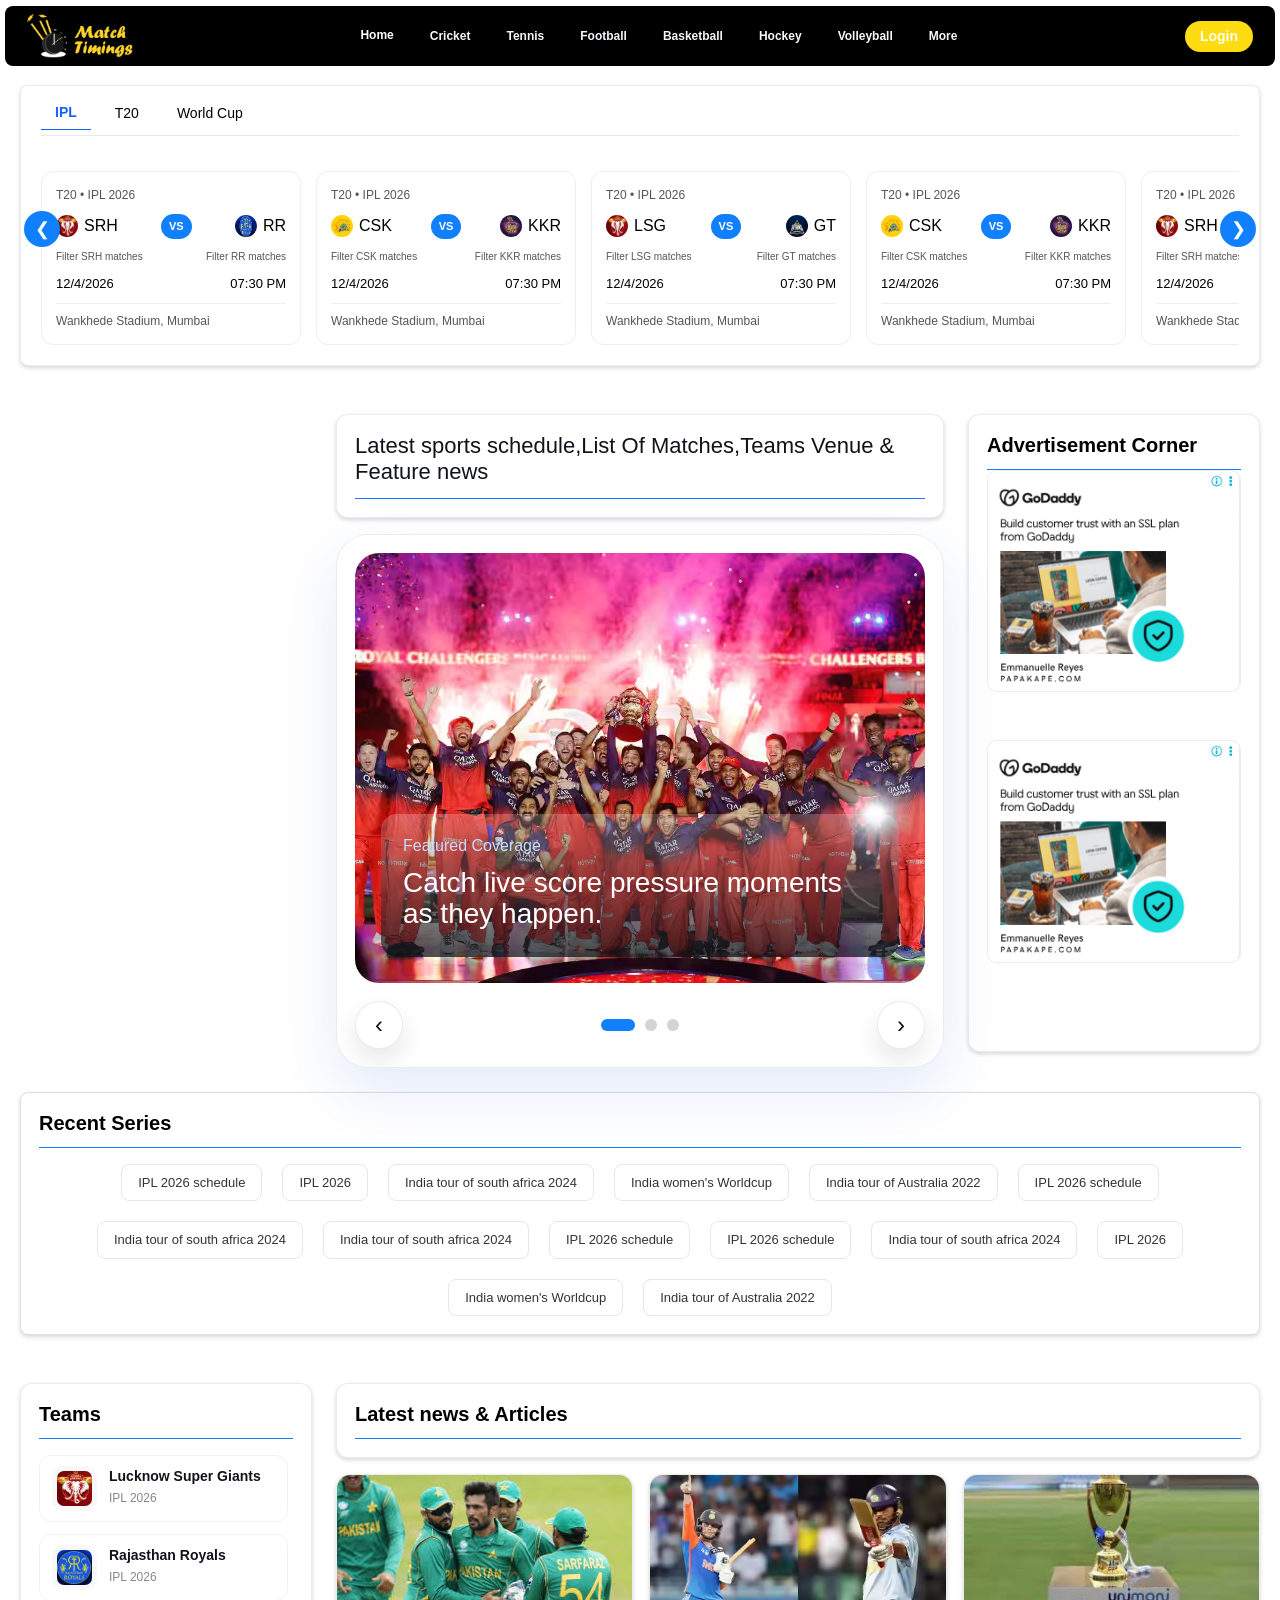
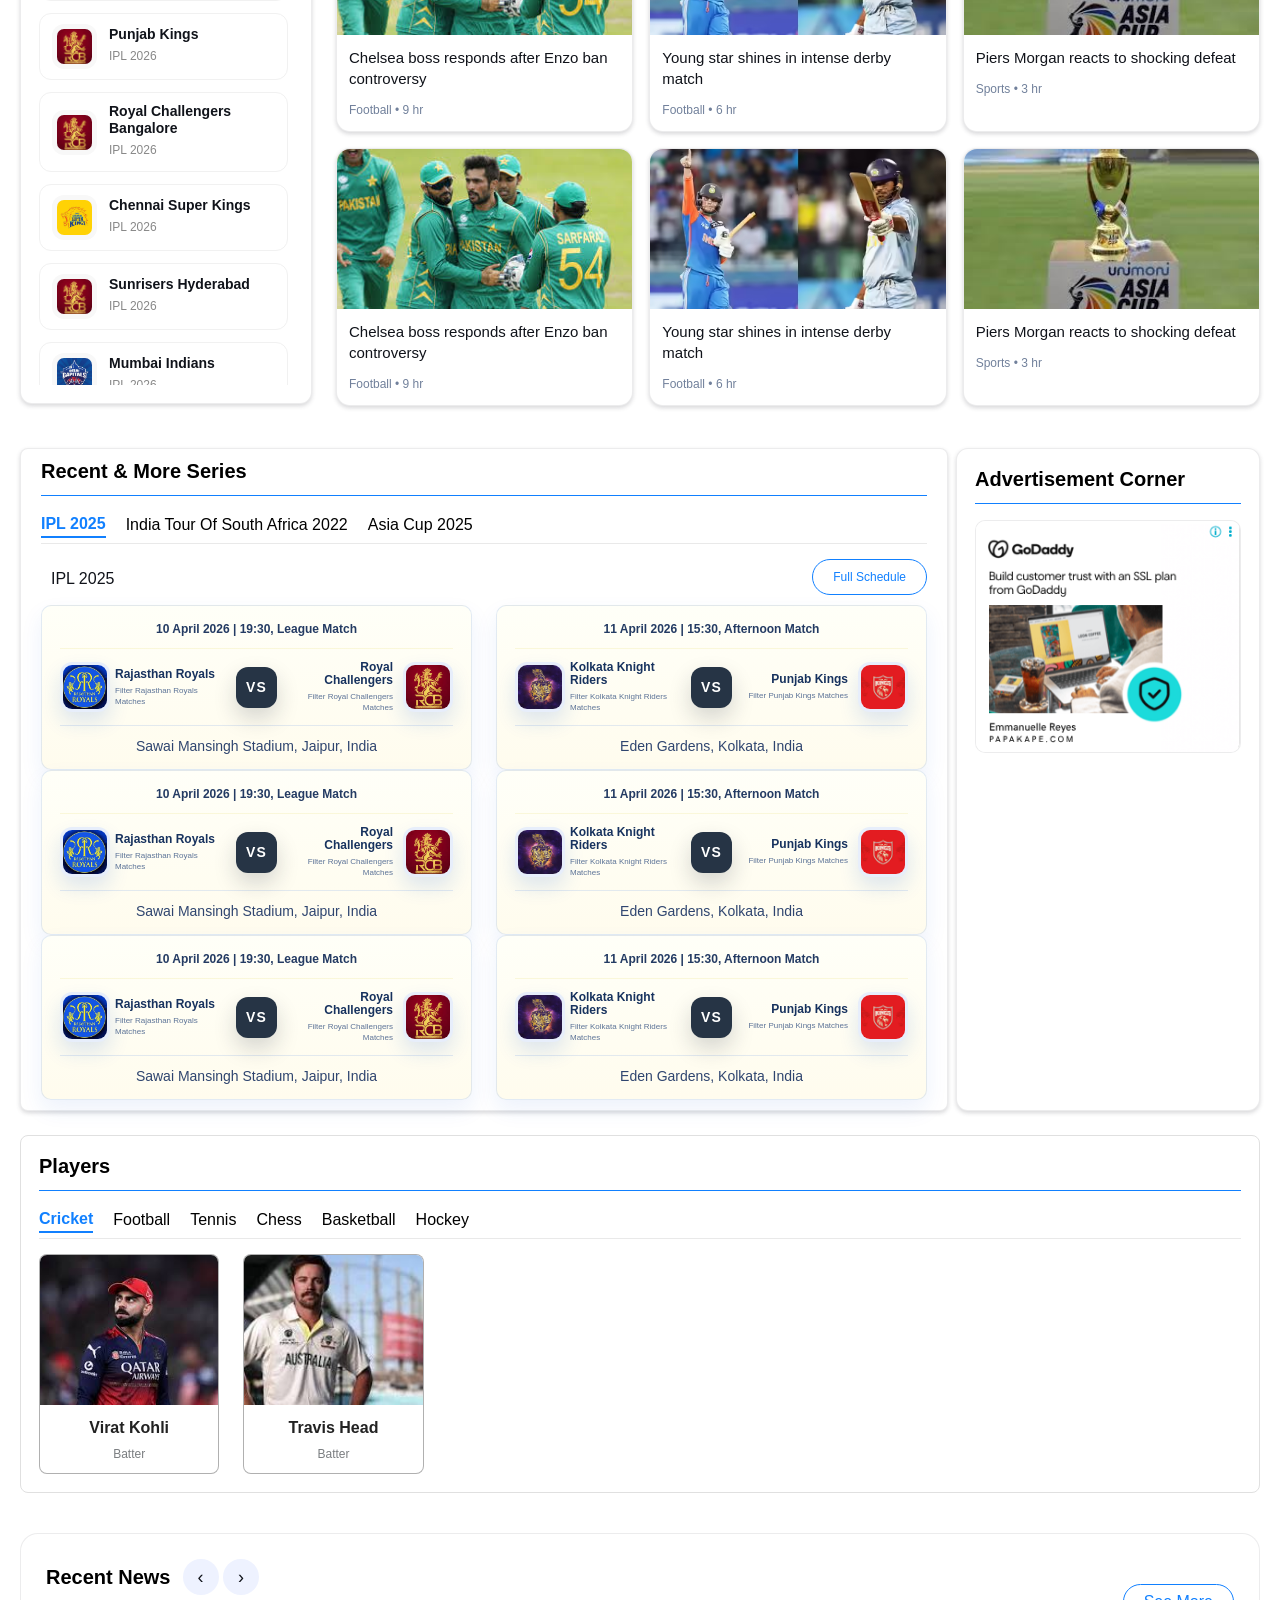
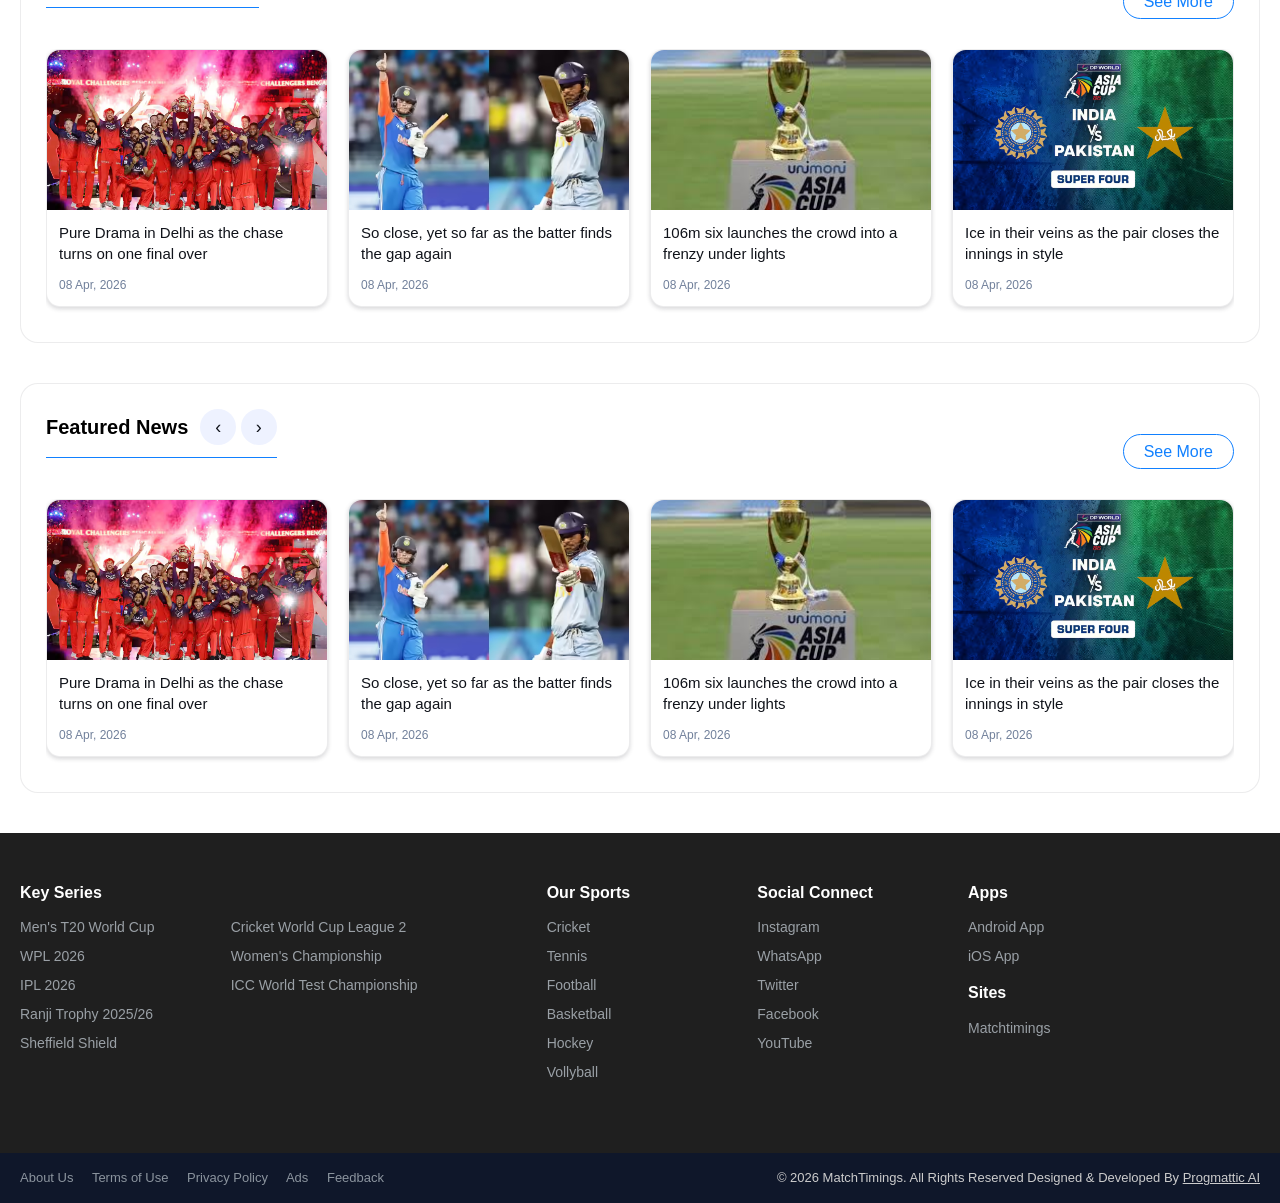
==== commit a66f5850: "ui changes" ====
--- a/index.html
+++ b/index.html
@@ -1948,12 +1948,17 @@
                         <div class="news-header2">
                             <div class="showcase-head ">
                                 <h3>Recent News</h3>
-                            </div>
-
-                            <div class="news-nav2">
-                                <button class="news-prev2">&#8249;</button>
-                                <button class="news-next2">&#8250;</button>
-                            </div>
+                                <div class="news-nav2">
+                                    <button class="news-prev2">&#8249;</button>
+                                    <button class="news-next2">&#8250;</button>
+                                </div>
+
+                            </div>
+                            <!-- Button -->
+                            <div class="news-btn-wrap2">
+                                <a href="#">See More</a>
+                            </div>
+
                         </div>
 
                         <!-- Swiper -->
@@ -2018,10 +2023,7 @@
                             </div>
                         </div>
 
-                        <!-- Button -->
-                        <div class="news-btn-wrap2">
-                            <a href="#">See More</a>
-                        </div>
+
 
                     </div>
 
@@ -2036,12 +2038,16 @@
                         <div class="news-header2">
                             <div class="showcase-head ">
                                 <h3>Featured News</h3>
-                            </div>
-
-                            <div class="news-nav2">
-                                <button class="news-prev2">&#8249;</button>
-                                <button class="news-next2">&#8250;</button>
-                            </div>
+                                <div class="news-nav2">
+                                    <button class="news-prev2">&#8249;</button>
+                                    <button class="news-next2">&#8250;</button>
+                                </div>
+                            </div>
+                            <!-- Button -->
+                            <div class="news-btn-wrap2">
+                                <a href="#">See More</a>
+                            </div>
+
                         </div>
 
                         <!-- Swiper -->
@@ -2106,10 +2112,7 @@
                             </div>
                         </div>
 
-                        <!-- Button -->
-                        <div class="news-btn-wrap2">
-                            <a href="#">See More</a>
-                        </div>
+
 
                     </div>
 
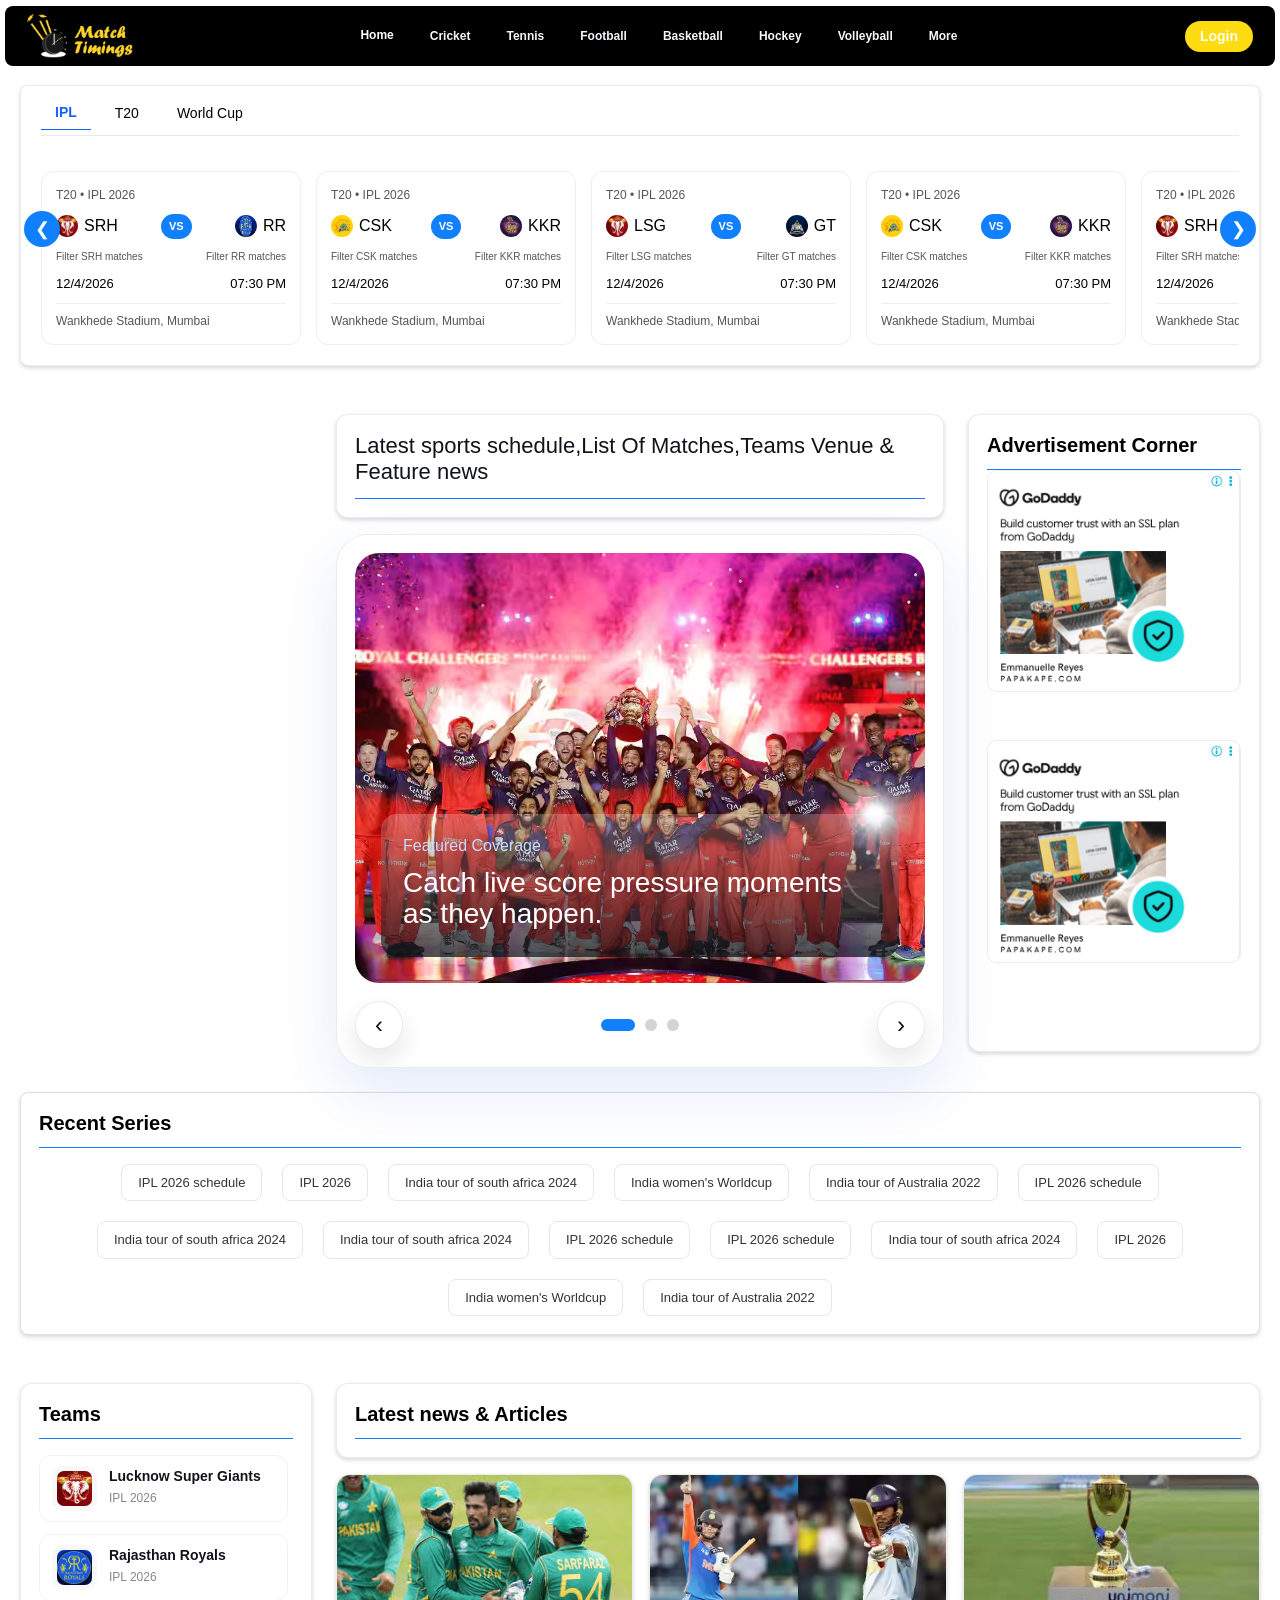
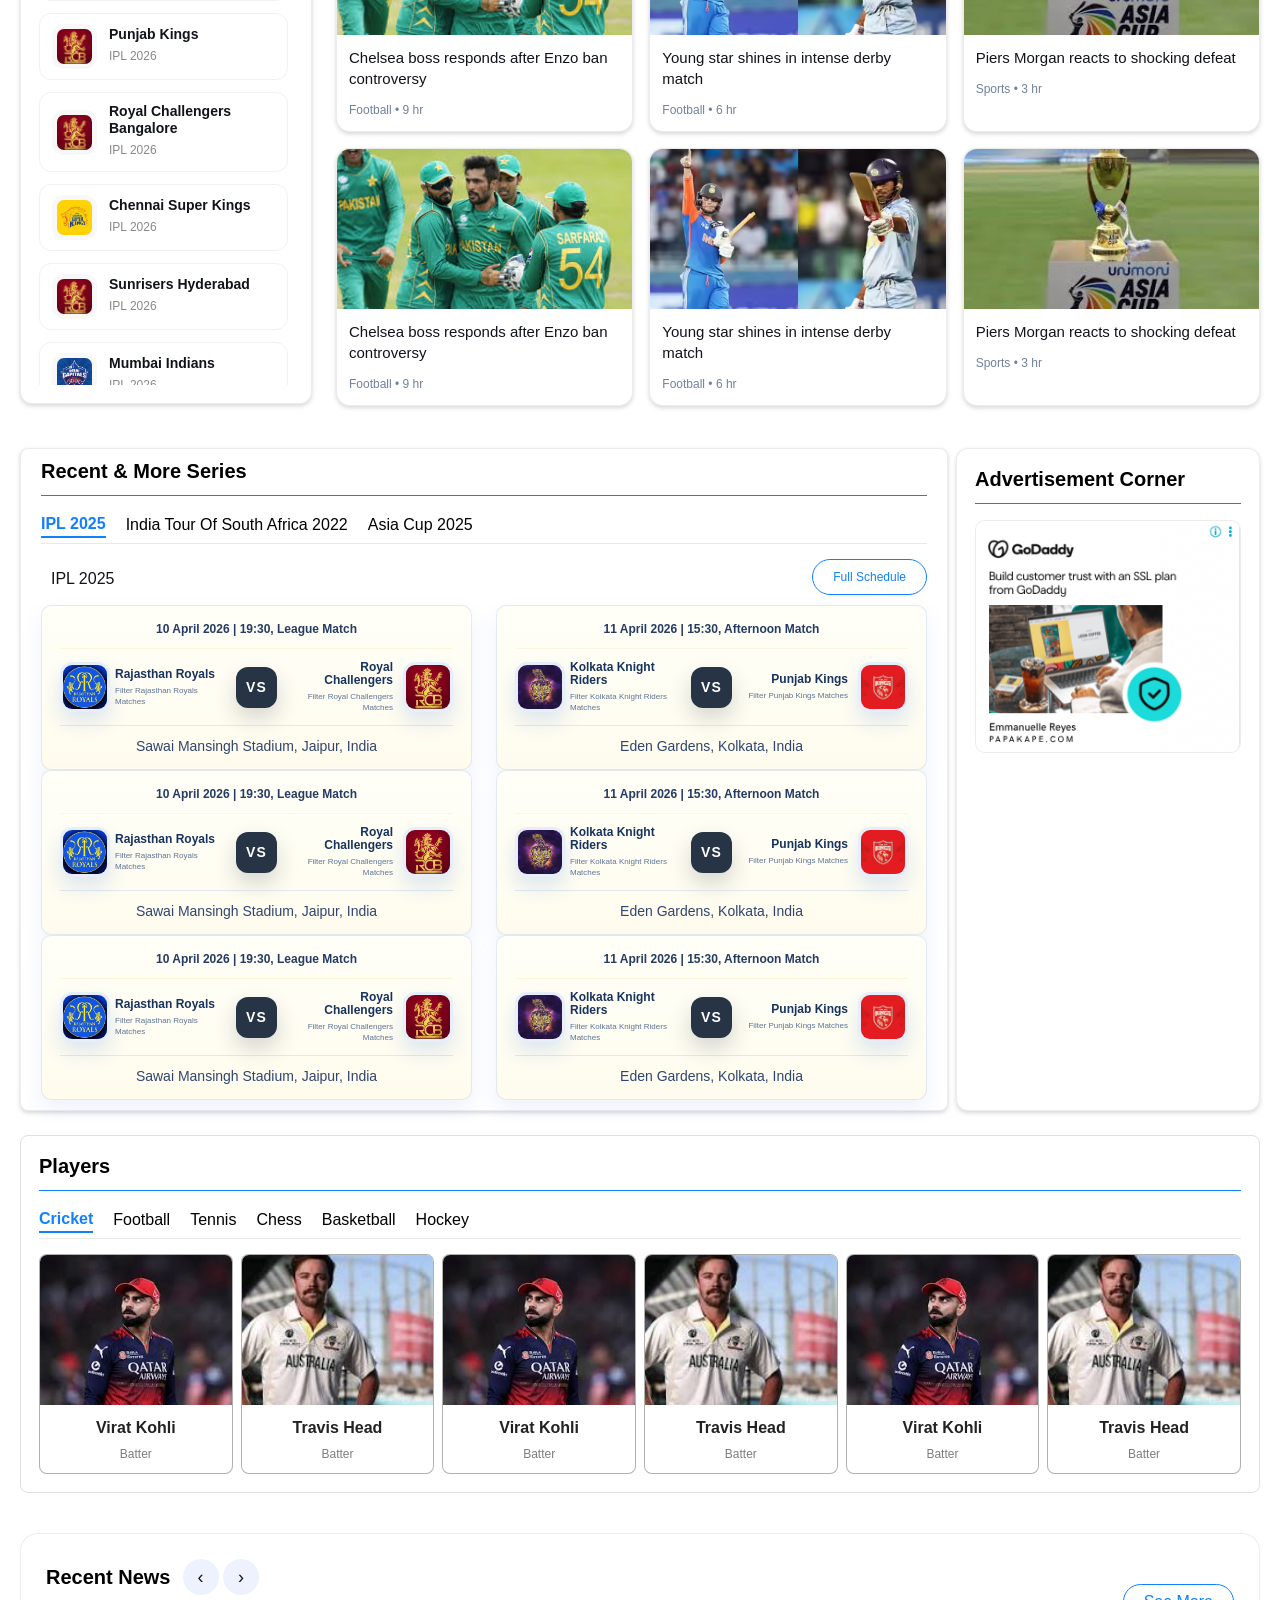
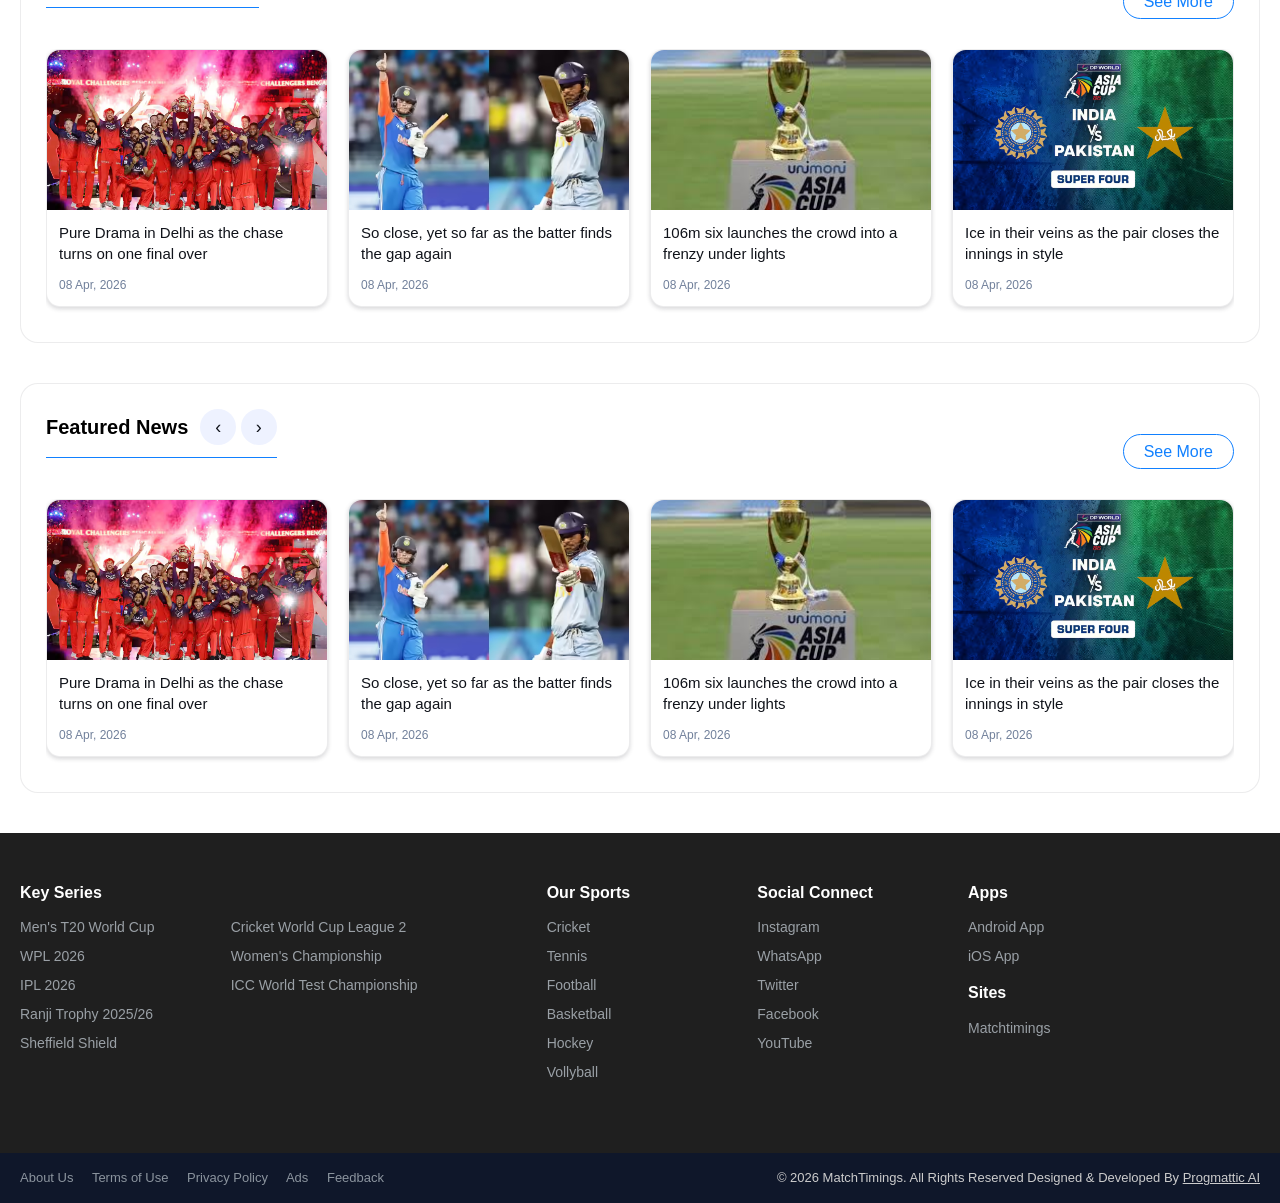
==== commit fbeae088: "ui changes" ====
--- a/index.html
+++ b/index.html
@@ -1625,7 +1625,53 @@
 
                         <!-- Asia Cup -->
                         <div class="ps-content active" id="ps-asia">
-                            <div class="row">
+                            <div class="row g-2">
+                                <div class="col-6 col-md-2">
+                                    <div class="players-card">
+                                        <div class="player-img-wrap">
+                                            <img src="./assets/viratkohli.jfif">
+                                        </div>
+                                        <div class="player-info">
+                                            <p>Virat Kohli</p>
+                                            <span>Batter</span>
+                                        </div>
+                                    </div>
+                                </div>
+
+                                <div class="col-6 col-md-2">
+                                    <div class="players-card">
+                                        <div class="player-img-wrap">
+                                            <img src="./assets/travishead.jpg">
+                                        </div>
+                                        <div class="player-info">
+                                            <p>Travis Head</p>
+                                            <span>Batter</span>
+                                        </div>
+                                    </div>
+                                </div>
+                                <div class="col-6 col-md-2">
+                                    <div class="players-card">
+                                        <div class="player-img-wrap">
+                                            <img src="./assets/viratkohli.jfif">
+                                        </div>
+                                        <div class="player-info">
+                                            <p>Virat Kohli</p>
+                                            <span>Batter</span>
+                                        </div>
+                                    </div>
+                                </div>
+
+                                <div class="col-6 col-md-2">
+                                    <div class="players-card">
+                                        <div class="player-img-wrap">
+                                            <img src="./assets/travishead.jpg">
+                                        </div>
+                                        <div class="player-info">
+                                            <p>Travis Head</p>
+                                            <span>Batter</span>
+                                        </div>
+                                    </div>
+                                </div>
                                 <div class="col-6 col-md-2">
                                     <div class="players-card">
                                         <div class="player-img-wrap">
--- a/style/style.css
+++ b/style/style.css
@@ -2039,11 +2039,9 @@
 }
 .heromain .showcase-card .showcase-head{
 margin-bottom: 0;
-/* padding-bottom: 0; */
-}
-
-
-/* Pill buttons */
+}
+
+
 .recent-story a {
     display: inline-block;
     padding: 8px 16px;
@@ -2143,4 +2141,172 @@
 .teams::-webkit-scrollbar-thumb {
     background: #ddd;
     border-radius: 10px;
-}+}
+        /* Card */
+        .login-card {
+            background: #fff;
+            border-radius: 12px;
+            padding: 30px 25px;
+            box-shadow: 0 2px 4px 0 rgba(0, 0, 0, 0.1);
+            text-align: center;
+        }
+
+        /* Logo */
+        .logo {
+            font-size: 26px;
+            font-weight: bold;
+            color: #e53935;
+            margin-bottom: 10px;
+            display: grid;
+            justify-content: center;
+        }
+
+        /* Title */
+        .title {
+            font-size: 18px;
+            font-weight: 600;
+            margin-bottom: 20px;
+        }
+
+        /* Input */
+        .input-box {
+            width: 100%;
+            padding: 12px;
+            margin-bottom: 12px;
+            border-radius: 6px;
+            border: 1px solid #ccc;
+            font-size: 14px;
+            outline: none;
+        }
+
+        /* Button */
+        .login-btn {
+            width: 100%;
+            background: var(--accent);
+            color: white;
+            padding: 12px;
+            border-radius: 25px;
+            border: none;
+            font-size: 15px;
+            font-weight: 600;
+            cursor: pointer;
+            margin-top: 10px;
+        }
+
+        /* Links */
+        .links {
+            display: flex;
+            justify-content: space-between;
+            font-size: 13px;
+            margin-top: 10px;
+        }
+
+        .links a {
+            text-decoration: none;
+            color: var(--accent);
+        }
+
+        /* OR Divider */
+        .divider {
+            margin: 20px 0;
+            position: relative;
+            font-size: 13px;
+            color: #999;
+        }
+
+        .divider::before,
+        .divider::after {
+            content: "";
+            position: absolute;
+            width: 40%;
+            height: 1px;
+            background: #ddd;
+            top: 50%;
+        }
+
+        .divider::before {
+            left: 0;
+        }
+
+        .divider::after {
+            right: 0;
+        }
+
+        /* Social Buttons */
+        .social-btn {
+            width: 100%;
+            border: 1px solid #ccc;
+            padding: 10px;
+            border-radius: 25px;
+            margin-bottom: 10px;
+            font-size: 14px;
+            cursor: pointer;
+            background: #fff;
+            display: flex;
+            align-items: center;
+            justify-content: center;
+            gap: 10px;
+        }
+
+        /* Footer text */
+        .footer-text {
+            font-size: 11px;
+            color: #777;
+            margin-top: 15px;
+        }
+
+        .password-wrapper {
+            position: relative;
+        }
+
+        .password-wrapper input {
+            padding-right: 40px;
+        }
+
+        .eye-icon {
+            position: absolute;
+            right: 12px;
+            top: 40%;
+            transform: translateY(-50%);
+            cursor: pointer;
+            color: #777;
+            font-size: 14px;
+        }
+
+        .terms-wrapper {
+            display: flex;
+            align-items: flex-start;
+            gap: 8px;
+            font-size: 12px;
+            color: #777;
+            margin-top: 15px;
+        }
+
+        .terms-wrapper input {
+            width: 16px;
+            height: 16px;
+            cursor: pointer;
+            margin-top: 2px;
+        }
+
+        .terms-wrapper label {
+            line-height: 1.4;
+            cursor: pointer;
+            text-align: left;
+        }
+
+        .terms-wrapper a {
+            color: var(--accent);
+            text-decoration: underline;
+        }
+
+        .terms-wrapper a:hover {
+            color: var(--accent);
+        }
+
+        /* Responsive */
+        @media(max-width: 400px) {
+            .login-card {
+                width: 90%;
+            }
+        }
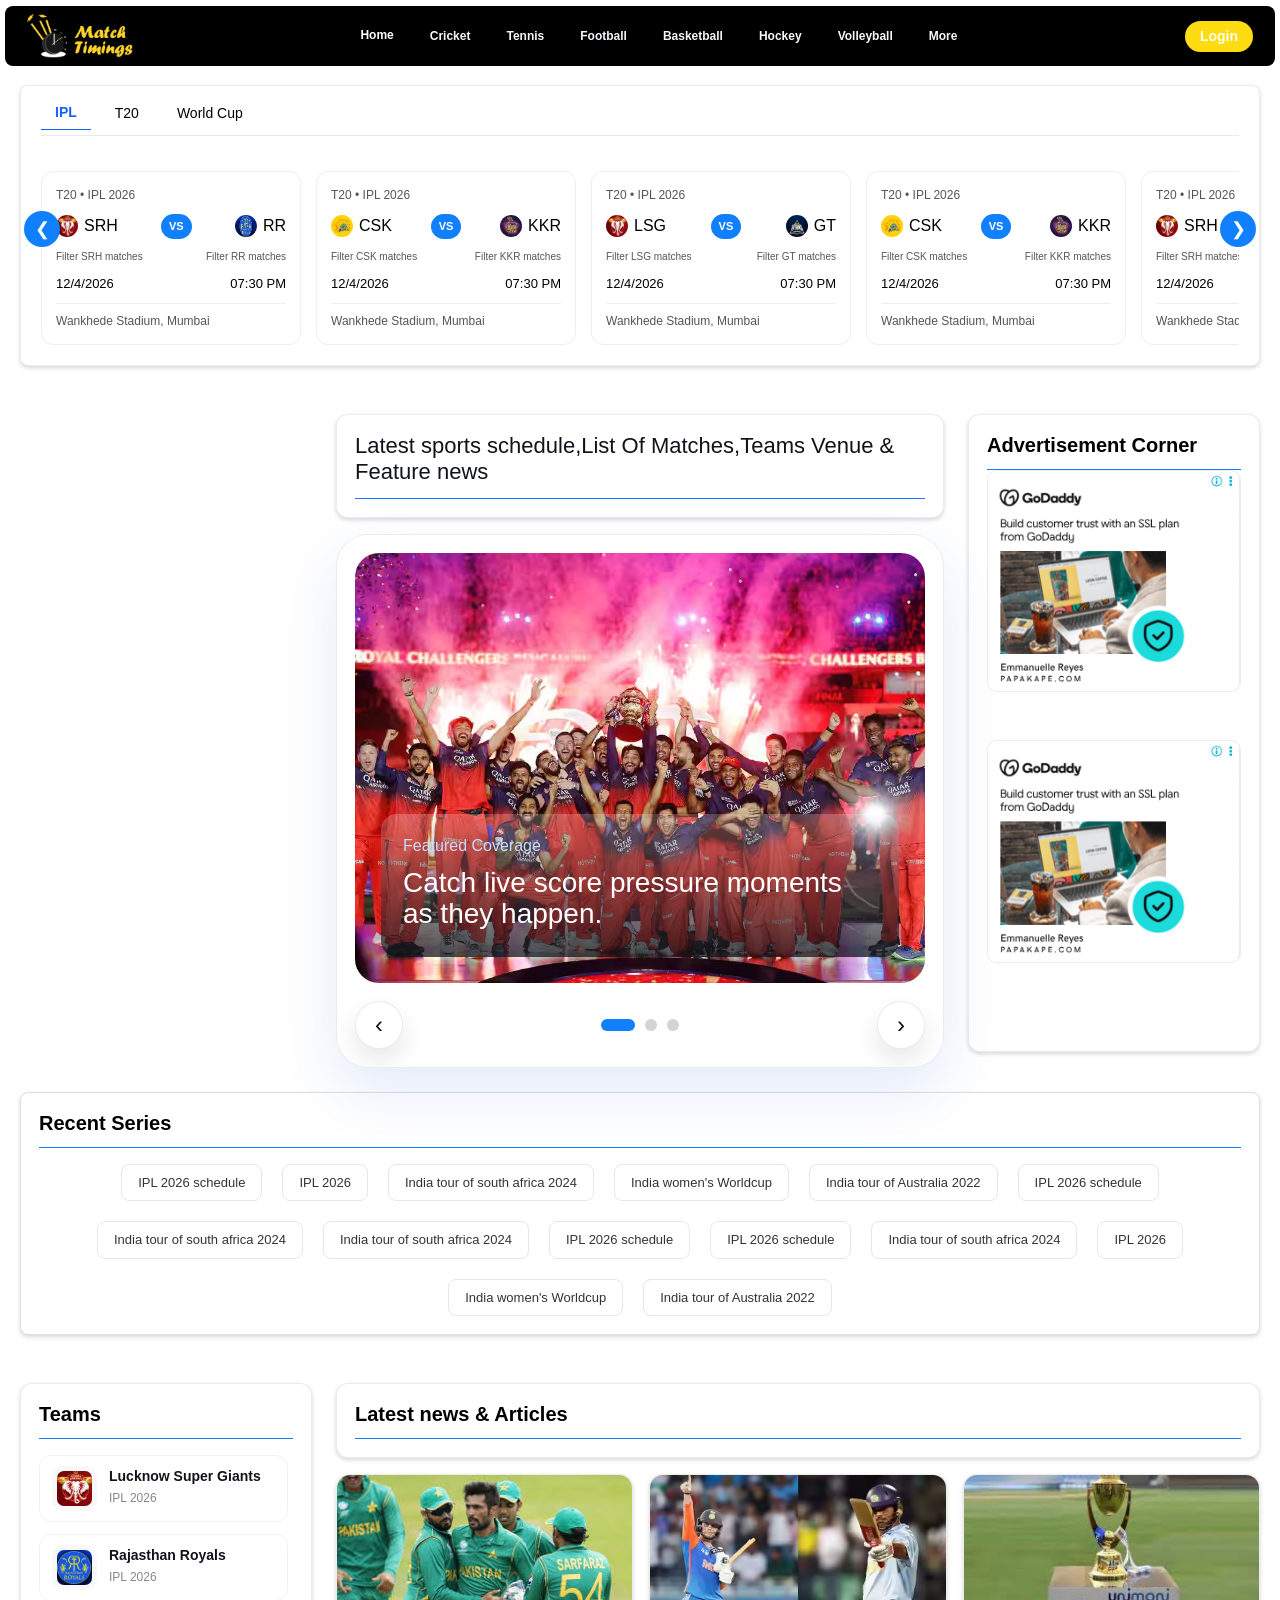
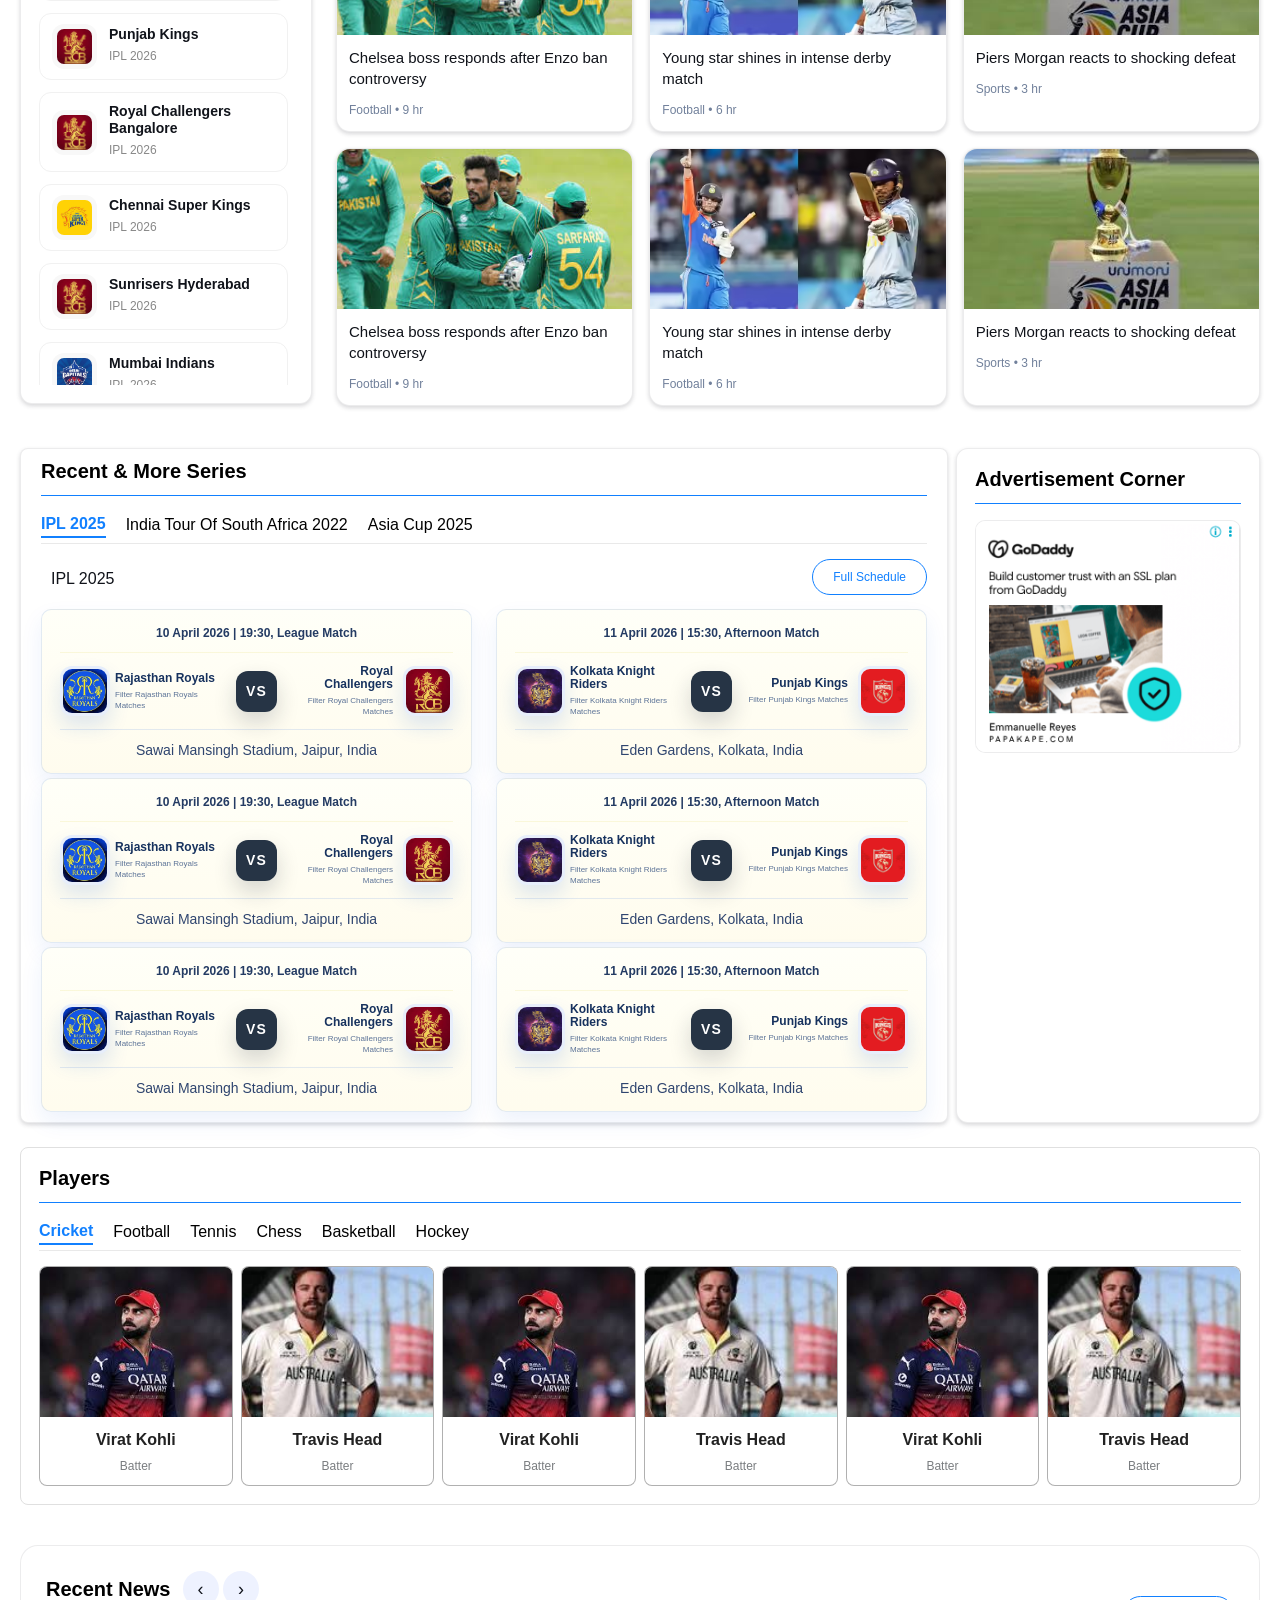
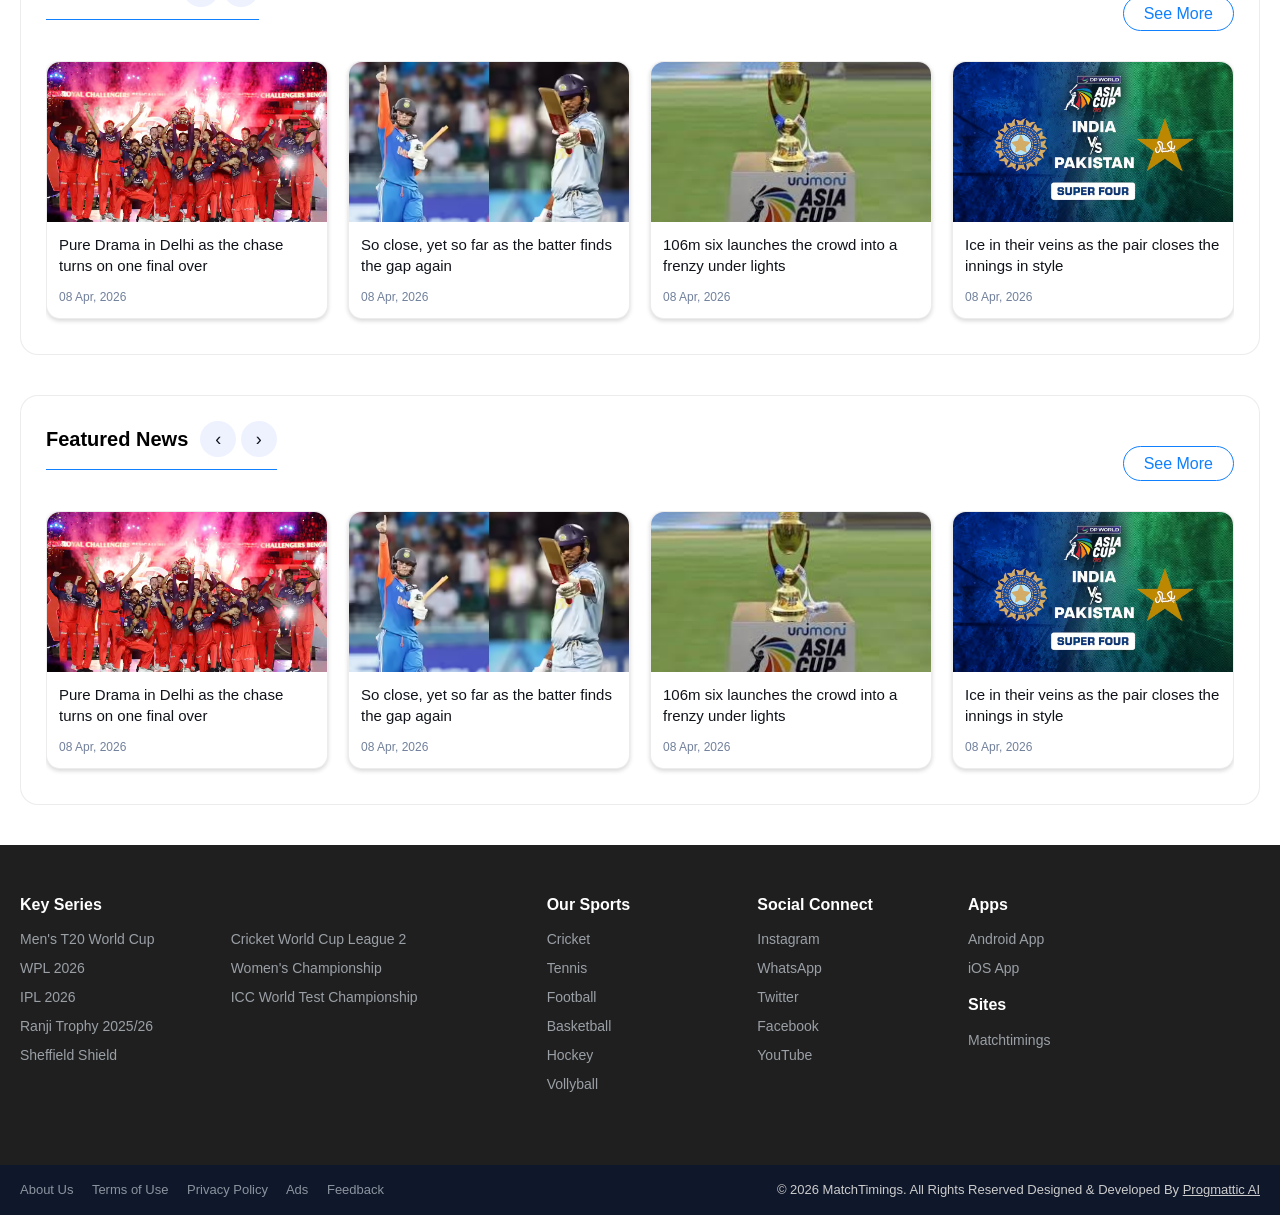
==== commit a0b70a6b: "ui fix" ====
--- a/index.html
+++ b/index.html
@@ -935,7 +935,7 @@
 
                                             <!-- ================= IPL ================= -->
                                             <div class="mw2-content active" id="ipl2">
-                                                <div class="row">
+                                                <div class="row gap-1">
                                                     <div class="matchtabs-head">
                                                         <h3>IPL 2025</h3>
                                                         <a class="main-btn">
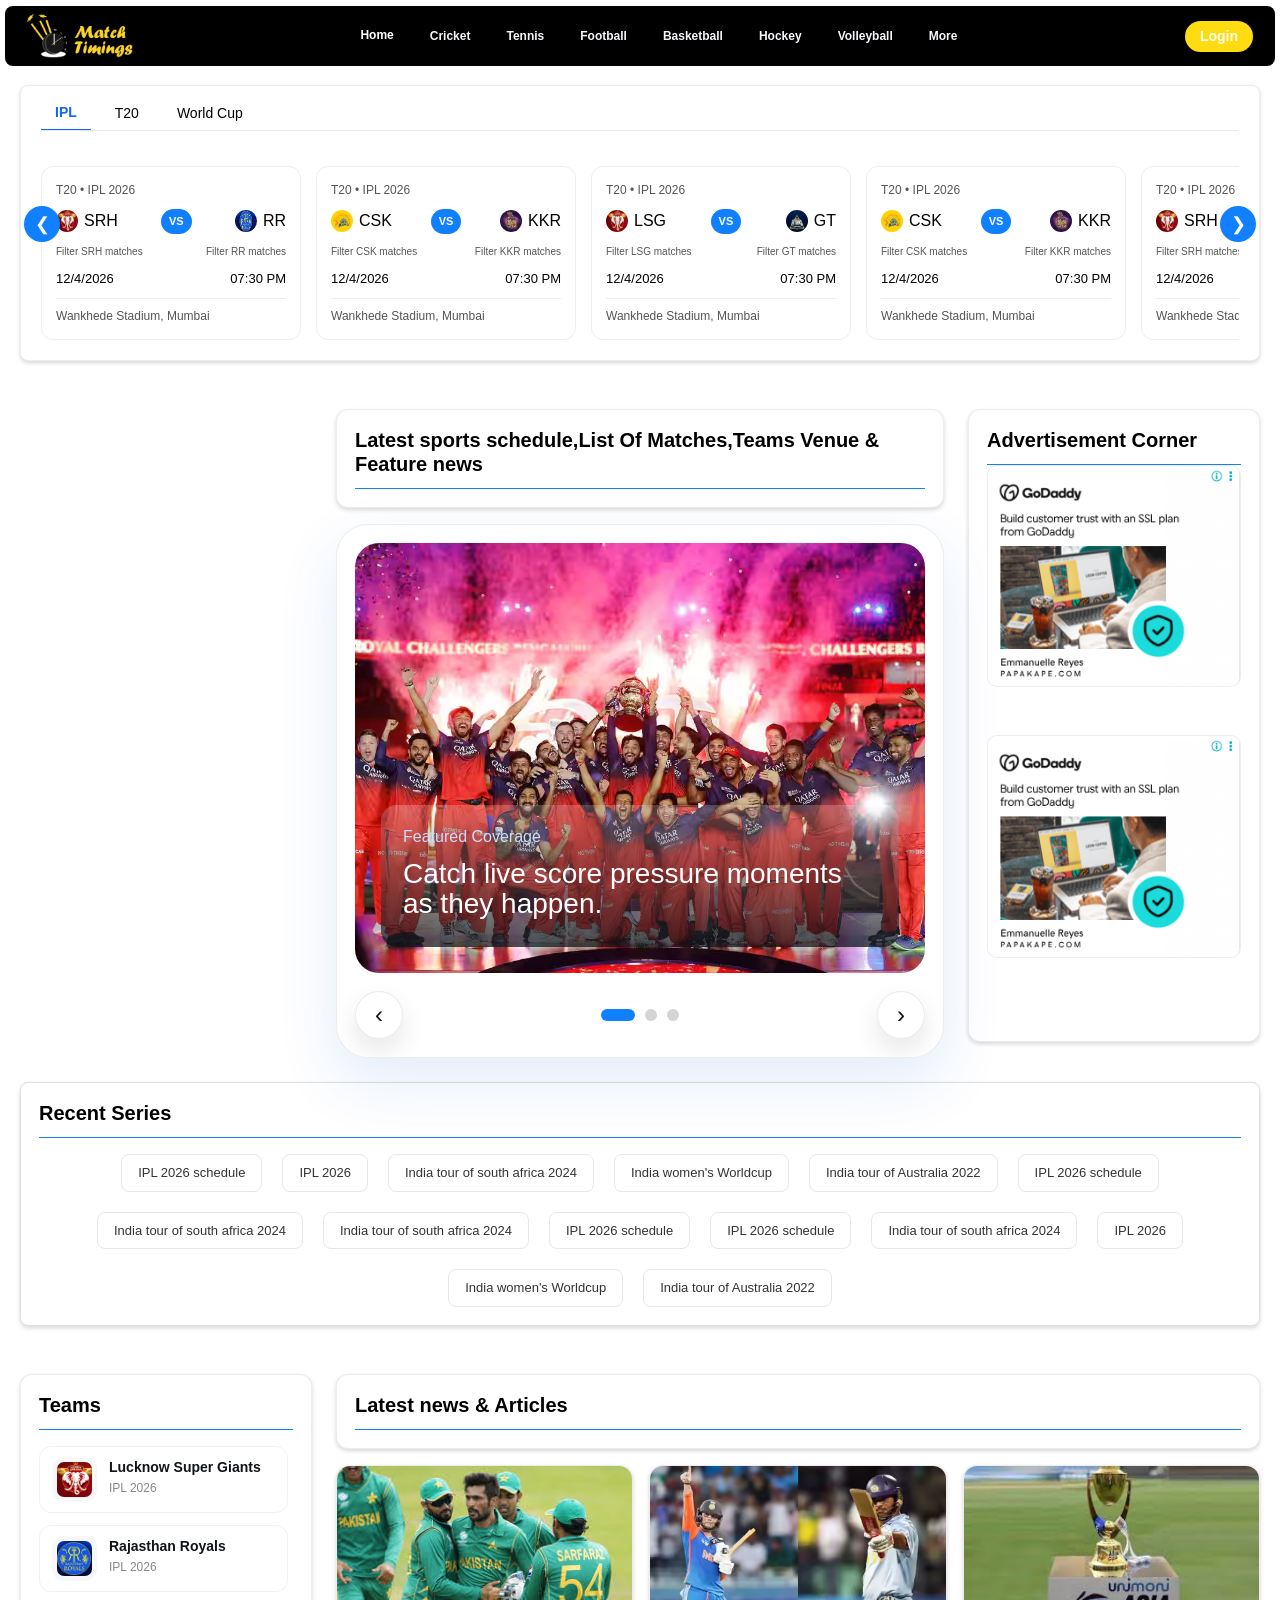
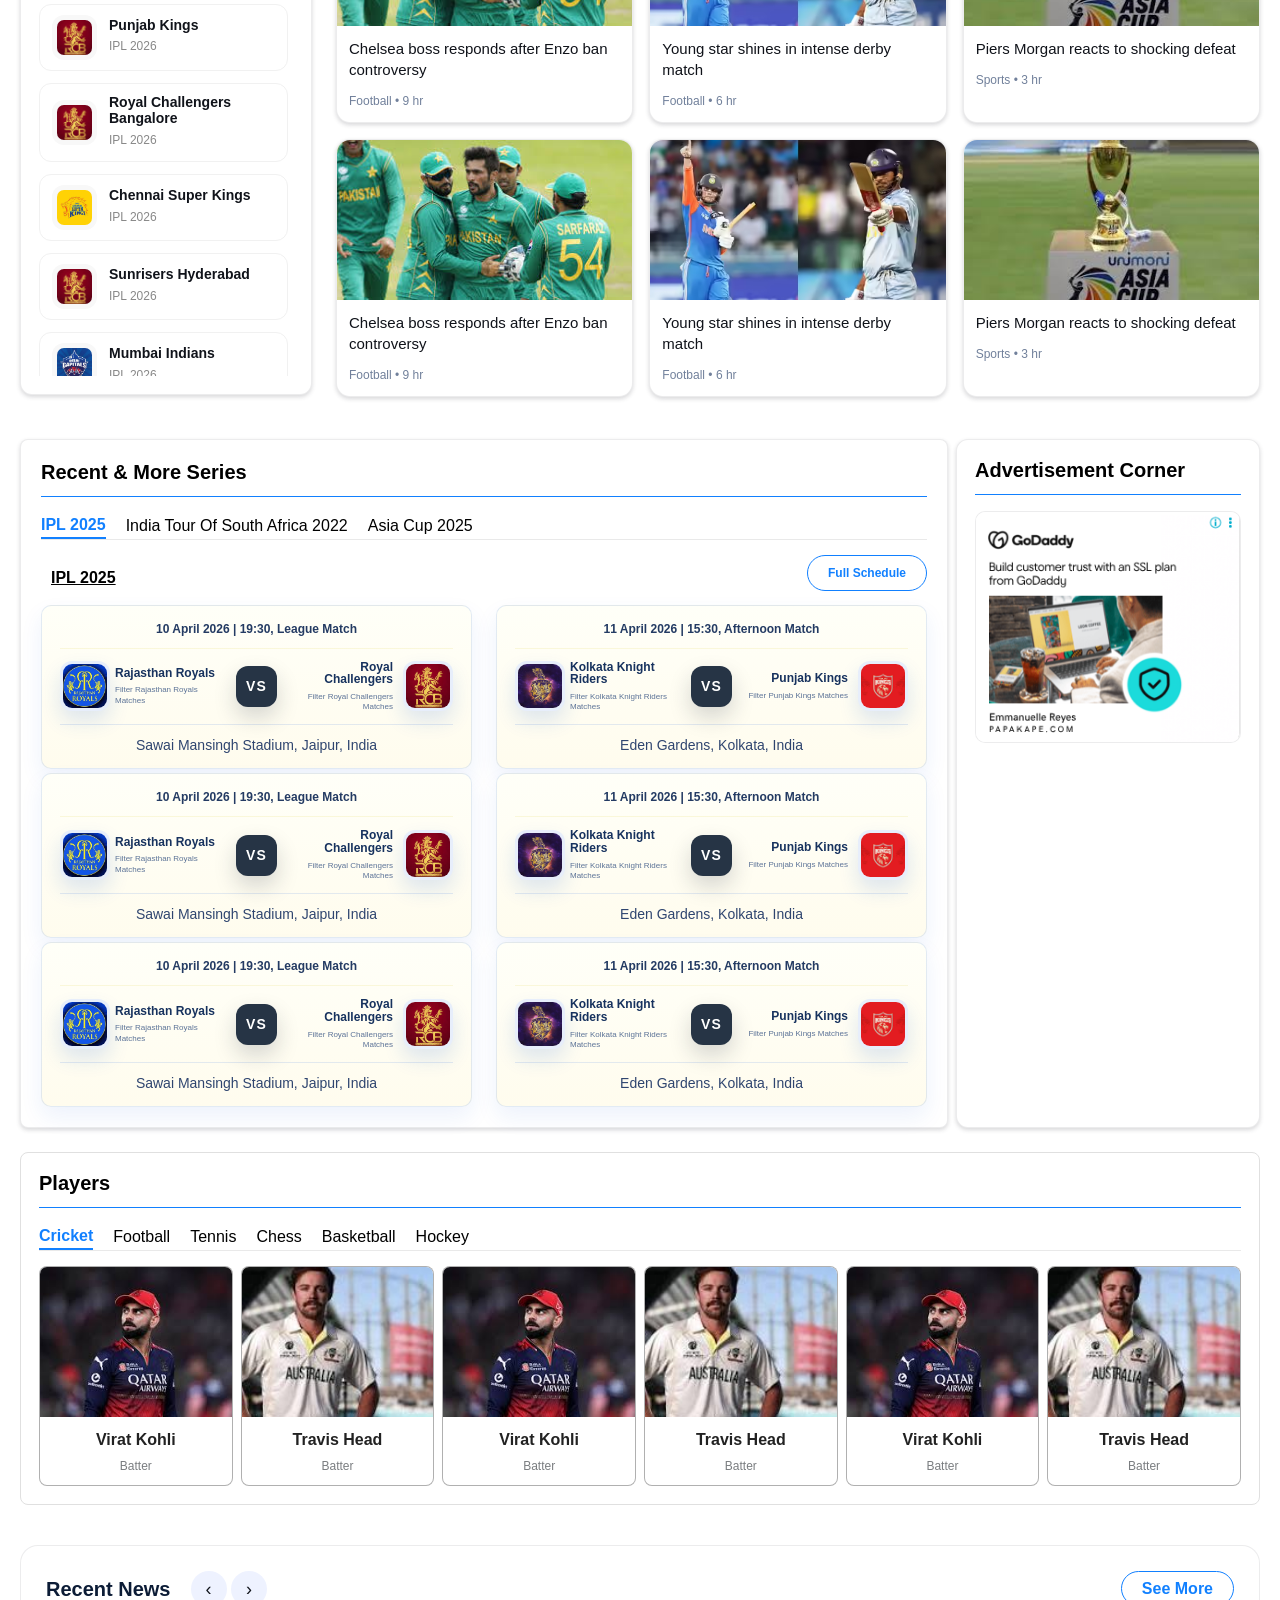
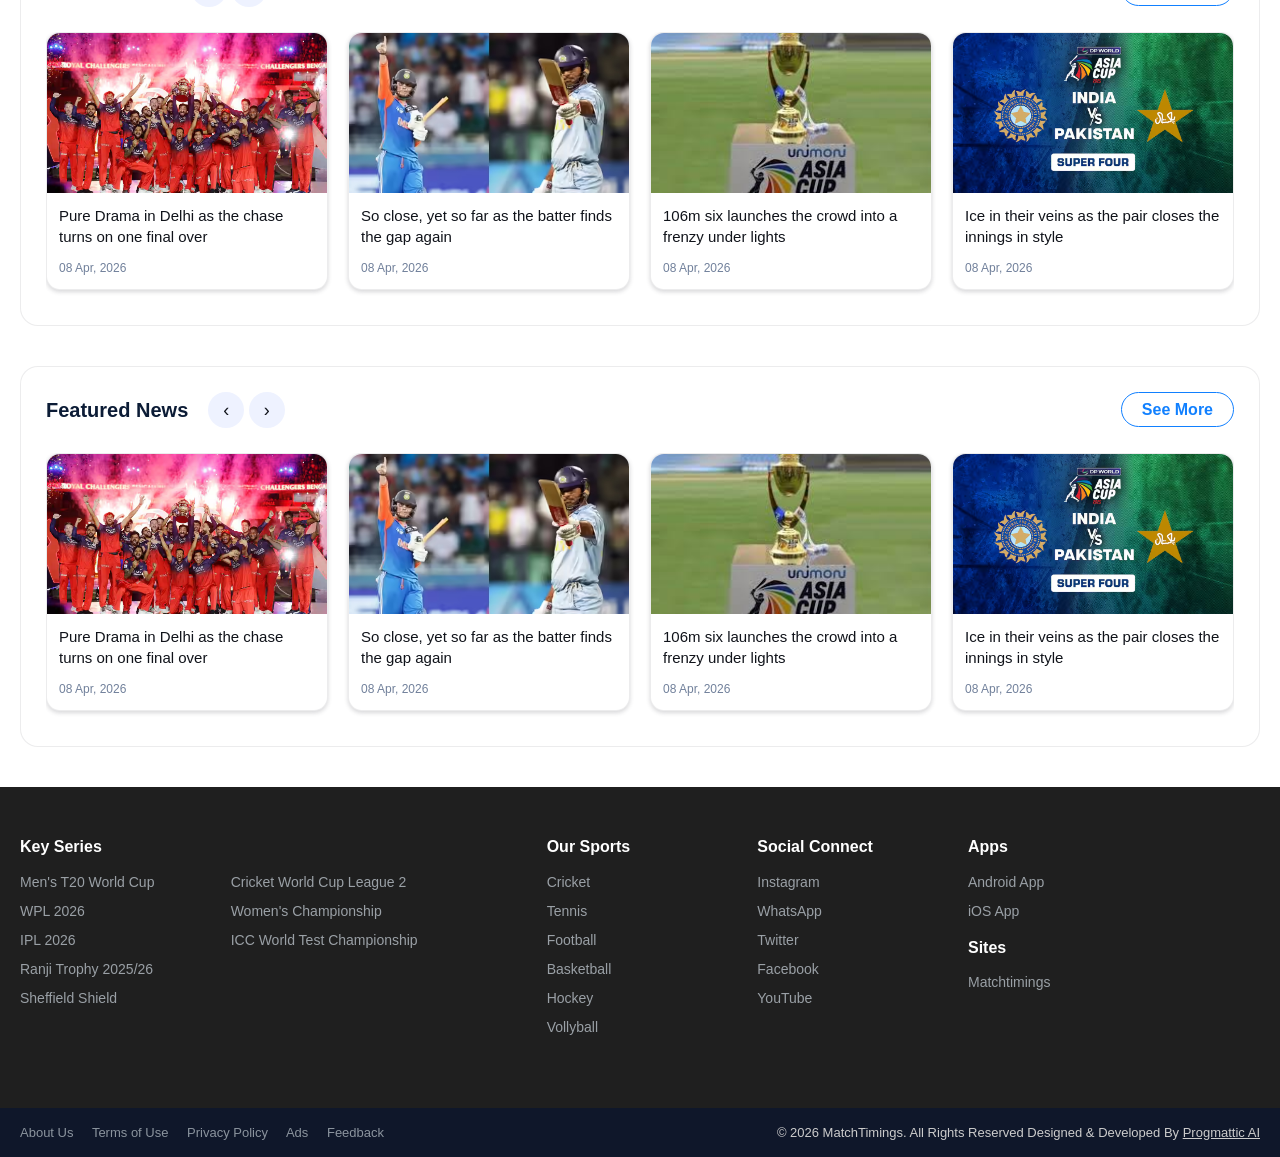
==== commit 617196dd: "heading fix and ui changes" ====
--- a/index.html
+++ b/index.html
@@ -937,7 +937,7 @@
                                             <div class="mw2-content active" id="ipl2">
                                                 <div class="row gap-1">
                                                     <div class="matchtabs-head">
-                                                        <h3>IPL 2025</h3>
+                                                        <h3 class="matchtab-head">IPL 2025</h3>
                                                         <a class="main-btn">
                                                             Full Schedule
                                                         </a>
@@ -1153,7 +1153,7 @@
 
                                                 <div class="row">
                                                     <div class="matchtabs-head">
-                                                        <h3>India Tour Of South Africa 2022</h3>
+                                                        <h3 class="matchtab-head">India Tour Of South Africa 2022</h3>
                                                         <a class="main-btn">
                                                             Full Schedule
                                                         </a>
@@ -1368,7 +1368,7 @@
 
                                                 <div class="row">
                                                     <div class="matchtabs-head">
-                                                        <h3>Asia Cup 2025</h3>
+                                                        <h3 class="matchtab-head">Asia Cup 2025</h3>
                                                         <a class="main-btn">
                                                             Full Schedule
                                                         </a>
@@ -1992,7 +1992,7 @@
 
                         <!-- Header -->
                         <div class="news-header2">
-                            <div class="showcase-head ">
+                            <div class="showcase-head-2 ">
                                 <h3>Recent News</h3>
                                 <div class="news-nav2">
                                     <button class="news-prev2">&#8249;</button>
@@ -2082,7 +2082,7 @@
 
                         <!-- Header -->
                         <div class="news-header2">
-                            <div class="showcase-head ">
+                            <div class="showcase-head-2">
                                 <h3>Featured News</h3>
                                 <div class="news-nav2">
                                     <button class="news-prev2">&#8249;</button>
--- a/style/style.css
+++ b/style/style.css
@@ -669,6 +669,20 @@
   /* font-family: Georgia, "Times New Roman", serif; */
   color: #0c1c36;
 }
+.showcase-head-2 {
+  display: flex;
+  align-items: center;
+  justify-content: space-between;
+  gap: 20px;
+  /* border-bottom: 2px solid rgba(213, 194, 21, 0.479); */
+}
+
+.showcase-head-2 h3 {
+  margin: 0;
+  font-size: 20px;
+  font-weight: 700;
+  color: #0c1c36;
+}
 
 .ad-showcase-card .ad-panel {
   border-radius: 10px;
@@ -1373,8 +1387,12 @@
   width:100%;
 }
 }
+.text-deco:hover{
+  text-decoration: underline;
+
+}
 .match-widget-2 {
-  padding: 10px 20px;
+  padding: 20px 20px;
   border-radius: 8px;
   border: 1px solid rgba(16, 19, 26, 0.08);
 
@@ -1413,7 +1431,7 @@
    display: flex;
   gap: 20px;
   margin-bottom: 0px;
-    padding-bottom: 5px;
+    /* padding-bottom: 5px; */
     border-bottom: 1px solid #e9e9e9;
     overflow-x: scroll;
     scrollbar-width: none;        /* Firefox */
@@ -1433,7 +1451,7 @@
   display: flex;
   gap: 20px;
   margin-bottom: 0px;
-    padding-bottom: 5px;
+    /* padding-bottom: 5px; */
     border-bottom: 1px solid #e9e9e9;
 }
 
@@ -1767,7 +1785,7 @@
 /* Button */
 .news-btn-wrap2 {
   text-align: center;
-  margin-top: 20px;
+  /* margin-top: 20px; */
 }
 
 .news-btn-wrap2 a:hover{
@@ -1777,6 +1795,7 @@
 }
 
 .news-btn-wrap2 a {
+  font-weight: 600;
   padding: 8px 20px;
   border-radius: 20px;
   border: 1px solid var(--themeprimarycolor);
@@ -1792,6 +1811,7 @@
 .main-btn{
    padding: 8px 20px;
   border-radius: 20px;
+  font-weight: 600 !important;
   border: 1px solid var(--themeprimarycolor);
   color: var(--themeprimarycolor) !important;
   text-decoration: none;
@@ -2078,10 +2098,19 @@
   gap:20px;
 }
 .showcase-head h1{
-  font-size: 22px;
-  margin-bottom: 0;
-}
-
+      margin: 0;
+    font-size: 1.25rem;
+    font-weight: 700;
+    color: #000;
+}
+
+.matchtab-head{
+      margin: 0;
+    font-size: 1.25rem;
+    font-weight: 700;
+    color: #000;
+    text-decoration: underline;
+}
 /* Teams container */
 .teams {
     display: flex;
--- a/style/details.css
+++ b/style/details.css
@@ -65,7 +65,7 @@
     bottom: -4px;
     width: 0%;
     height: 2px;
-    background: #22c55e;
+    background: #1164ff;
     transition: 0.3s ease;
 }
 
@@ -94,6 +94,7 @@
 
 .modern-breadcrumb::after {
     content: "";
+    display: none;
     position: absolute;
     bottom: -12px;
     left: 0;
@@ -256,7 +257,7 @@
 }
 
 .season-header h4 {
-    font-size: 16px;
+    font-size: 20px;
     font-weight: 600;
 }
 
@@ -286,8 +287,8 @@
 
 /* Hover effect */
 .season-card:hover {
-    transform: translateY(-4px);
-    background: linear-gradient(135deg, #1164ff, #ffdc11);
+    transform: translateY(-1px);
+    background: linear-gradient(135deg, #1164ff, #11bcffc4);
     color: #000;
 }
 
@@ -311,8 +312,10 @@
 /* Title */
 .content-title {
     font-size: 20px;
+    text-decoration: underline;
     font-weight: 600;
     margin-bottom: 10px;
+    margin-top:20px ;
 }
 
 /* Text */
@@ -331,7 +334,7 @@
     display: flex;
     gap: 20px;
     margin-bottom: 15px;
-        padding-bottom: 5px;
+        /* padding-bottom: 5px; */
     border-bottom: 1px solid #e9e9e9;
     overflow-x: scroll;
     scrollbar-width: none;
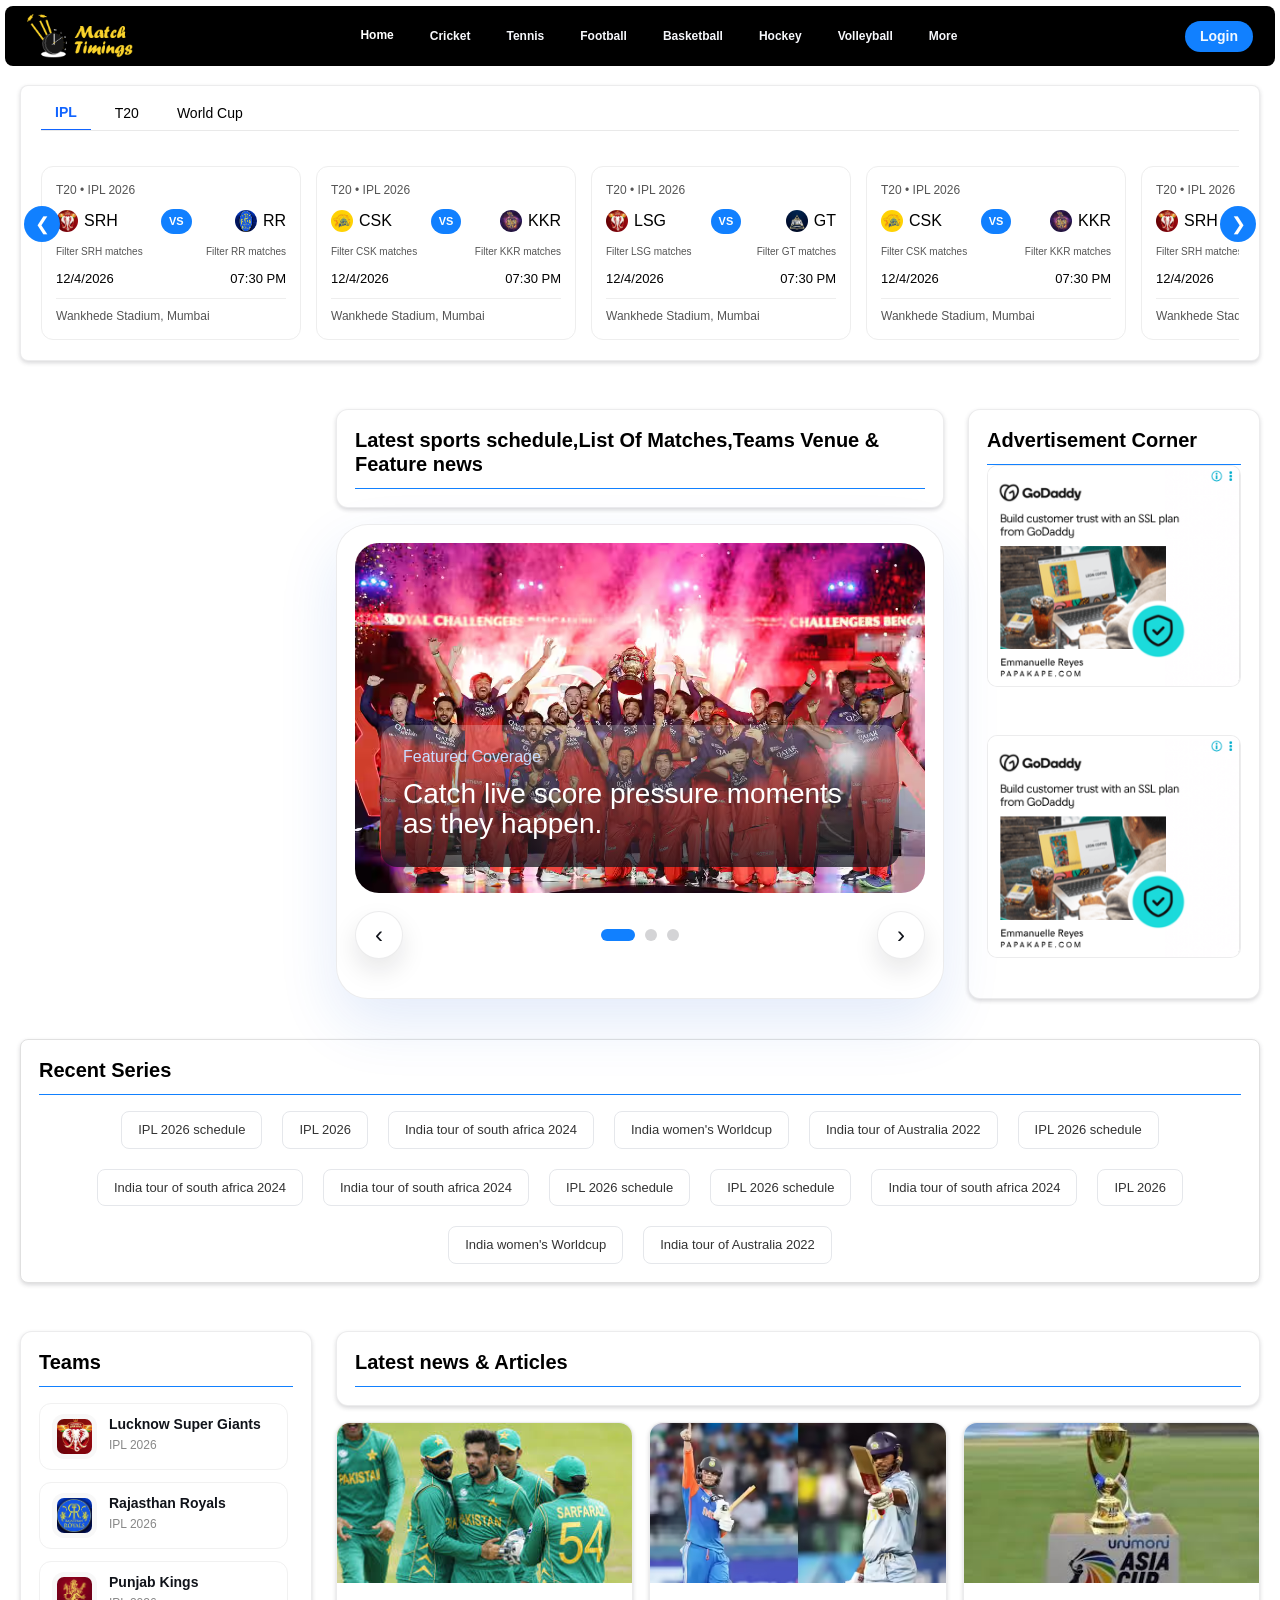
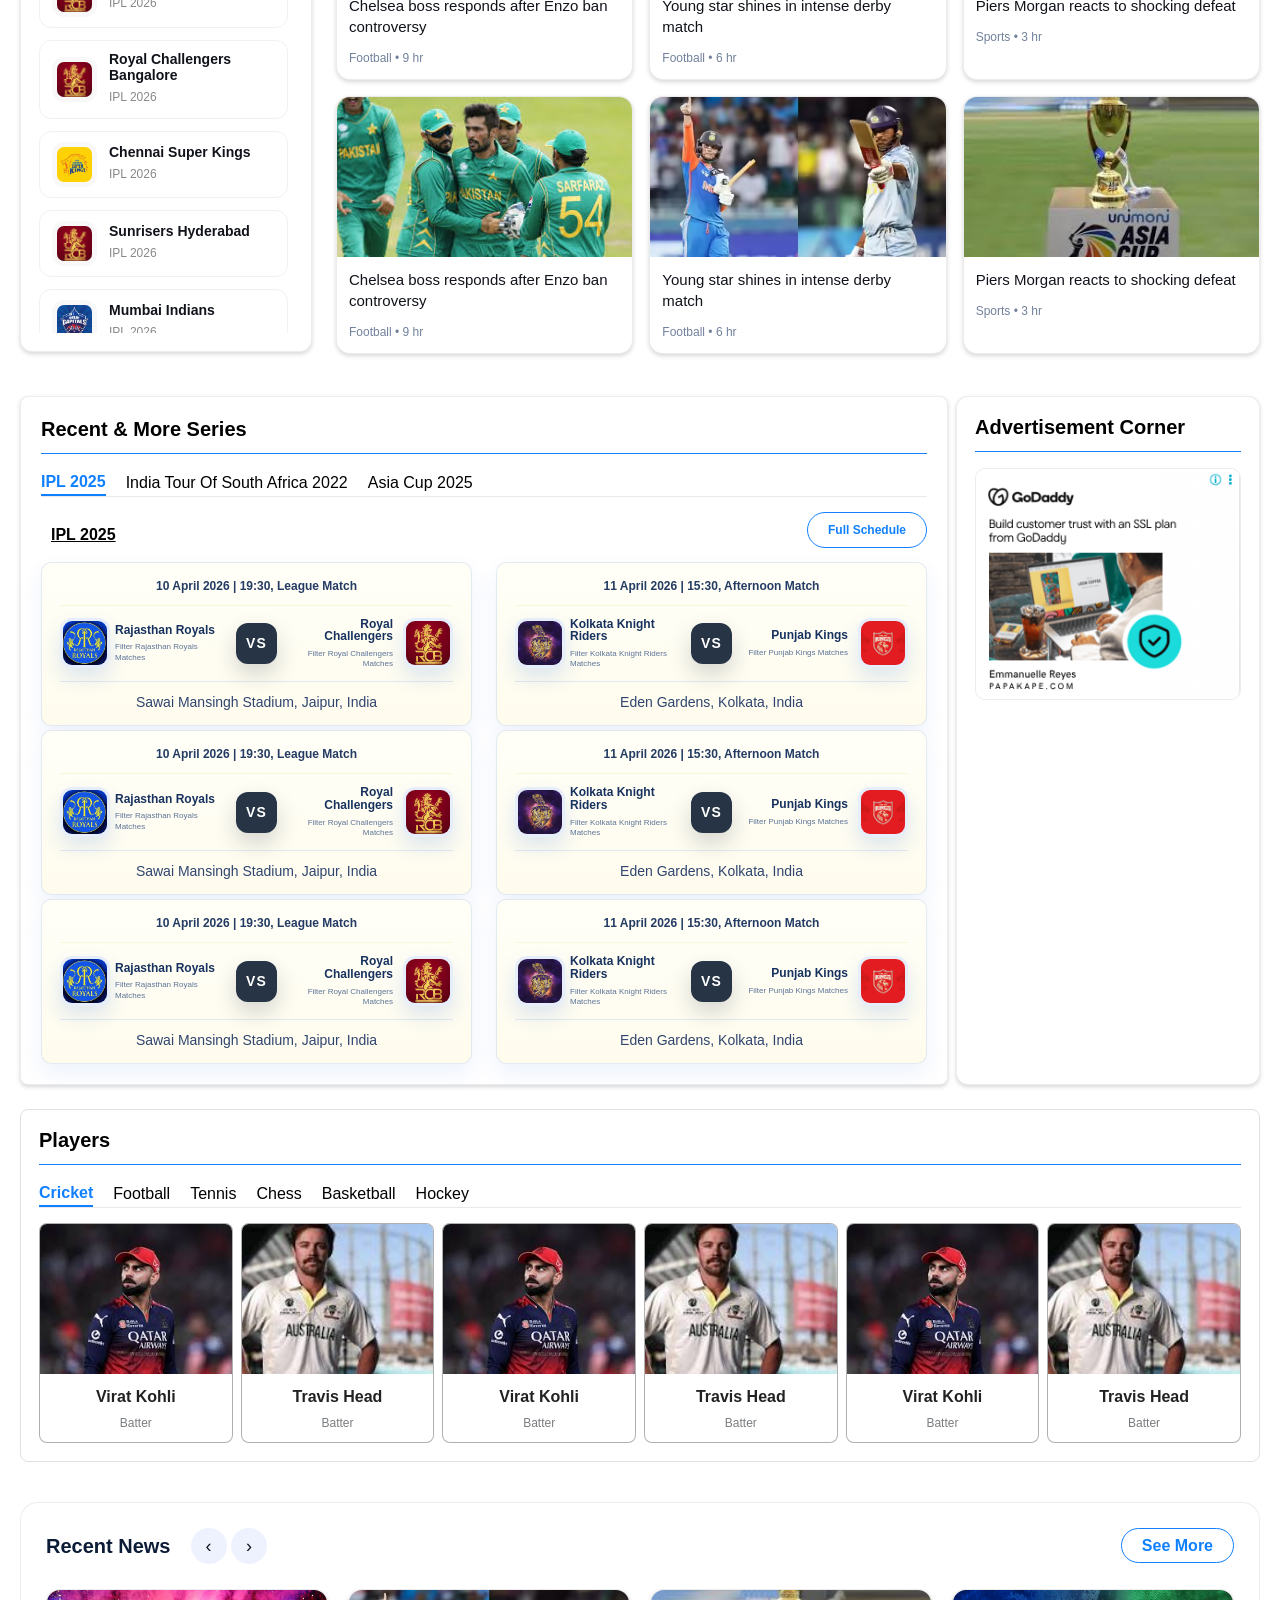
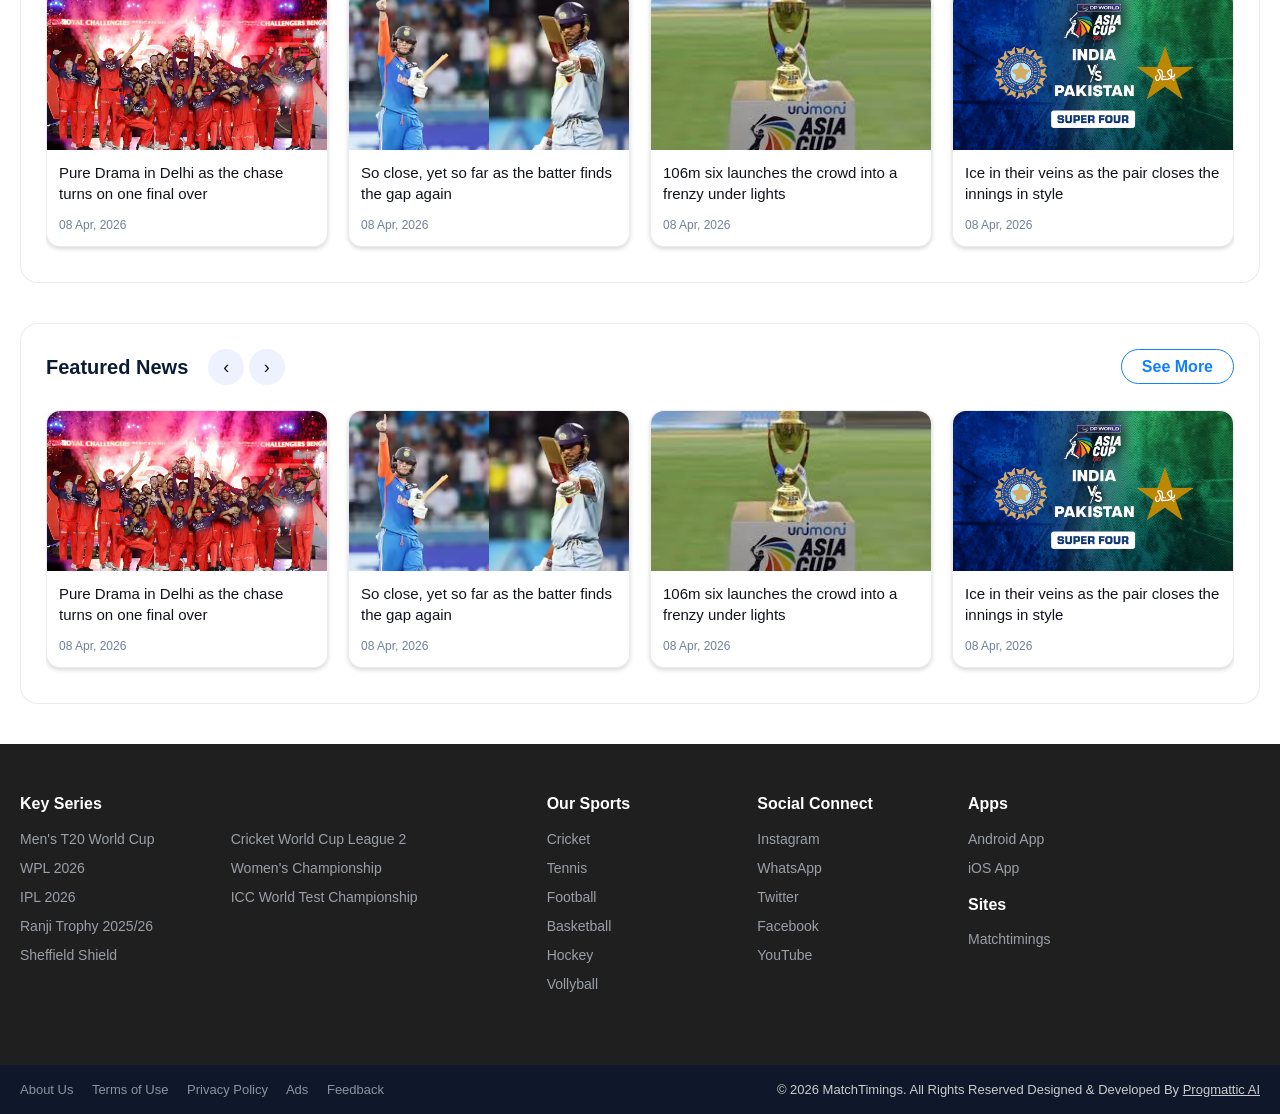
==== commit 8a0b2a44: "ui fixes" ====
--- a/index.html
+++ b/index.html
@@ -614,7 +614,7 @@
                                     <h1>Latest sports schedule,List Of Matches,Teams Venue & Feature news</h1>
                                 </div>
                             </div>
-                            <div class="hero-slider" id="heroSlider">
+                            <div class="hero-slider mb-3" id="heroSlider">
                                 <div class="slider-track" id="sliderTrack">
                                     <div class="slide active">
                                         <img src="./assets/banner1.png" alt="Featured cricket banner 1">
--- a/style/style.css
+++ b/style/style.css
@@ -162,7 +162,7 @@
   color: rgba(255, 255, 255, 0.95);
   padding: 5px 15px;
   text-decoration: none !important;
-    background:#ffdc11;
+    background:var(--accent);
     border-radius: 100vmax;
     font-size: .875rem;
     font-weight: 600;
@@ -475,7 +475,7 @@
 
 .hero-slider {
   position: relative;
-  min-height: 520px;
+  min-height: 475px;
   padding: 18px;
   border-radius: var(--radius-xl);
   background: #fff;
@@ -487,7 +487,7 @@
 
 .slider-track {
   position: relative;
-  min-height: 430px;
+  min-height: 350px;
 }
 
 .slide {
@@ -505,7 +505,7 @@
 
 .slide img {
   width: 100%;
-  height: 430px;
+  height: 350px;
   object-fit: cover;
   border-radius: 24px;
 }
